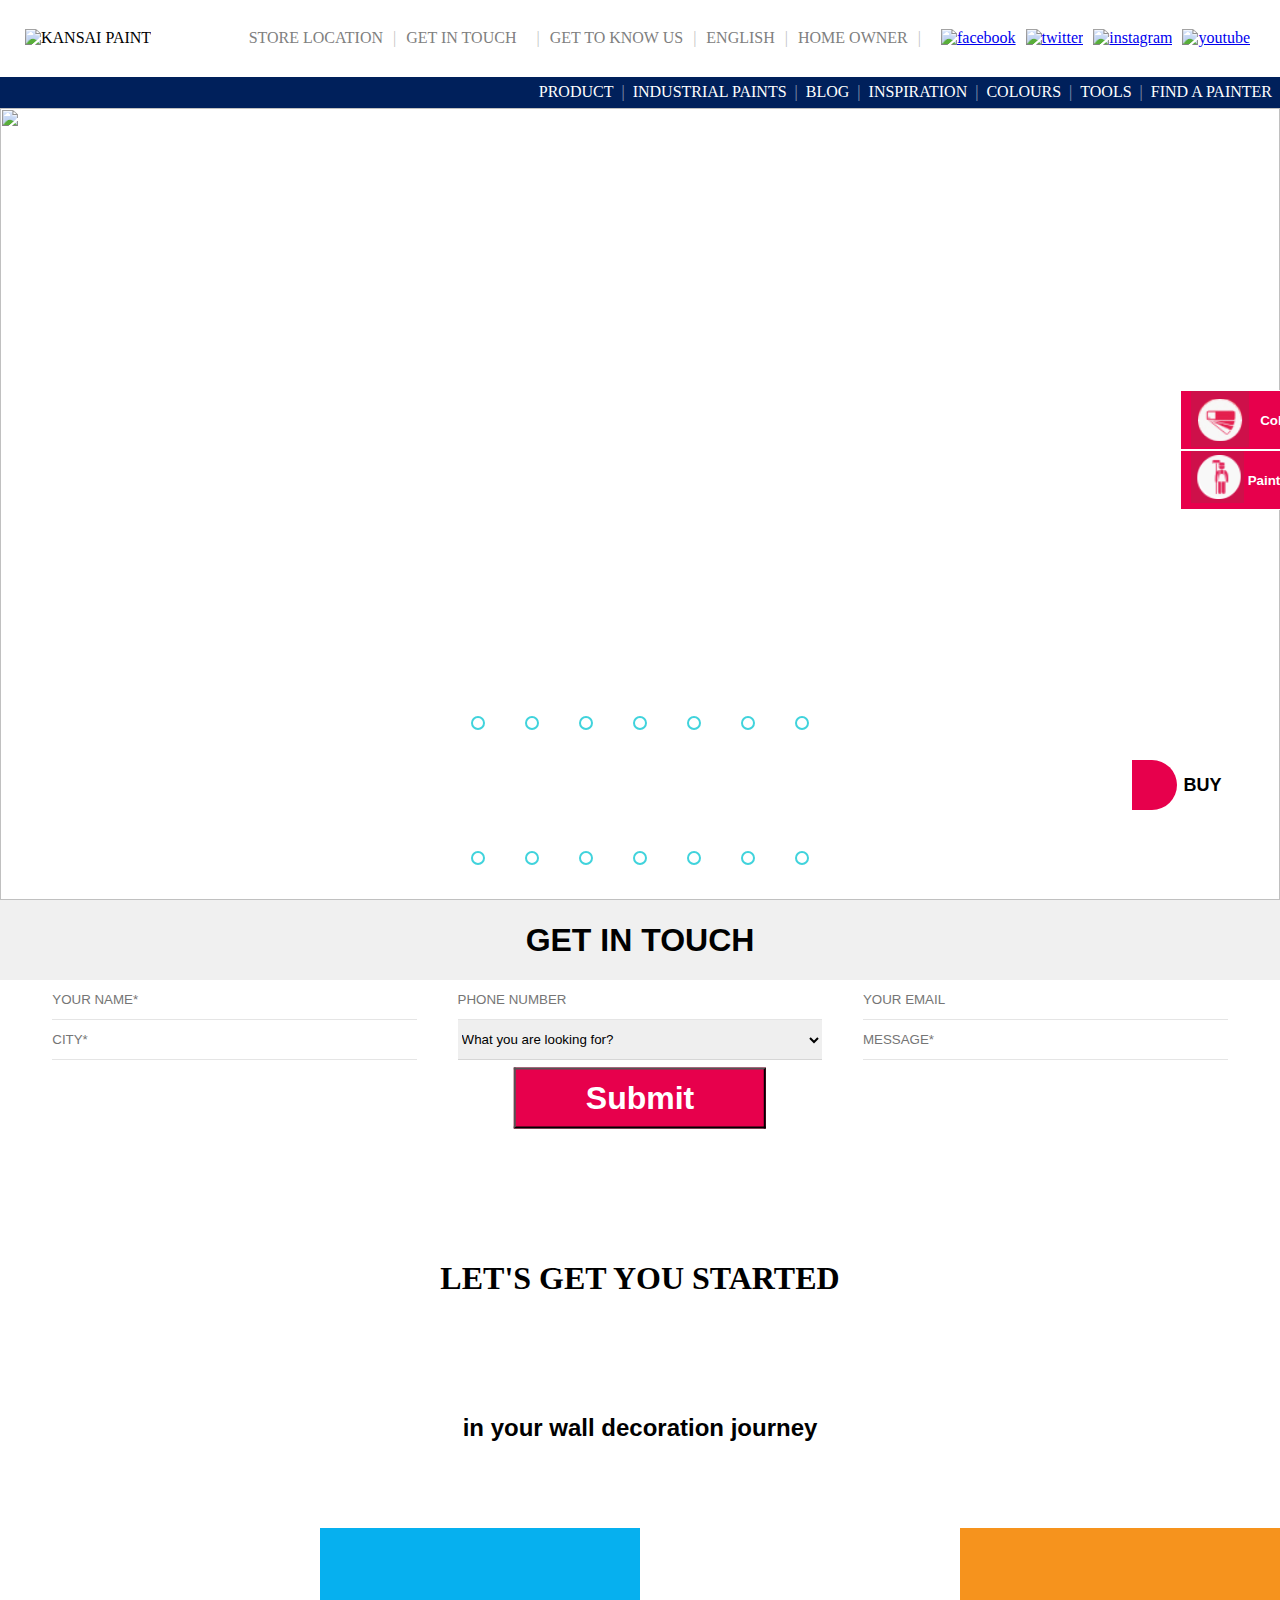
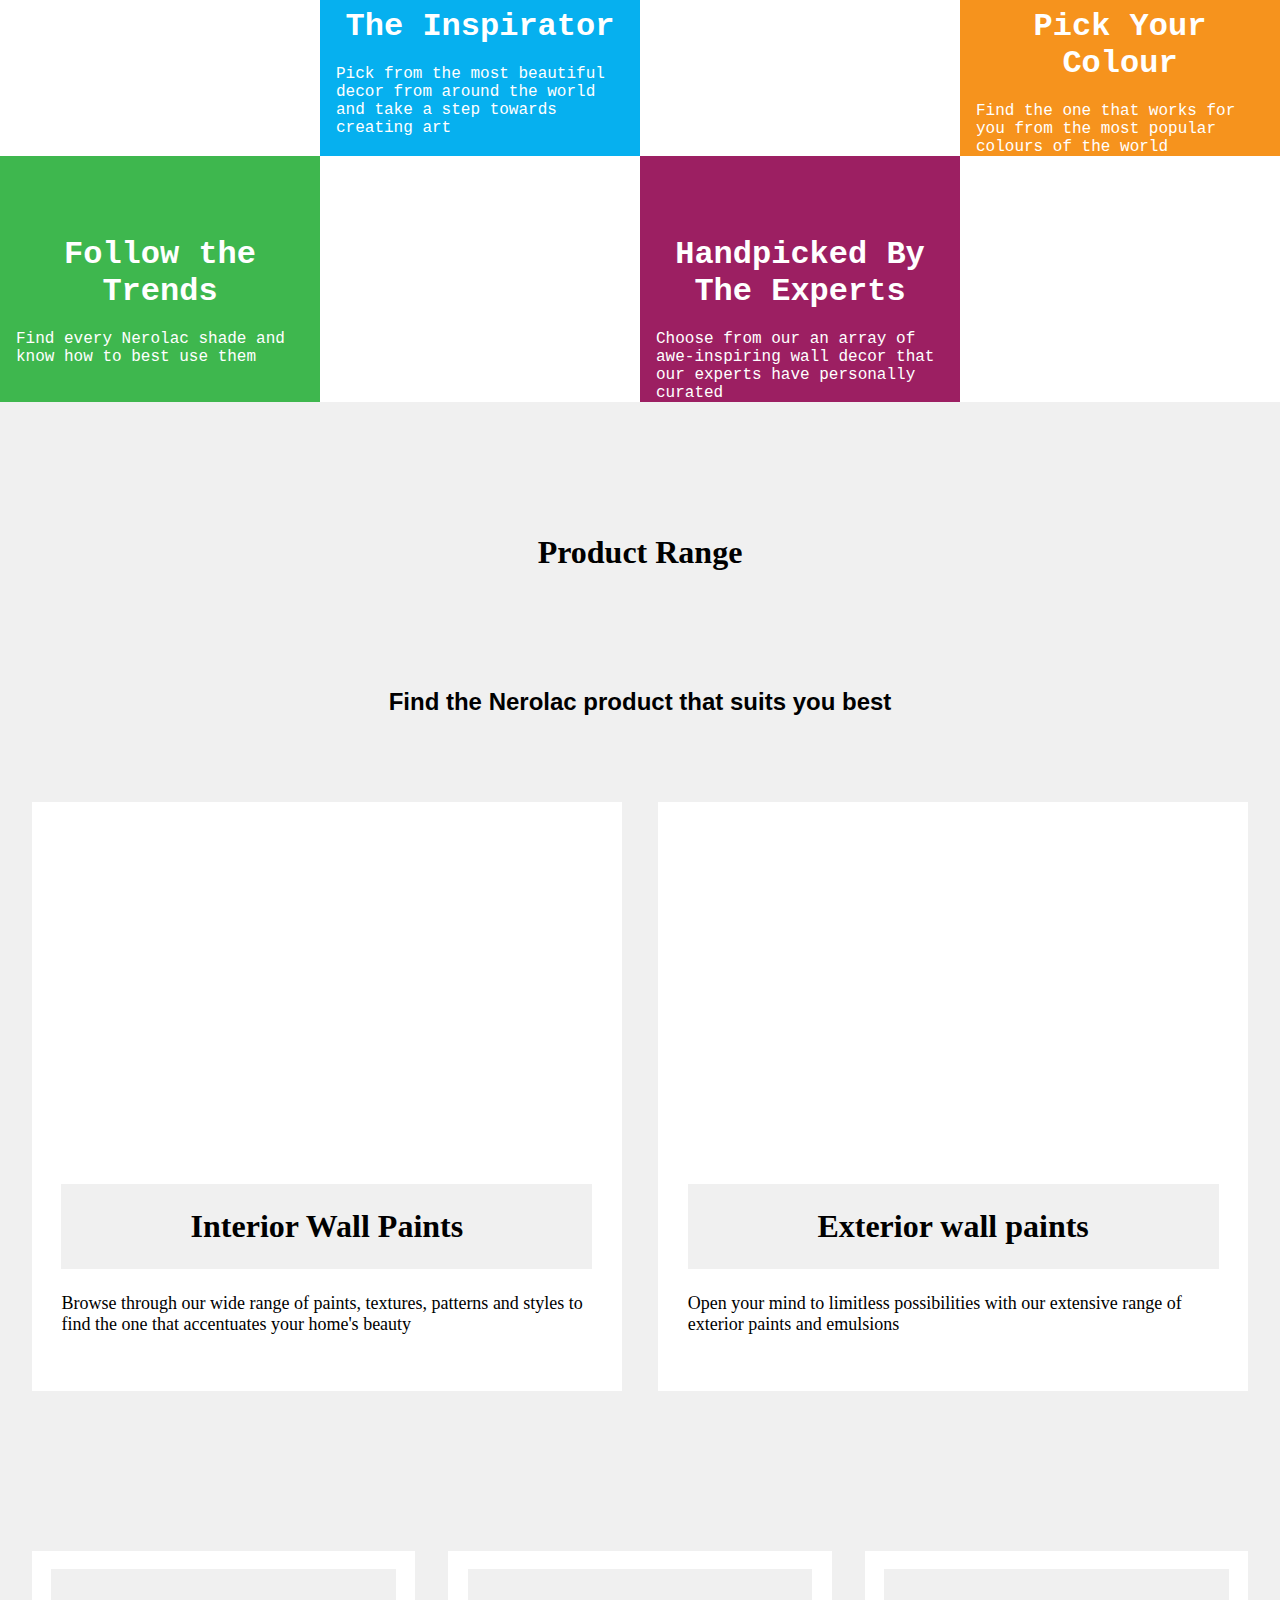
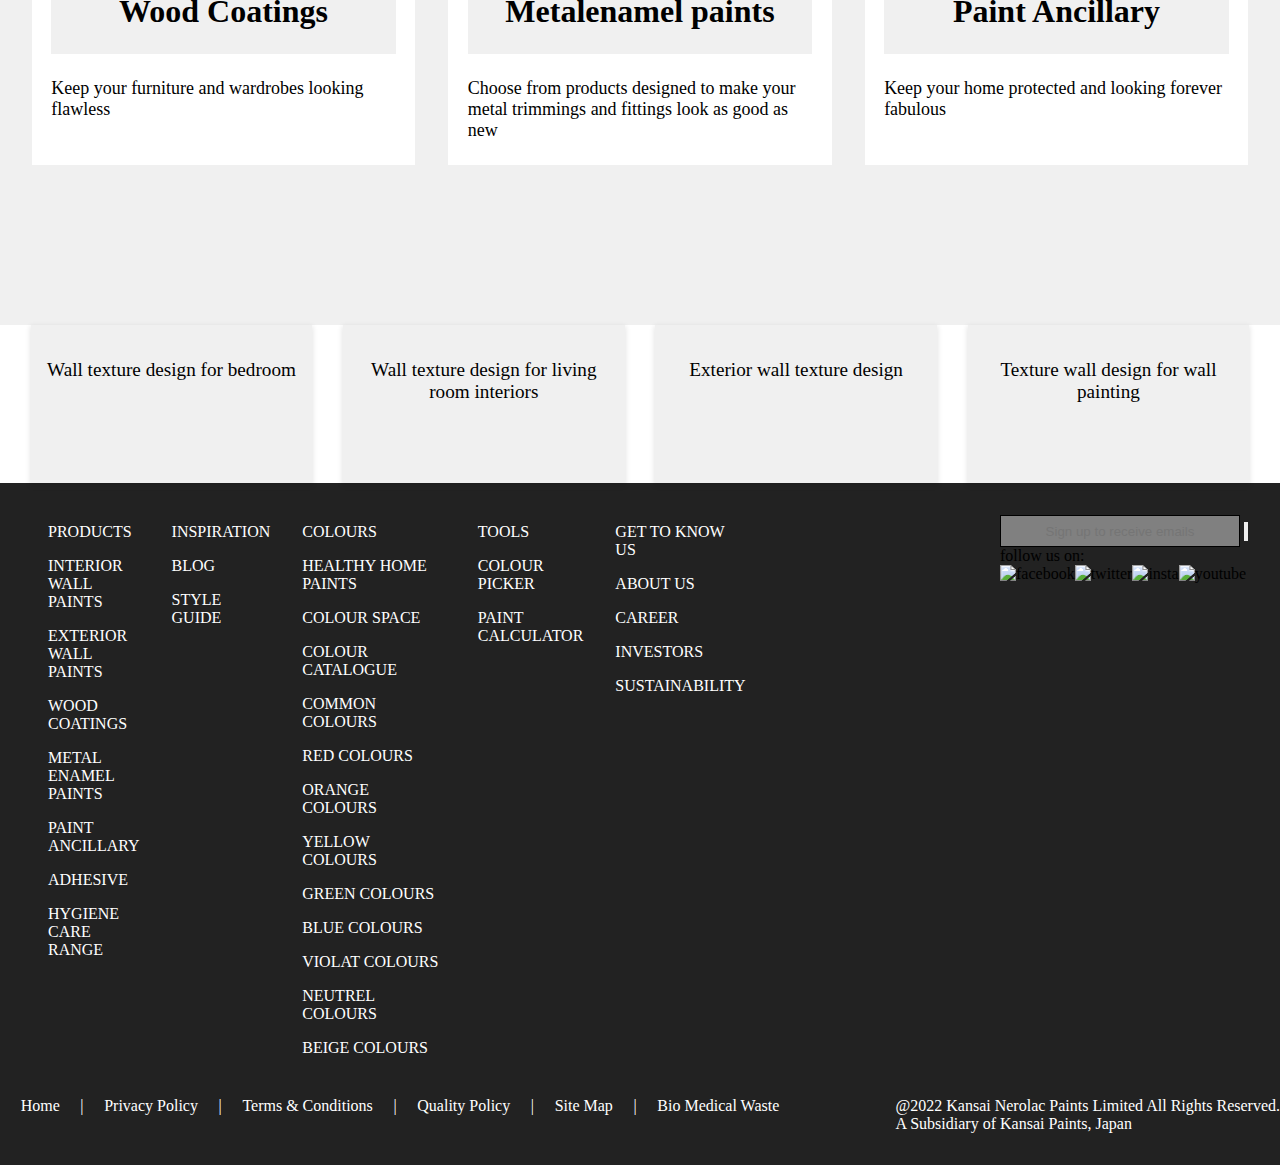
==== index.html @ 90a8f772 "floating btn complete" ====
<!DOCTYPE html>
<html lang="en">

<head>
    <meta charset="UTF-8">
    <meta http-equiv="X-UA-Compatible" content="IE=edge">
    <meta name="viewport" content="width=device-width, initial-scale=1.0">
    <link rel="stylesheet" href="style.css">
    <title>My paints</title>
</head>

<body>
    <header>
        <nav class="navbar-1">
            <div class="logo">
                <ul>
                    <li>
                        <img src="https://www.nerolac.com/sites/default/files/logo-landing_0.png" alt="KANSAI PAINT">
                    </li>
                </ul>
            </div>
            <div>
                <div class="marketing">
                    <ul>
                        <li>
                            <a href="#">STORE LOCATION</a>
                        </li>
                        <li class="divider">|</li>
                        <li>
                            <a href="#">GET IN TOUCH</a>
                        </li>
                    </ul>
                </div>
                <div class="dropdown-about-lang-publicity">
                    <ul>
                        <li class="divider">|</li>
                        <li class="dropdown"><a href="#">GET TO KNOW US</a>
                            <ul class="_hide">
                                <li>ABOUT US</li>
                                <li>CAREER</li>
                                <li>INVESTORS</li>
                                <li>SUSTAINABILITY</li>
                            </ul>
                        </li>
                        <li class="divider">|</li>
                        <li class="dropdown"><a href="#">ENGLISH</a>
                            <ul class="_hide">
                                <li>HINDI</li>
                                <li>URDU</li>
                                <li>ENGLISH</li>
                                <li>ODIA</li>
                            </ul>
                        </li>
                        <li class="divider">|</li>
                        <li><a href="#">HOME OWNER</a></li>
                        <li class="divider">|</li>
                    </ul>
                </div>
                <div class="social-media-links">
                    <ul>
                        <li>
                            <a href="https://www.facebook.com/NerolacPaints.India/"><img src="./images/fb-icon.png"
                                    alt="facebook"></a>
                        </li>
                        <li>
                            <a href="https://twitter.com/Nerolac_Paints"><img src="./images/twitter-icon.png"
                                    alt="twitter"></a>
                        </li>
                        <li>
                            <a href="https://www.instagram.com/nerolacpaints/"><img src="./images/insta-icon.png"
                                    alt="instagram"></a>
                        </li>
                        <li>
                            <a href="https://www.youtube.com/user/NerolacPaints"><img src="./images/yt-icon.png"
                                    alt="youtube"></a>
                        </li>
                    </ul>
                </div>
            </div>
        </nav>
        <nav class="navbar-2">
            <div>PRODUCT
                <ul class="hide">
                    <li>INTERIOR WALL PAINTS</li>
                    <li>EXTERIOR WALL PAINTS</li>
                    <li>WOOD COATINGS</li>
                    <li>METAL ENAMEL PAINTS</li>
                    <li>PAINT ANCILLARY</li>
                    <li>ADHERSIVE</li>
                    <li>HYGIENE CARE RANGE</li>
                    <li>WATERPROOFING</li>

                </ul>
            </div><span class="divider">|</span>
            <div>INDUSTRIAL PAINTS
                <ul class="hide">
                    <li>GENERAL INDUSTRIAL COATINGS</li>
                    <li>HIGH PERFORMANCE COATINGS</li>
                    <li>POWER COATINGS</li>
                    <li>COIL COATINGS</li>
                    <li>AUTOMOTIVE PAINTS</li>
                    <li>AUTO REFINISH PAINTS</li>
                    <li>FLOOR COATINGS</li>
                </ul>
            </div><span class="divider">|</span>
            <div>BLOG</div><span class="divider">|</span>
            <div>INSPIRATION
                <ul class="hide">
                    <li>NEW STYLE GUIDE</li>
                    <li>IDEAS</li>
                </ul>
            </div><span class="divider">|</span>
            <div>COLOURS
                <ul class="hide">
                    <li>COLOUR CATALOGUE</li>
                    <li>COMMON COLOURS</li>
                    <li>HEALTHY HOME PAINTS</li>
                    <li>INVISION</li>
                    <li>COLOUR SPACE</li>
                </ul>
            </div><span class="divider">|</span>
            <div>TOOLS
                <ul class="hide">
                    <li>COLOUR PICKER</li>
                    <li>PAINT CALCULATOR</li>
                    <li>COLOUR CHARTS</li>
                </ul>
            </div><span class="divider">|</span>
            <div>FIND A PAINTER</div>
        </nav>
    </header>
    <section>
        <article>
            <!-- scrolling wallpapers -->
            <!--image slider start-->
            <div class="slider">
                <div class="slides">
                    <!--radio buttons start-->
                    <input type="radio" name="radio-btn" id="radio1">
                    <input type="radio" name="radio-btn" id="radio2">
                    <input type="radio" name="radio-btn" id="radio3">
                    <input type="radio" name="radio-btn" id="radio4">
                    <input type="radio" name="radio-btn" id="radio5">
                    <input type="radio" name="radio-btn" id="radio6">
                    <input type="radio" name="radio-btn" id="radio7">
                    <!--radio buttons end-->
                    <!--slide images start-->
                    <div class="slide first">
                        <img src="https://www.nerolac.com/sites/default/files/spotlight/desktop/Har-din-diwali-desktop.webp"
                            alt="">
                    </div>
                    <div class="slide">
                        <img src="https://www.nerolac.com/sites/default/files/spotlight/desktop/Impression%20Kashmir-Desktop.webp"
                            alt="">
                    </div>
                    <div class="slide">
                        <img src="https://www.nerolac.com/sites/default/files/spotlight/desktop/safe-hassle-free-painting-services-desktop_0.webp"
                            alt="">
                    </div>
                    <div class="slide">
                        <img src="https://www.nerolac.com/sites/default/files/spotlight/desktop/chamak_pe_na_aaye_crack_homepage_desktop.webp"
                            alt="">
                    </div>
                    <div class="slide">
                        <img src="https://www.nerolac.com/sites/default/files/spotlight/desktop/beauty-gold-homepage-web.webp"
                            alt="">
                    </div>
                    <div class="slide">
                        <img src="https://www.nerolac.com/sites/default/files/spotlight/desktop/Home-owner_Banner-2.webp"
                            alt="">
                    </div>
                    <div class="slide">
                        <img src="https://www.nerolac.com/sites/default/files/spotlight/desktop/Home-owner_Banner-1.webp"
                            alt="">
                    </div>

                    <!--slide images end-->
                    <!--automatic navigation start-->
                    <div class="navigation-auto">
                        <div class="auto-btn1"></div>
                        <div class="auto-btn2"></div>
                        <div class="auto-btn3"></div>
                        <div class="auto-btn4"></div>
                        <div class="auto-btn5"></div>
                        <div class="auto-btn6"></div>
                        <div class="auto-btn7"></div>
                    </div>
                    <!--automatic navigation end-->
                </div>
                <!--manual navigation start-->
                <div class="navigation-manual">
                    <label for="radio1" class="manual-btn"></label>
                    <label for="radio2" class="manual-btn"></label>
                    <label for="radio3" class="manual-btn"></label>
                    <label for="radio4" class="manual-btn"></label>
                    <label for="radio5" class="manual-btn"></label>
                    <label for="radio6" class="manual-btn"></label>
                    <label for="radio7" class="manual-btn"></label>
                </div>
                <!--manual navigation end-->
            </div>
            <!--image slider end-->
        </article>
        <article>
            <div class="gith">
                <h1>GET IN TOUCH</h1>
            </div>
            <div class="form w95-center">
                <form action="#">
                    <div>
                        <label for="name"></label>
                        <input class="input" type="text" id="name" placeholder="YOUR NAME*" name="name">
                        <label for="phonenumber"></label>
                        <input class="input" type="number" id="phonenumber" name="phone" placeholder="PHONE NUMBER">
                        <label for="email"></label>
                        <input class="input" type="email" id="email" name="email" placeholder="YOUR EMAIL">
                    </div>
                    <div>
                        <label for="city"></label>
                        <input class="input" type="text" id="city" placeholder="CITY*" name="city">
                        <label for="msgto"></label>
                        <select class="input" name="msgto" id="msgto">
                            <option value="What you are looking for?">What you are looking for?</option>
                            <option value="Buying Paints">Buying Paints</option>
                            <option value="Become a dealer">Become a dealer</option>
                            <option value="Book a paint service">Book a paint service</option>
                            <option value="Any other query">Any other query</option>
                        </select>
                        <label for="msg"></label>
                        <input class="input" type="text" id="msg" placeholder="MESSAGE*" name="msg">
                    </div>
                    <div class="sub-btn"><input type="submit" value="Submit"></div>
                </form>
            </div>
        </article>
        <article>
            <div class="lgys">
                <h1>LET'S GET YOU STARTED</h1>
            </div>
            <div class="lgys">
                <h3>in your wall decoration journey</h3>
            </div>
            <div class="animatedGrid">
                <ul>
                    <li class="card card-left">
                        <div>
                            <h1>The Inspirator</h1>
                            <p>Pick from the most beautiful decor from around the world and take a step towards creating
                                art</p>
                        </div>
                    </li>
                    <li><img src="https://www.nerolac.com/sites/default/files/images/the-inspirator.jpg"
                            alt="table image"></li>
                    <li class="card card-left">
                        <div>
                            <h1>Pick Your Colour</h1>
                            <p>Find the one that works for you from the most popular colours of the world</p>
                        </div>
                    </li>
                    <li><img src="https://www.nerolac.com/sites/default/files/images/color-codes.png"
                            alt="color-pallet"></li>
                    <li><img src="https://www.nerolac.com/sites/default/files/images/Follow-the-Trends.jpg"
                            alt="flower image"></li>
                    <li class="card card-right">
                        <div>
                            <h1>Follow the Trends</h1>
                            <p>Find every Nerolac shade and know how to best use them</p>
                        </div>
                    </li>
                    <li><img src="https://www.nerolac.com/sites/default/files/images/handpicked-by-genius.jpg"
                            alt="drawing room"></li>
                    <li class="card card-right">
                        <div>
                            <h1>Handpicked By The Experts</h1>
                            <p>Choose from our an array of awe-inspiring wall decor that our experts have personally
                                curated</p>
                        </div>
                    </li>
                </ul>
            </div>
        </article>
        <article class="bg-color-grey">
            <div class="lgys">
                <h1>Product Range</h1>
            </div>
            <div class="lgys">
                <h3>Find the Nerolac product that suits you best</h3>
            </div>
            <div class="w95-center">
                <div class="animatedGrid2">
                    <div class="bg-color-grey animatedGrid2-container">

                        <div class="animatedGrid2-sub-section1-inner1">

                            <div class="inner1-img"><img
                                    src="https://www.nerolac.com/sites/default/files/product-range-listing/img-home-interior_products[1]_9.jpg"
                                    alt=""></div>
                            <div class="inner1">
                                <h1>Interior Wall Paints</h1>
                                <p>Browse through our wide range of paints, textures, patterns and styles to find the
                                    one that accentuates your home's beauty</p>
                            </div>
                        </div>
                        <div class="animatedGrid2-sub-section1-inner2">
                            <div class="inner2-img"><img
                                    src="https://www.nerolac.com/sites/default/files/product-range-listing/img-home-exterior-products[1].jpg"
                                    alt=""></div>

                            <div class="inner2">
                                <h1>Exterior wall paints</h1>
                                <p>Open your mind to limitless possibilities with our extensive range of exterior paints
                                    and emulsions</p>
                            </div>

                        </div>

                    </div>

                    <div class="animatedGrid2-sub-section2 card2">
                        <div><img
                                src="https://www.nerolac.com/sites/default/files/product-range-listing/img-home-wood-coatings[1]_9.jpg"
                                alt="">
                            <div class="inner">
                                <h1>Wood Coatings</h1>
                                <p>Keep your furniture and wardrobes looking flawless</p>
                            </div>
                        </div>
                        <div><img
                                src="https://www.nerolac.com/sites/default/files/product-range-listing/img-home-metal-paints[1]_9.jpg"
                                alt="">
                            <div class="inner">
                                <h1>Metalenamel paints</h1>
                                <p>Choose from products designed to make your metal trimmings and fittings look as good
                                    as new</p>
                            </div>
                        </div>
                        <div><img
                                src="https://www.nerolac.com/sites/default/files/product-range-listing/img-home-paint-ancillaries[1]_1.jpg"
                                alt="">
                            <div class="inner">
                                <h1>Paint Ancillary</h1>
                                <p>Keep your home protected and looking forever fabulous</p>
                            </div>
                        </div>
                    </div>
                </div>
            </div>
            <div class="latestBlogs">
                <ul>
                    <li><img src="https://www.nerolac.com/sites/default/files/styles/357x209/public/wall-texture-design-for-bedroom-latest.jpg?itok=puaR3GoS"
                            alt="">
                        <p>Wall texture design for bedroom</p>
                    </li>
                    <li><img src="https://www.nerolac.com/sites/default/files/styles/357x209/public/wall-texture-designs-for-living-room-latest.jpg?itok=dQoD-t6i"
                            alt="">
                        <p>Wall texture design for living room interiors</p>
                    </li>
                    <li><img src="https://www.nerolac.com/sites/default/files/styles/357x209/public/exterior-wall-texture-designs-latest.jpg?itok=RMLTs_ha"
                            alt="">
                        <p>Exterior wall texture design</p>
                    </li>
                    <li><img src="https://www.nerolac.com/sites/default/files/styles/357x209/public/texture-wall-designs-latest.jpg?itok=4CqtM2-R"
                            alt="">
                        <p>Texture wall design for wall painting</p>
                    </li>
                </ul>
            </div>
        </article>
        <article class="floating-btn">
            <div class="center-btn">
                <div class="btn1"><button><span>color</span><span>Palette</span></button></div>
                <div class="btn2"><button><span>painting</span><span>Services</span></button></div>
            </div>
            <div class="buy-btn"><button>buy</button></div>
        </article>
    </section>
    <footer>
        <div class="main w95-center">
            <div class="variousLinks">
                <ul>
                    <li><a href="#">products</a></li>
                    <li><a href="#">interior wall paints</a></li>
                    <li><a href="#">Exterior wall paints</a></li>
                    <li><a href="#">wood coatings</a></li>
                    <li><a href="#">metal enamel paints</a></li>
                    <li><a href="#">paint ancillary</a></li>
                    <li><a href="#">adhesive</a></li>
                    <li><a href="#">hygiene care range</a></li>
                </ul>
                <ul>
                    <li><a href="#">inspiration</a></li>
                    <li><a href="#">blog</a></li>
                    <li><a href="#">style guide</a></li>
                </ul>
                <ul>
                    <li><a href="#">COLOURS</a></li>
                    <li><a href="#">healthy home paints</a></li>
                    <li><a href="#">colour space</a></li>
                    <li><a href="#">colour catalogue</a></li>
                    <li><a href="#">common colours</a></li>
                    <li><a href="#">red colours</a></li>
                    <li><a href="#">orange colours</a></li>
                    <li><a href="#">yellow colours</a></li>
                    <li><a href="#">green colours</a></li>
                    <li><a href="#">blue colours</a></li>
                    <li><a href="#">violat colours</a></li>
                    <li><a href="#">neutrel colours</a></li>
                    <li><a href="#">beige colours</a></li>
                </ul>
                <ul>
                    <li><a href="#">tools</a></li>
                    <li><a href="#">colour picker</a></li>
                    <li><a href="#">paint calculator</a></li>
                </ul>
                <ul>
                    <li><a href="#">get to know us</a></li>
                    <li><a href="#">about us</a></li>
                    <li><a href="#">career</a></li>
                    <li><a href="#">investors</a></li>
                    <li><a href="#">sustainability</a></li>
                </ul>
            </div>
            <div class="signupAndSocial">
                <div class="signup">
                    <form action="#">
                        <label for="email"></label>
                        <input type="email" id="email" name="sign-up-email" placeholder="Sign up to receive emails">
                        <input type="button" name="submit">
                    </form>
                </div>
                <div class="social">
                    <p>follow us on:</p>
                    <img src="" alt="facebook"><img src="" alt="twitter"><img src="" alt="insta"><img src=""
                        alt="youtube">
                </div>
            </div>
        </div>
        <div class="more-links">
            <ul>
                <li><a href="#">home</a></li>
                <li>|</li>
                <li><a href="#">privacy policy</a></li>
                <li>|</li>
                <li><a href="#">terms & conditions</a></li>
                <li>|</li>
                <li><a href="#">quality policy</a></li>
                <li>|</li>
                <li><a href="#">site map</a></li>
                <li>|</li>
                <li><a href="#">bio medical waste</a></li>
            </ul>
            <ul>
                <li>
                    <p>@2022 Kansai Nerolac Paints Limited All Rights Reserved.
                    </p>
                </li>
                <li>
                    <p>A Subsidiary of Kansai Paints, Japan
                    </p>
                </li>
            </ul>
        </div>
    </footer>
    <script src="script.js"></script>
</body>

</html>
---- style.css ----
:root {
  --color-nb2: #e7004c;
  --color-white: #fff;
  --color-nb2-bg: #00205b;
  --color-nb1-text: gray;
}

* {
  margin: 0;
  padding: 0;
  box-sizing: border-box;
}

/* first navbar css */

.navbar-1 {
  display: flex;
  justify-content: space-between;
  justify-items: center;
  padding: 15px 20px;
  height: 8.5vh;
  /* height: 60px; */
  background-color: var(--color-white)
}

.navbar-1 .logo {
  align-self: center;
}

.marketing ul,
.dropdown-about-lang-publicity>ul,
.social-media-links>ul {
  display: flex;
  justify-content: center;
  align-items: center;
  padding: 0 5px;
}

.navbar-1 ul li {
  list-style: none;
  padding: 0 5px;
}

.navbar-1>div:nth-child(2) {
  display: flex;
  justify-content: center;
  align-items: center;
}

.navbar-1 .dropdown-about-lang-publicity a,
.navbar-1 .marketing a {
  text-decoration: none;
  color: var(--color-nb1-text);
  opacity: 50%S;
  transition: color 0.2s;
  font-weight: 500;
}

.navbar-1 .dropdown-about-lang-publicity a:hover,
.navbar-1 .marketing a:hover {
  color: var(--color-nb2-bg);
}

.dropdown-about-lang-publicity .dropdown {
  position: relative;
}

.dropdown-about-lang-publicity ._hide {
  display: none;
  position: absolute;
  background-color: var(--color-white);
  z-index: 1;
}

.dropdown-about-lang-publicity ._hide li {
  padding: 5px;
  border-top: 1px solid rgba(0, 0, 0, 0.1);

}

.dropdown-about-lang-publicity .dropdown:hover ._hide {
  display: block;
}

.navbar-1 .divider {
  opacity: 25%;
}

.social-media-links img {
  width: 25px;
}

/* second navbar css */

.navbar-2 {
  display: flex;
  justify-content: end;
  align-items: center;
  height: 3.5vh;
  background-color: var(--color-nb2-bg)
}

.navbar-2 div {
  position: relative;
  color: var(--color-white);
  padding: 3px 8px;
  background-color: var(--color-nb-bg);
  transition: background-color 0.8s;
}

.navbar-2 .hide li {
  list-style: none;
  padding: 3px;
  border-top: 1px solid rgba(255, 255, 255, 0.5);

}

.hide {
  display: none;
  position: absolute;
  left: 0;
  min-width: max-content;
  width: auto;
  padding: 0 5px;
  margin-top: 3px;
  background-color: var(--color-nb2);
}

.navbar-2 div:hover .hide {
  display: block;
}

.navbar-2 div:hover {
  background-color: var(--color-nb2);

}

.navbar-2 .divider {
  opacity: 50%;
  color: var(--color-white);
  align-self: center;
}

/*  */
/* scrolling wallpapers */
/*  */
.slider {
  /* width: 800px;
    height: 500px; */
  /* border-radius: 10px; */
  width: 100%;
  /* full width*/
  height: 88vh;
  overflow: hidden;
  /* outline: 2px solid red; */
}

.slides {
  width: 800%;
  /* if 4 images then give 500% if 8 images then give 900% etc*/
  height: 500px;
  display: flex;
}

.slides input {
  display: none;
}

.slide {
  width: 12.5%;
  /*#radio1:checked ~ .first <-- this increases by width value each time */
  transition: 2s;
}

.slide img {
  /* width: 800px;
    height: 500px; */
  height: 88vh;
  width: 100%;
  object-fit: cover;
}

/*css for manual slide navigation*/

.navigation-manual {
  position: absolute;
  /* width: 800px; */
  width: 100%;
  /* margin-top: -40px; */
  margin-top: 12vh;
  display: flex;
  justify-content: center;
  /* outline: 2px solid red; */
}

.manual-btn {
  border: 2px solid #40D3DC;
  padding: 5px;
  border-radius: 10px;
  cursor: pointer;
  transition: 1s;
}

.manual-btn:not(:last-child) {
  margin-right: 40px;
}

/* .manual-btn:hover{
    background: #40D3DC;
  } */

#radio1:checked~.first {
  margin-left: 0;
}

#radio2:checked~.first {
  margin-left: -12.5%;
}

#radio3:checked~.first {
  margin-left: -25%;
}

#radio4:checked~.first {
  margin-left: -37.5%;
}

#radio5:checked~.first {
  margin-left: -50%;
}

#radio6:checked~.first {
  margin-left: -62.5%;
}

#radio7:checked~.first {
  margin-left: -75%;
}

/*css for automatic navigation*/

.navigation-auto {
  position: absolute;
  display: flex;
  /* width: 800px; */
  width: 100%;
  justify-content: center;
  /* margin-top: 460px; */
  margin-top: 82.5vh;
}

.navigation-auto div {
  border: 2px solid #40D3DC;
  padding: 5px;
  border-radius: 10px;
  transition: 1s;
}

.navigation-auto div:not(:last-child) {
  margin-right: 40px;
}

#radio1:checked~.navigation-auto .auto-btn1 {
  background: var(--color-nb2);
}

#radio2:checked~.navigation-auto .auto-btn2 {
  background: var(--color-nb2);
}

#radio3:checked~.navigation-auto .auto-btn3 {
  background: var(--color-nb2);
}

#radio4:checked~.navigation-auto .auto-btn4 {
  background: var(--color-nb2);
}

#radio5:checked~.navigation-auto .auto-btn5 {
  background: var(--color-nb2);
}

#radio6:checked~.navigation-auto .auto-btn6 {
  background: var(--color-nb2);
}

#radio7:checked~.navigation-auto .auto-btn7 {
  background: var(--color-nb2);
}

/* article 2 */
.gith {
  height: 80px;
  position: relative;
  background-color: #f0f0f0;
}

.gith h1 {
  font-size: xx-large;
  font-family: 'Trebuchet MS', 'Lucida Sans Unicode', 'Lucida Grande', 'Lucida Sans', Arial, sans-serif;
  position: absolute;
  left: 50%;
  top: 50%;
  transform: translate(-50%, -50%);
}

.w95-center {
  width: 95%;
  margin: auto;
}

.form div {
  display: flex;
  align-items: center;
}

.form div .input {
  width: 30%;
  height: 40px;
  border: none;
  margin: auto;
  outline: none;
  border-bottom: 1px solid rgba(0, 0, 0, 0.1);
}

.sub-btn {
  position: relative;
  height: 60px;
  margin-top: 8px;
}

.sub-btn input {
  position: absolute;
  top: 50%;
  left: 50%;
  transform: translate(-50%, -50%);
  padding: 10px 70px;
  font-size: xx-large;
  font-weight: 800;
  background-color: var(--color-nb2);
  color: var(--color-white);
}

/* article 3 */
.lgys {
  position: relative;
  height: 200px;
}

.lgys h1 {
  position: absolute;
  left: 50%;
  top: 50%;
  transform: translate(-50%, -50%);
  font-weight: 800;
  font-size: xx-large;
  margin-top: 50px;
}

.lgys h3 {
  position: absolute;
  left: 50%;
  top: 50%;
  transform: translate(-50%, -50%);
  font-size: x-large;
  font-family: 'Trebuchet MS', 'Lucida Sans Unicode', 'Lucida Grande', 'Lucida Sans', Arial, sans-serif;
}

/* grid */

.animatedGrid {
  max-width: 100vw;


}

.animatedGrid ul {
  display: grid;
  grid-template-columns: repeat(4, 1fr);
}

.animatedGrid ul li {
  list-style: none;
}

.animatedGrid ul li img {
  width: 100%;
  height: 100%;
  object-fit: cover;
}

.animatedGrid ul li:nth-child(1) div {
  background-color: #06b0ef;
  height: 100%;
}

.animatedGrid ul li:nth-child(3) div {
  background-color: #f6931d;
  height: 100%;

}

.animatedGrid ul li:nth-child(6) div {
  height: 100%;
  background-color: #3eb74e;
}

.animatedGrid ul li:nth-child(8) div {
  height: 100%;
  background-color: #9c1f62;
}

/* animatedGrid */
.animatedGrid h1 {
  font-family: 'Courier New', Courier, monospace;
  color: white;
  text-align: center;
  padding-top: 80px;
  font-size: xx-large;
}

.animatedGrid h1,
.animatedGrid p {
  width: 90%;
  margin: auto;
}

.animatedGrid p {
  font-family: 'Courier New', Courier, monospace;
  color: white;
  padding-top: 20px;
}

.animatedGrid .card-left {
  transform: translate(100%);
  transition: transform 1s ease-in-out;
}

.animatedGrid .card-right {
  transform: translate(-100%);
  transition: transform 1s ease-in-out;
}

.animatedGrid .show {
  transform: translate(0, 0);
}

.animatedGrid .card {
  z-index: 1S;

}

/* animated grid 2 */
.bg-color-grey {
  background-color: #f0f0f0;
}

.animatedGrid2 .inner1-img,
.animatedGrid2 .inner2-img {
  height: 350px;
  overflow: hidden;
  margin: 0 auto;
  object-fit: fill;
}

.animatedGrid2 .inner1-img img,
.animatedGrid2 .inner2-img img {
  height: 100%;
  transform: scale(1.1);

  transition: all 0.5s ease-in-out 0.2s;
}

.animatedGrid2 .inner1-img:hover img,
.animatedGrid2 .inner2-img:hover img {
  transform: scale(1);
}

.animatedGrid2-container {
  display: flex;
  justify-content: space-between;
}

.animatedGrid2-container>div {
  width: 48.5%;
  height: auto;
  /* overflow: hidden; */
  background-color: var(--color-white);
}

.animatedGrid2 .inner1,
.animatedGrid2 .inner2 {
  width: 90%;
  margin: 2rem auto;
}

.animatedGrid2 .inner1 h1,
.animatedGrid2 .inner2 h1,
.animatedGrid2-sub-section2 div .inner h1 {
  background-color: #f0f0f0;
  font-size: xx-large;
  text-align: center;
  padding: 1.5rem 0;
}

.animatedGrid2 .inner1 p,
.animatedGrid2 .inner2 p,
.animatedGrid2-sub-section2 div .inner p {
  font-family: Cambria, Cochin, Georgia, Times, 'Times New Roman', serif;
  font-size: large;
  padding: 1.5rem 0;

}

.animatedGrid2 .animatedGrid2-sub-section2 {
  display: flex;
  justify-content: space-between;
  margin: 10rem 0;
  transition: margin 0.5s;
}

.animatedGrid2 .animatedGrid2-sub-section2.show {
  margin: 2rem 0;
}

.animatedGrid2 .animatedGrid2-sub-section2 div {
  width: 31.5%;
  background-color: white;
}

.animatedGrid2 .animatedGrid2-sub-section2 div img {
  width: 100%;
  margin: 0 auto;

}

.animatedGrid2 .animatedGrid2-sub-section2 div .inner {
  width: 90%;
  margin: 0 auto;
}

.latestBlogs {
  background-color: white;
}

.latestBlogs ul {
  display: flex;
  justify-content: space-evenly;
}

.latestBlogs ul li {
  /* margin-top: 1.5rem;; */
  list-style: none;
  background-color: #f0f0f0;
  box-shadow: 0 2px 5px 1px rgba(0, 0, 0, 0.1);
  width: 22%;
  cursor: pointer;
}

.latestBlogs ul li img {
  width: 100%;
}

.latestBlogs ul li p {
  text-align: center;
  padding: 1rem;
  font-size: larger;
  padding-bottom: 5rem;
}

/* footer design*/

footer {
  background-color: #222222;
}

footer .main {
  display: flex;
  justify-content: space-between;
  padding-top: 2rem;
}

footer .main .variousLinks {
  display: flex;
  justify-content: space-between;
  width: 60%;
}

footer .main li {
  list-style: none;
  padding: 0.5rem 1rem;
  display: inline-block;
}

footer .main li:hover a {
  color: #d1c7c7
}

footer .main a {
  color: white;
  text-decoration: none;
  text-transform: uppercase;
  font-size: medium;
  font-weight: 500;
}

.signupAndSocial #email {
  width: 15rem;
  height: 2rem;
  text-align: center;
  background-color: grey;
  border: 1px solid black;
  outline: none;
}

.more-links {
  display: flex;
  ;
  justify-content: space-between;
  padding: 2rem 0;
}

.more-links ul:nth-child(1) {
  display: flex;
  justify-content: space-evenly;
  width: 800px;
}

.more-links ul li {
  list-style: none;
  color: white;
}

.more-links a {
  color: white;
  text-decoration: none;
  text-transform: capitalize;
}

.floating-btn {
  position: relative;
  z-index: 2;
}

.floating-btn .center-btn {
  position: fixed;
  top: 50%;
  right: 0;
  transform: translate(0, -50%);
}

.floating-btn .center-btn .btn1 button::before {
  content: url(./images/color-pallet-icon.png);
  display: inline-block;
  position: absolute;
  left: 10px;
  top:0;
  margin: auto 0;
  height: 100%;
  object-fit: cover;
}

.floating-btn .center-btn .btn2 button::before {
  content: url(./images/paint-service-icon.png);
  display: inline-block;
  position: absolute;
  left: 10px;
  top:0;
  margin: auto 0;
  height: 100%;
  object-fit: cover;
}

.center-btn span:nth-child(2) {
  text-transform: uppercase;
  padding-left: 5px;
  font-weight: 700;
}

.center-btn span:nth-child(1) {
  text-transform: capitalize;
  padding-left: 60px;
  font-weight: 700;
}

.floating-btn .btn1 button,
.floating-btn .btn2 button {
  /* padding: 0.5rem 4rem; */
  width: 200px;
  height: 60px;
  background-color: #e7004c;
  transform: translate(50%);
  transition: transform 0.3s;
  color: white;
  border: 1px solid white;
  text-align: center;
}

.floating-btn .btn1:hover button,
.floating-btn .btn2:hover button {
  transform: translate(0);
}

.floating-btn .buy-btn {
  position: fixed;
  bottom: 10%;
  right: 3%;
}

.floating-btn .buy-btn::before {
  content: "";
  height: 100%;
  width: 45px;
  position: absolute;
  left: 0;
  top: 0;
  background: url("https://www.nerolac.com/sites/all/themes/bootstrap/images/call-sprite.gif") no-repeat 10px 15px;
  background-size: 20px;
  border-radius: 0 30px 30px 0;
  background-color: #e7004c;
}

.buy-btn {
  width: 110px;
  height: 50px;
  background-color: white;
  position: relative;
  cursor: pointer;
}

.buy-btn button {
  color: black;
  text-transform: uppercase;
  position: absolute;
  right: 20px;
  top: 50%;
  transform: translate(0, -50%);
  background-color: white;
  font-size: large;
  font-weight: 600;
  border: none;
  cursor: pointer;

}
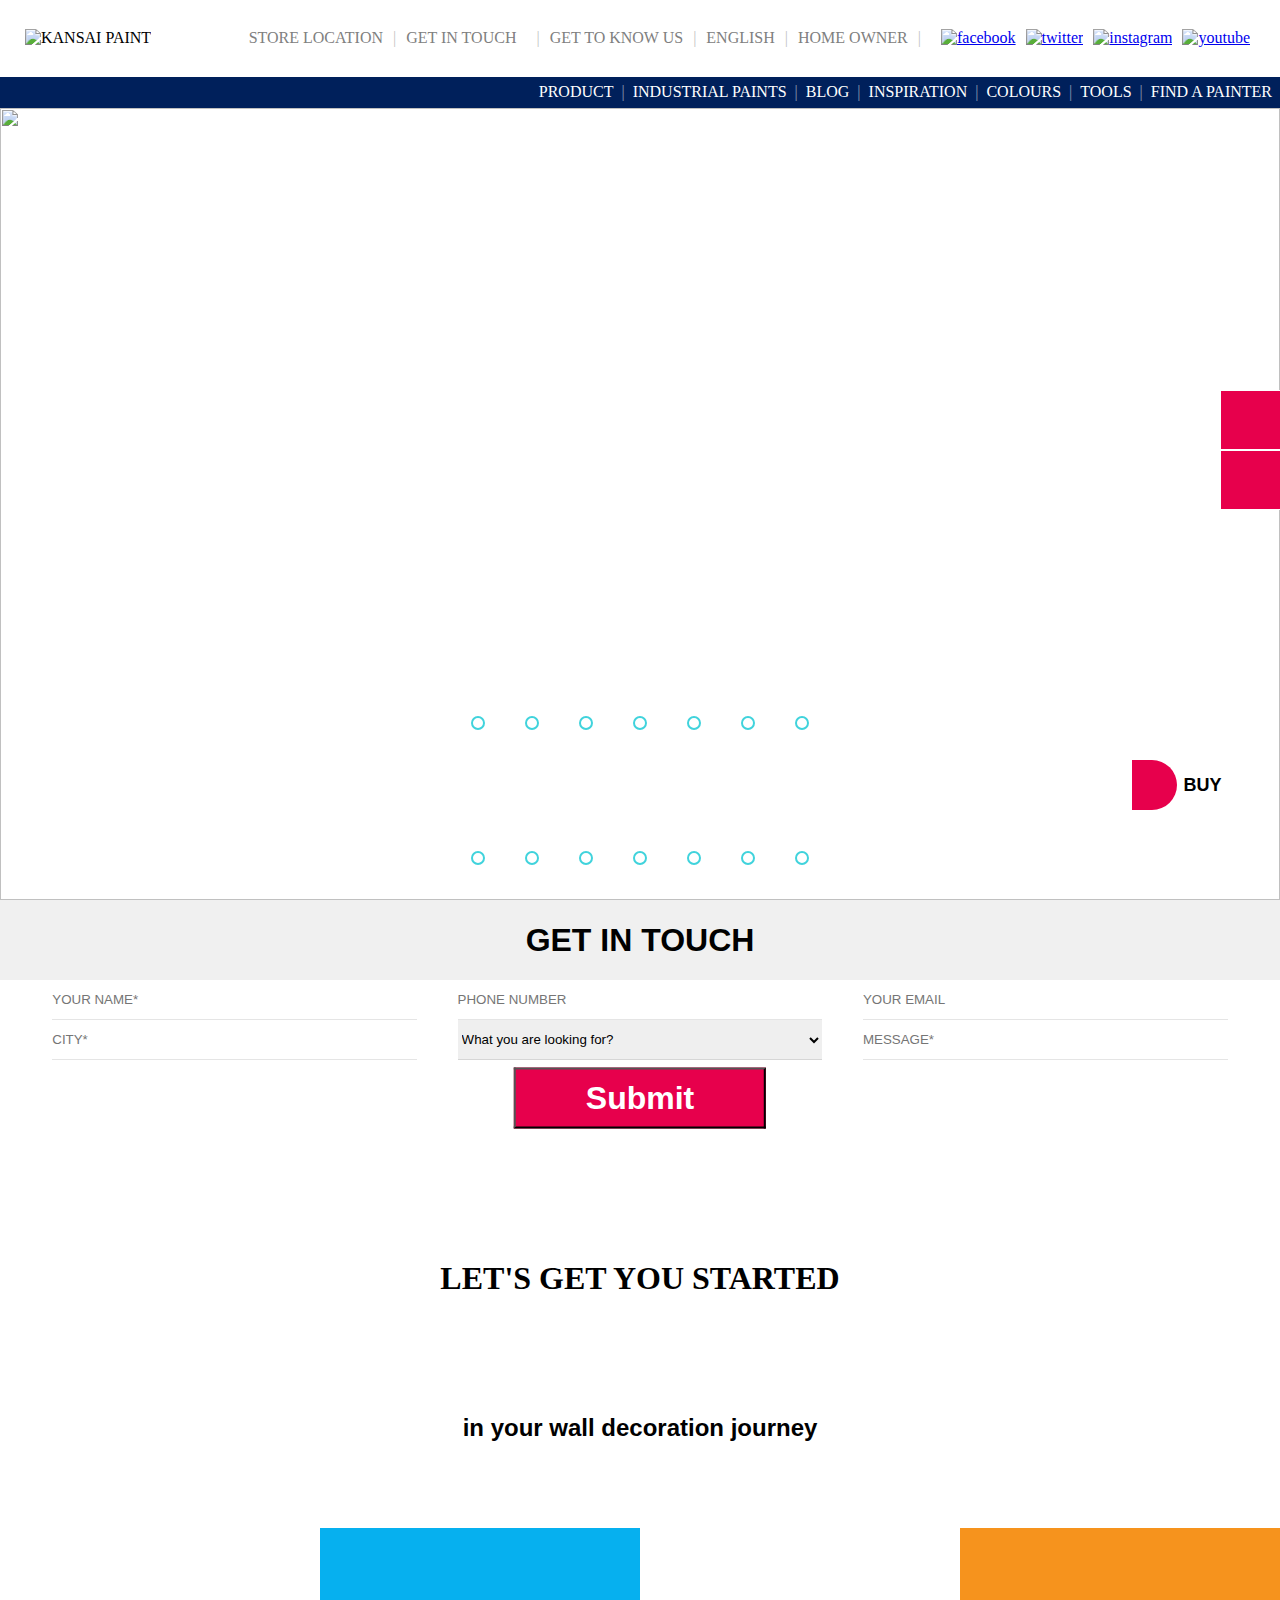
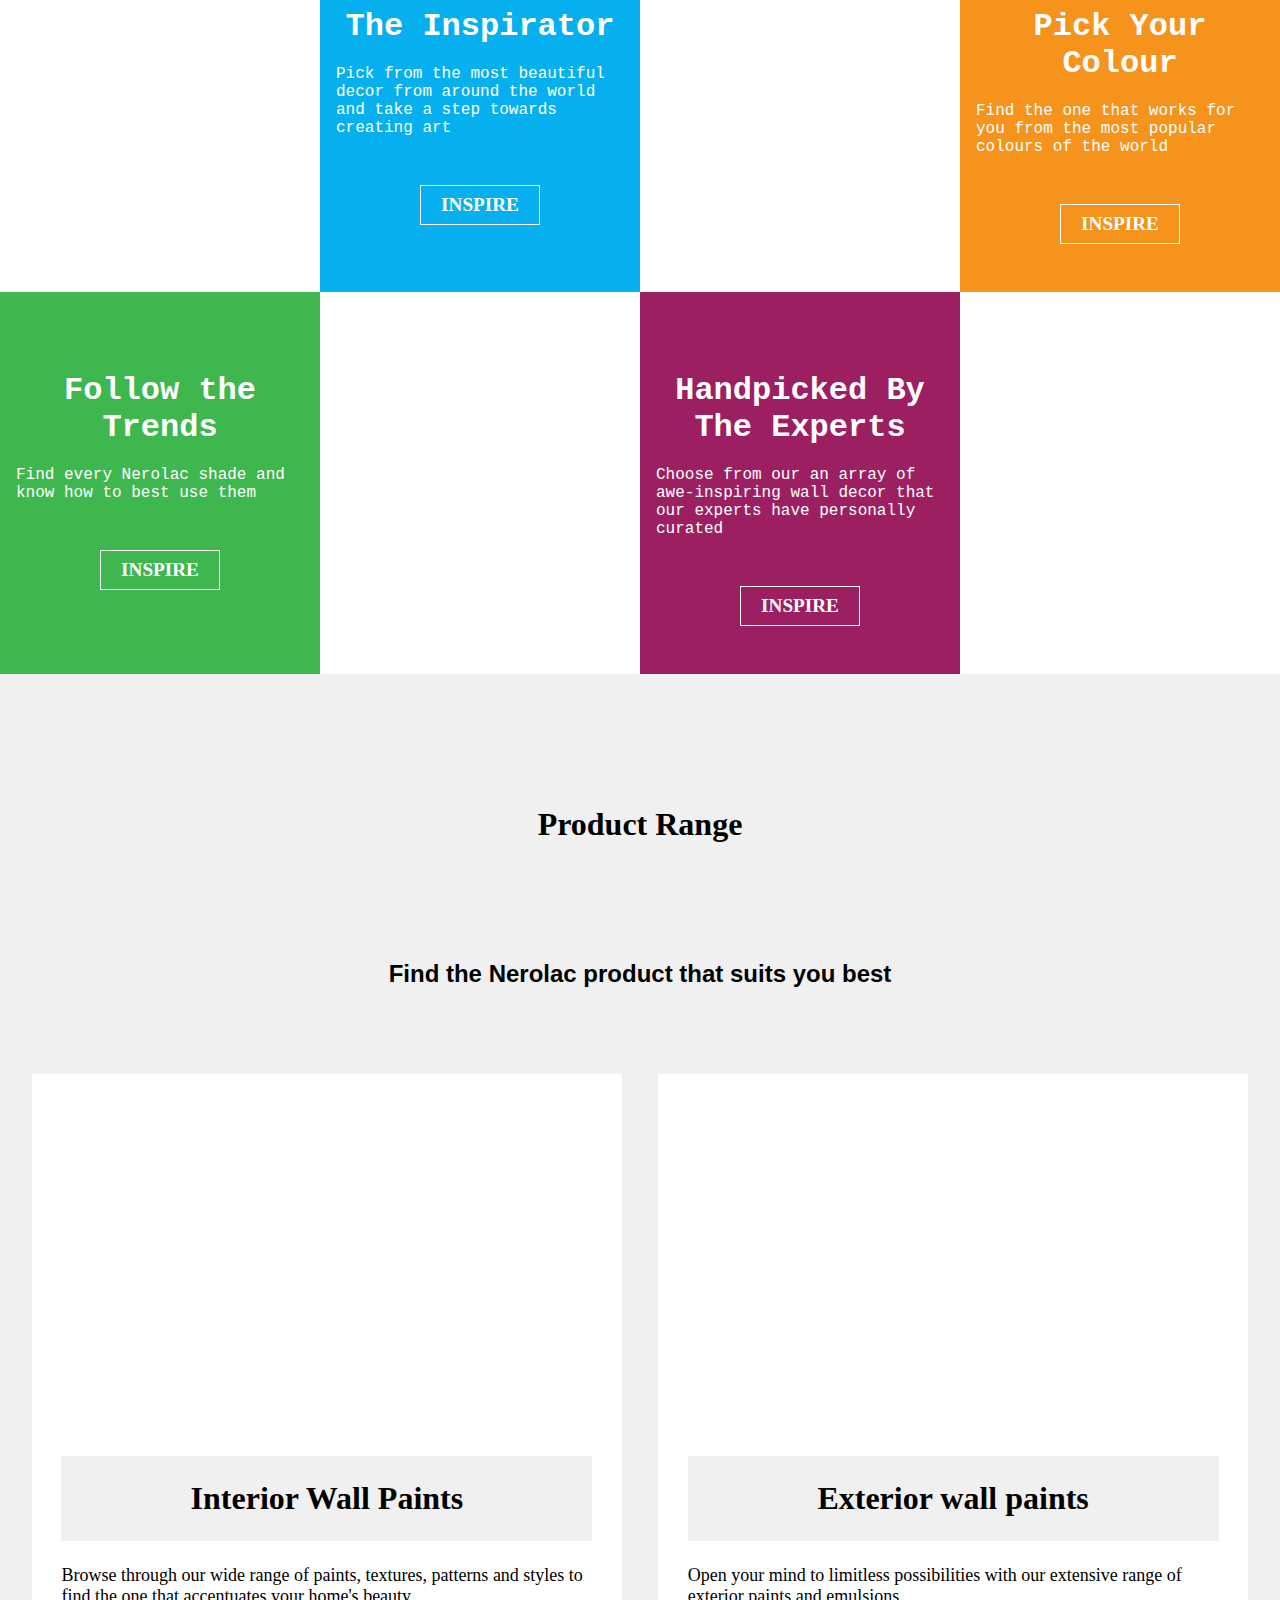
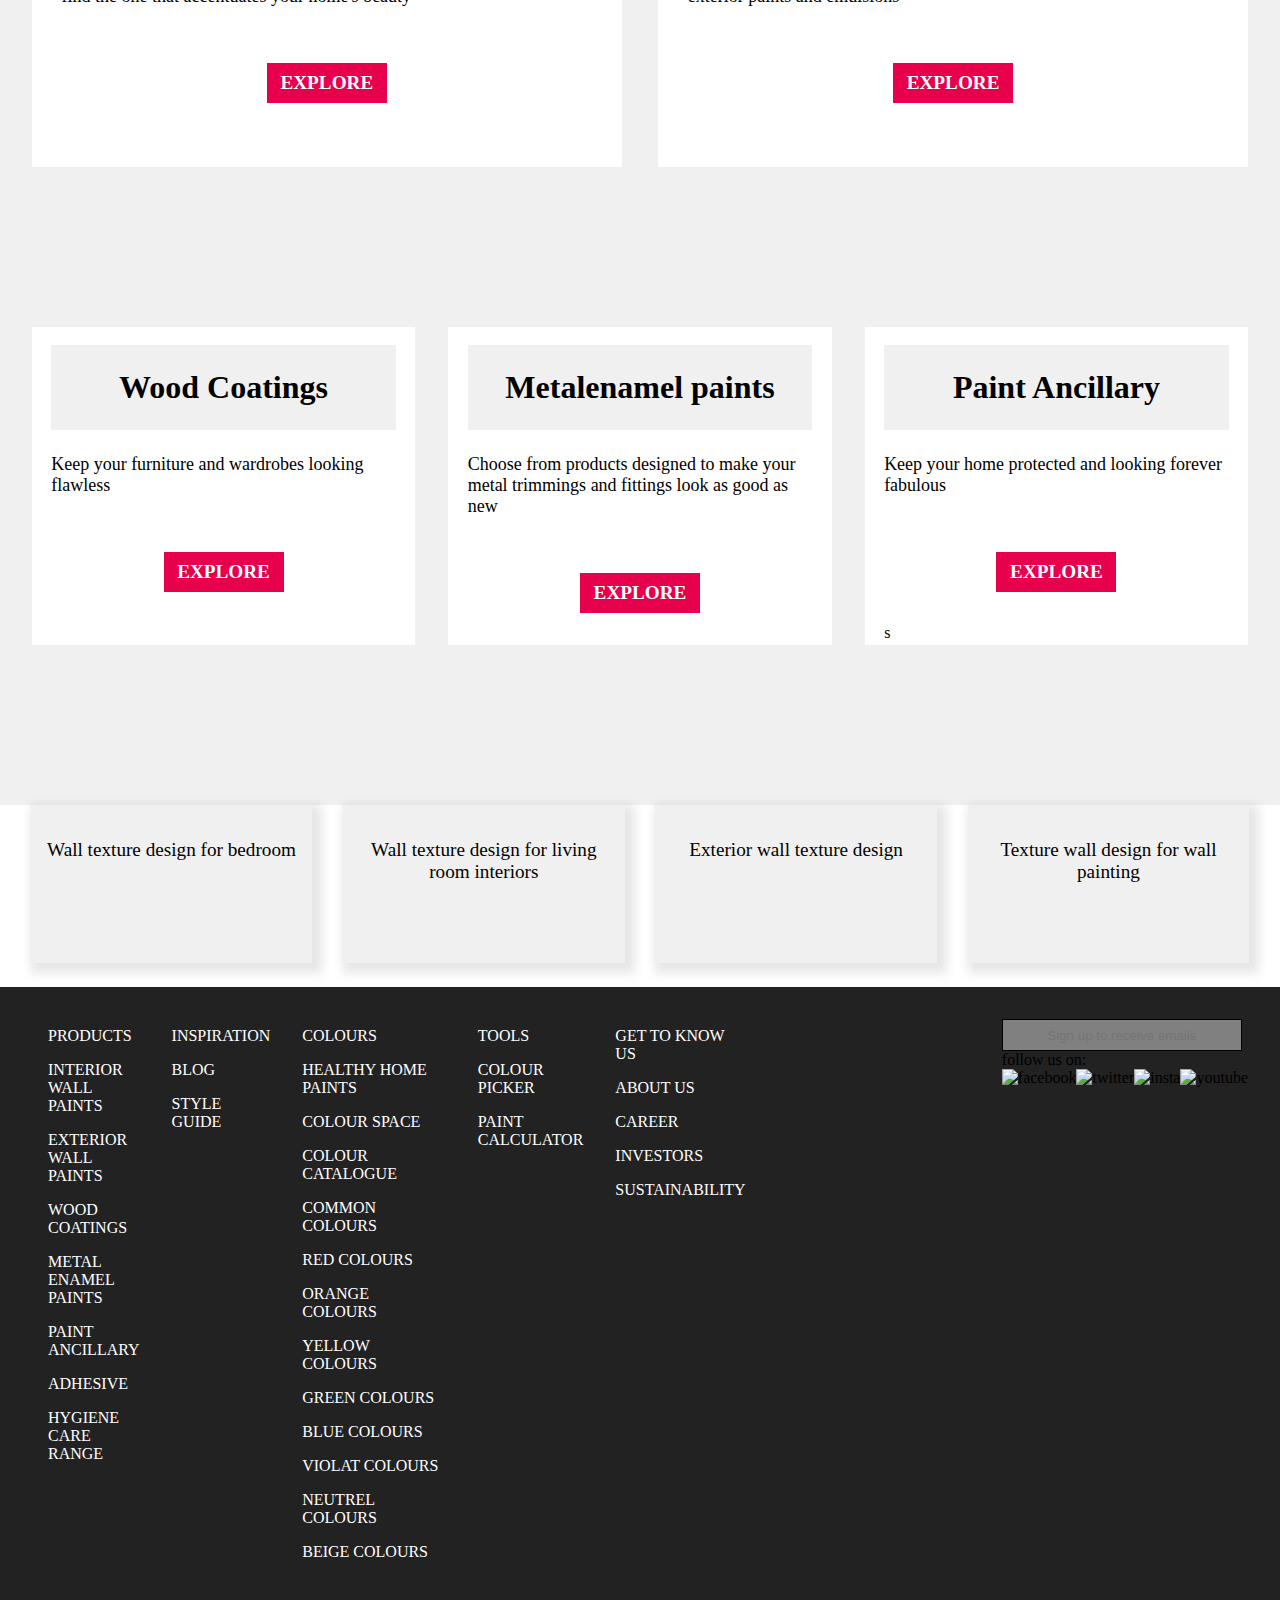
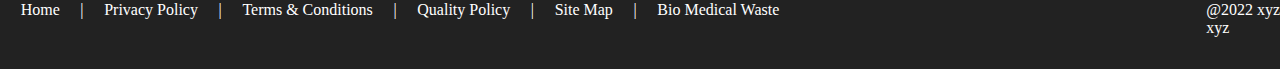
==== commit e80016a5: "animated btn complete. Only carousel" ====
--- a/index.html
+++ b/index.html
@@ -6,6 +6,7 @@
     <meta http-equiv="X-UA-Compatible" content="IE=edge">
     <meta name="viewport" content="width=device-width, initial-scale=1.0">
     <link rel="stylesheet" href="style.css">
+    <script defer src="script.js"></script>
     <title>My paints</title>
 </head>
 
@@ -247,6 +248,7 @@
                             <h1>The Inspirator</h1>
                             <p>Pick from the most beautiful decor from around the world and take a step towards creating
                                 art</p>
+                                <div class="animated-btn" style="width: 120px; height: 40px;border:1px solid #fff;margin: 3rem auto;background-color: #06b0ef;"><a href="#"><span class="symbol color1">INSPIRE</span></a></div>
                         </div>
                     </li>
                     <li><img src="https://www.nerolac.com/sites/default/files/images/the-inspirator.jpg"
@@ -255,6 +257,7 @@
                         <div>
                             <h1>Pick Your Colour</h1>
                             <p>Find the one that works for you from the most popular colours of the world</p>
+                            <div class="animated-btn" style="width: 120px; height: 40px;border:1px solid #fff;margin: 3rem auto;background-color: #f6931d;"><a href="#"><span class="symbol color2">INSPIRE</span></a></div>
                         </div>
                     </li>
                     <li><img src="https://www.nerolac.com/sites/default/files/images/color-codes.png"
@@ -265,6 +268,7 @@
                         <div>
                             <h1>Follow the Trends</h1>
                             <p>Find every Nerolac shade and know how to best use them</p>
+                            <div class="animated-btn" style="width: 120px; height: 40px;border:1px solid #fff;margin: 3rem auto;background-color: #3eb74e;"><a href="#"><span class="symbol color3">INSPIRE</span></a></div>
                         </div>
                     </li>
                     <li><img src="https://www.nerolac.com/sites/default/files/images/handpicked-by-genius.jpg"
@@ -274,6 +278,8 @@
                             <h1>Handpicked By The Experts</h1>
                             <p>Choose from our an array of awe-inspiring wall decor that our experts have personally
                                 curated</p>
+                                <div class="animated-btn" style="width: 120px; height: 40px;border:1px solid #fff;margin: 3rem auto;background-color: #9c1f62;"><a href="#"><span class="symbol color4">INSPIRE</span></a></div>
+
                         </div>
                     </li>
                 </ul>
@@ -299,6 +305,7 @@
                                 <h1>Interior Wall Paints</h1>
                                 <p>Browse through our wide range of paints, textures, patterns and styles to find the
                                     one that accentuates your home's beauty</p>
+                                <div class="animated-btn" style="width: 120px; height: 40px;border:1px solid #e7004c;margin: 2rem auto;margin-bottom: 4rem"><a href="#"><span class="symbol">EXPLORE</span></a></div>
                             </div>
                         </div>
                         <div class="animatedGrid2-sub-section1-inner2">
@@ -310,6 +317,8 @@
                                 <h1>Exterior wall paints</h1>
                                 <p>Open your mind to limitless possibilities with our extensive range of exterior paints
                                     and emulsions</p>
+                                <div class="animated-btn" style="width: 120px; height: 40px;border:1px solid #e7004c;margin: 2rem auto;margin-bottom: 4rem"><a href="#"><span class="symbol">EXPLORE</span></a></div>
+
                             </div>
 
                         </div>
@@ -323,6 +332,8 @@
                             <div class="inner">
                                 <h1>Wood Coatings</h1>
                                 <p>Keep your furniture and wardrobes looking flawless</p>
+                                <div class="animated-btn" style="width: 120px; height: 40px;border:1px solid #e7004c;margin: 2rem auto;background-color: #e7004c;"><a href="#"><span class="symbol">EXPLORE</span></a></div>
+
                             </div>
                         </div>
                         <div><img
@@ -332,6 +343,8 @@
                                 <h1>Metalenamel paints</h1>
                                 <p>Choose from products designed to make your metal trimmings and fittings look as good
                                     as new</p>
+                                <div class="animated-btn" style="width: 120px; height: 40px;border:1px solid #e7004c;margin: 2rem auto;background-color: #e7004c;"><a href="#"><span class="symbol">EXPLORE</span></a></div>
+
                             </div>
                         </div>
                         <div><img
@@ -340,6 +353,8 @@
                             <div class="inner">
                                 <h1>Paint Ancillary</h1>
                                 <p>Keep your home protected and looking forever fabulous</p>
+                                <div class="animated-btn" style="width: 120px; height: 40px;border:1px solid #e7004c;margin: 2rem auto;background-color: #e7004c;"><a href="#"><span class="symbol">EXPLORE</span></a></div>
+s
                             </div>
                         </div>
                     </div>
@@ -425,7 +440,7 @@
                     <form action="#">
                         <label for="email"></label>
                         <input type="email" id="email" name="sign-up-email" placeholder="Sign up to receive emails">
-                        <input type="button" name="submit">
+                        <div class="animated-btn"><a href="#"><span class="symbol">></span></a></div>
                     </form>
                 </div>
                 <div class="social">
@@ -451,17 +466,17 @@
             </ul>
             <ul>
                 <li>
-                    <p>@2022 Kansai Nerolac Paints Limited All Rights Reserved.
+                    <p>@2022 xyz
                     </p>
                 </li>
                 <li>
-                    <p>A Subsidiary of Kansai Paints, Japan
+                    <p>xyz
                     </p>
                 </li>
             </ul>
         </div>
     </footer>
-    <script src="script.js"></script>
+    <!-- <script src="script.js"></script> -->
 </body>
 
 </html>--- a/style.css
+++ b/style.css
@@ -549,10 +549,10 @@
 }
 
 .latestBlogs ul li {
-  /* margin-top: 1.5rem;; */
+  margin-bottom: 1.5rem;;
   list-style: none;
   background-color: #f0f0f0;
-  box-shadow: 0 2px 5px 1px rgba(0, 0, 0, 0.1);
+  box-shadow: 5px 5px 10px 5px rgba(0, 0, 0, 0.1);
   width: 22%;
   cursor: pointer;
 }
@@ -650,22 +650,24 @@
 }
 
 .floating-btn .center-btn .btn1 button::before {
-  content: url(./images/color-pallet-icon.png);
+  content: url(https://www.nerolac.com/sites/default/files/pallet.png);
   display: inline-block;
   position: absolute;
   left: 10px;
-  top:0;
+  top: 50%;
+  transform: translate(0, -30%);
   margin: auto 0;
   height: 100%;
   object-fit: cover;
 }
 
 .floating-btn .center-btn .btn2 button::before {
-  content: url(./images/paint-service-icon.png);
+  content: url(https://www.nerolac.com/sites/default/files/masterpainters.png);
   display: inline-block;
   position: absolute;
   left: 10px;
-  top:0;
+  top: 50%;
+  transform: translate(0, -30%);
   margin: auto 0;
   height: 100%;
   object-fit: cover;
@@ -685,15 +687,15 @@
 
 .floating-btn .btn1 button,
 .floating-btn .btn2 button {
-  /* padding: 0.5rem 4rem; */
   width: 200px;
   height: 60px;
   background-color: #e7004c;
-  transform: translate(50%);
+  transform: translate(70%);
   transition: transform 0.3s;
   color: white;
   border: 1px solid white;
   text-align: center;
+  cursor: pointer;
 }
 
 .floating-btn .btn1:hover button,
@@ -740,5 +742,75 @@
   font-weight: 600;
   border: none;
   cursor: pointer;
-
+}
+
+/** button animations **/
+.animated-btn {
+  /* width: 40px;
+  height:40px; */
+  background-color: #e7004c;
+  position: relative;
+  overflow: hidden;
+}
+
+.animated-btn a::before, .animated-btn a::after {
+  content: "";
+  position: absolute;
+  width: 100%;
+  height: 100%;
+  background-color: #fff;
+  opacity: 0.5;
+}
+
+.animated-btn a::before {
+  top: -100%;
+  transition: top 0.3s;
+  opacity: 1;
+}
+
+.animated-btn a:hover::before{
+  transition-delay: 0.3s;
+}
+
+.animated-btn a::after {
+  top: 100%;
+  transition: top 0.3s;
+}
+
+.animated-btn .symbol {
+  width:100%;
+  height:100%;
+  display: flex;
+  justify-content: center;
+  align-items: center;
+  z-index: 2;
+  position: absolute;
+  color: #fff;
+  transition: color 0.6s;
+  font-weight: 800;
+  font-size: larger;
+}
+
+.animated-btn a:hover::before,.animated-btn a:hover::after {
+  top:0;
+}
+
+.animated-btn a:hover .symbol {
+  color:#e7004c;
+}
+
+.animated-btn a:hover .color1 {
+  color:#06b0ef;
+}
+
+.animated-btn a:hover .color2 {
+  color:#f6931d;
+}
+
+.animated-btn a:hover .color3 {
+  color:#3eb74e;
+}
+
+.animated-btn a:hover .color4 {
+  color:#9c1f62;
 }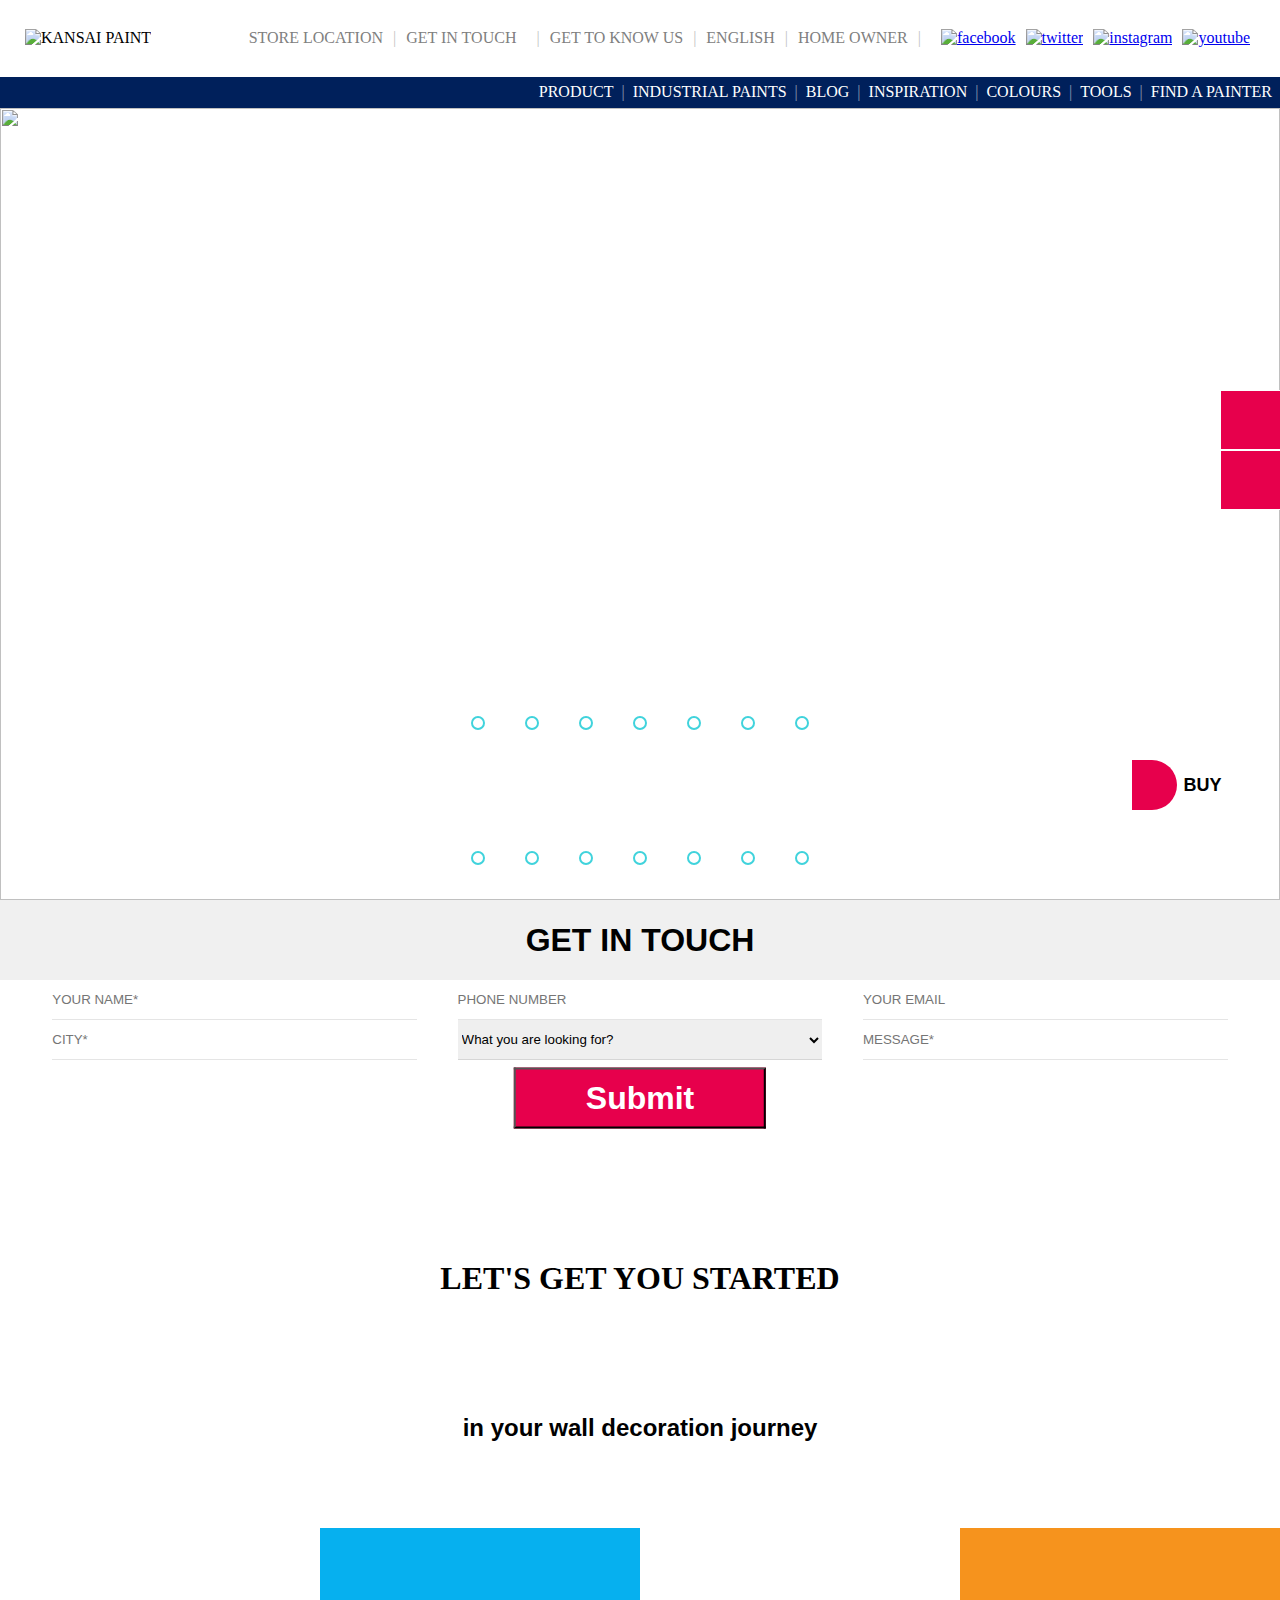
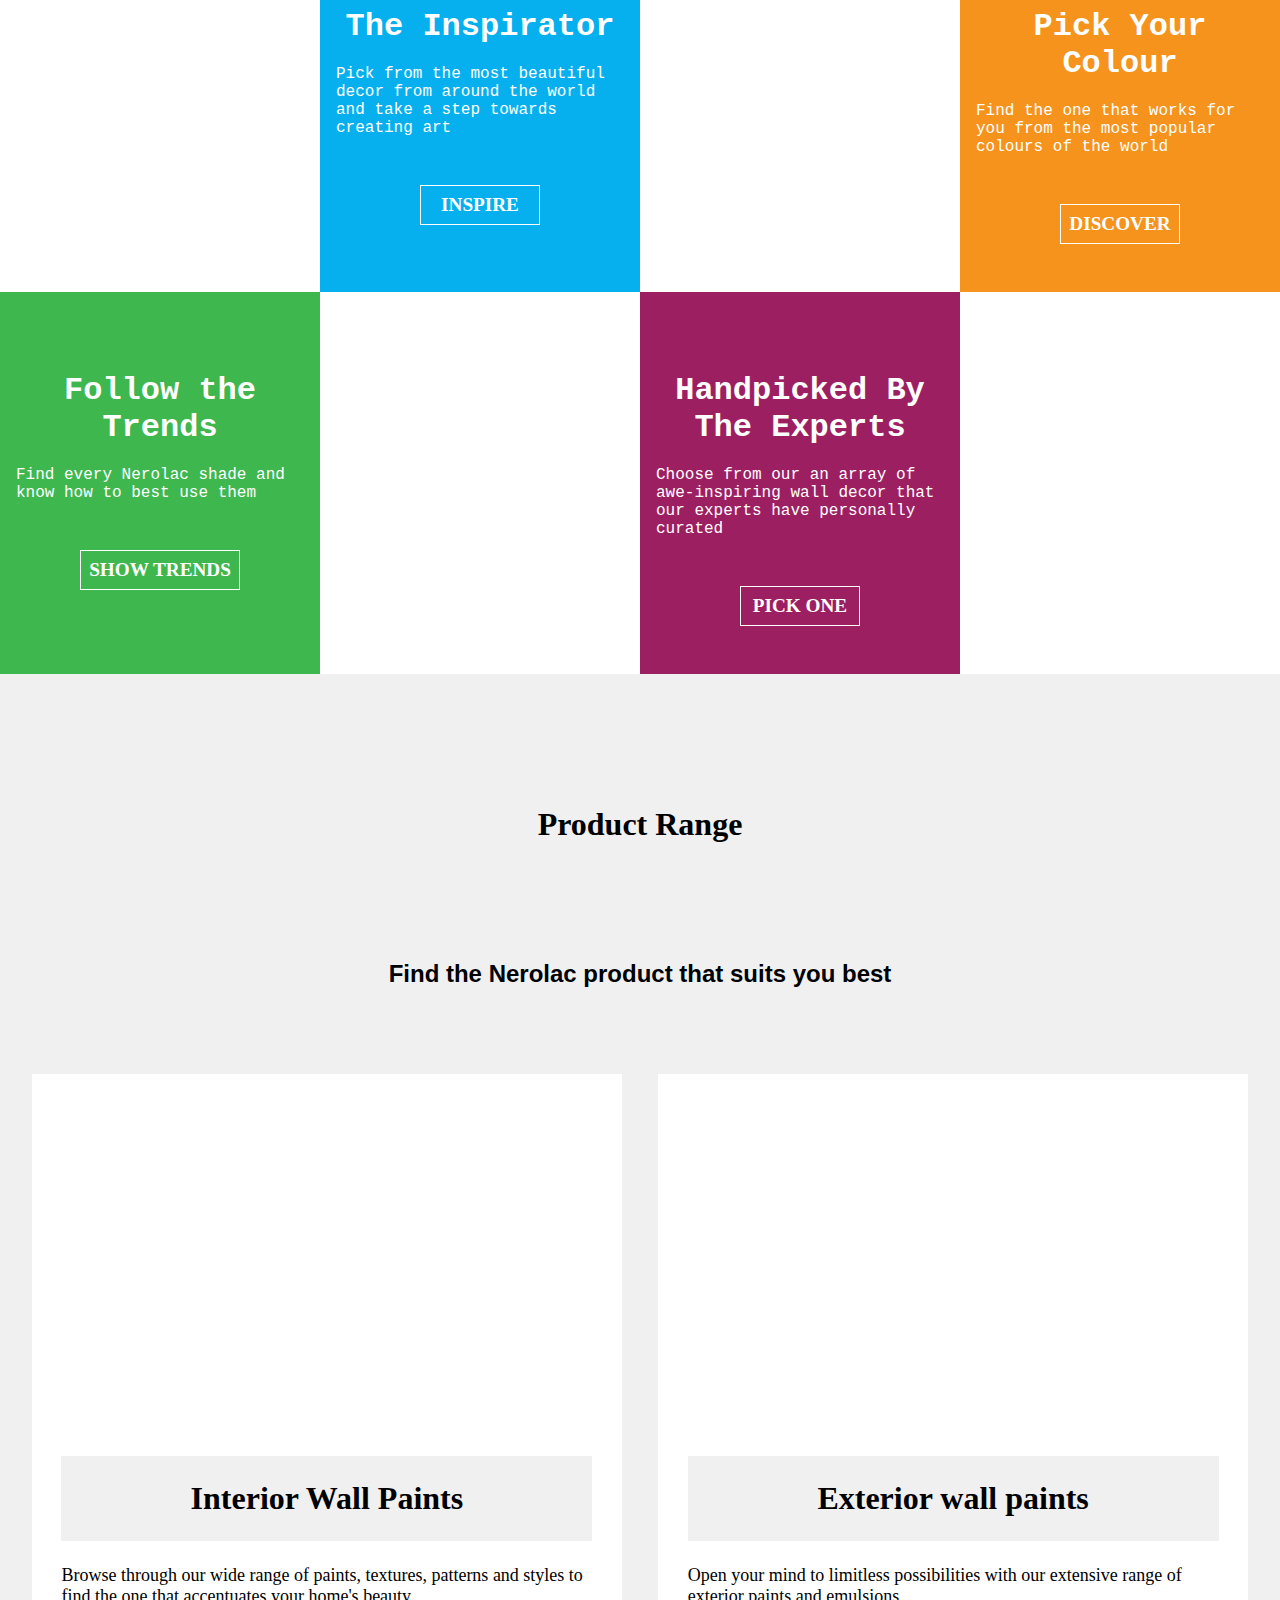
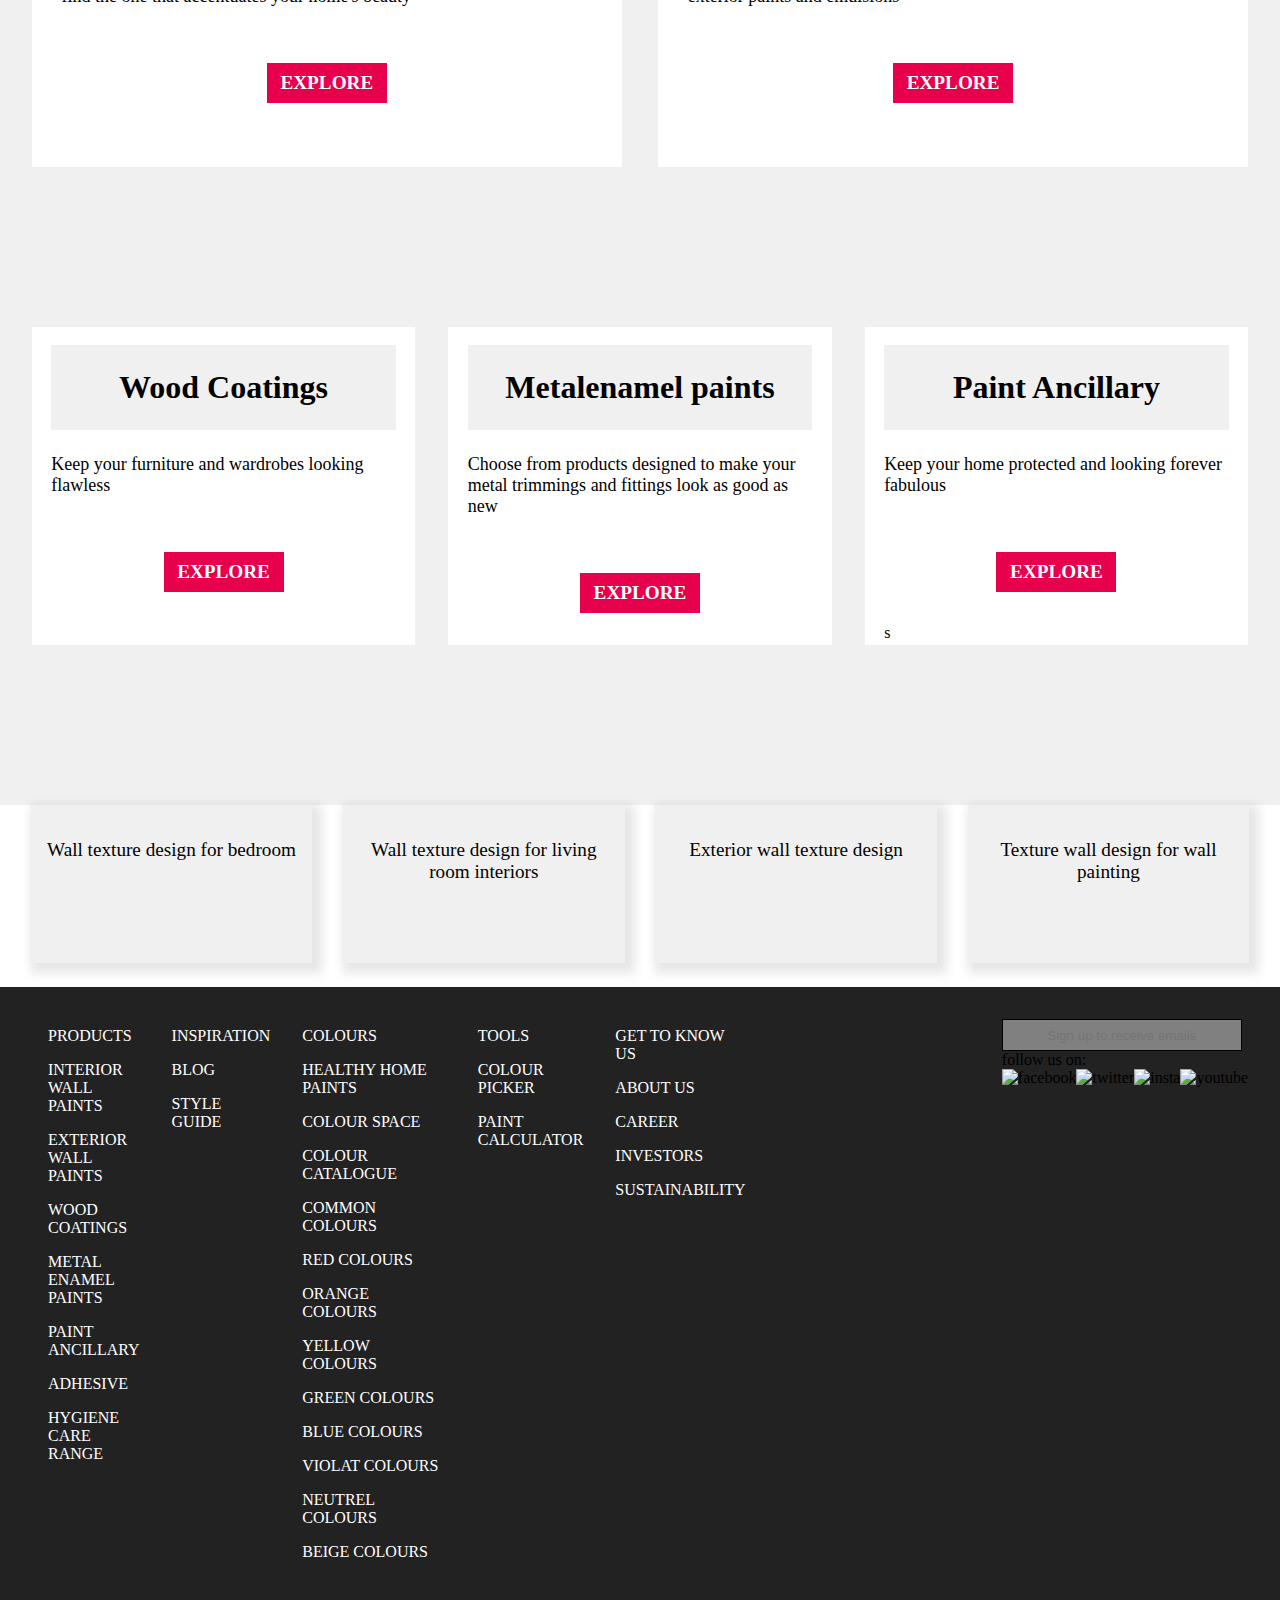
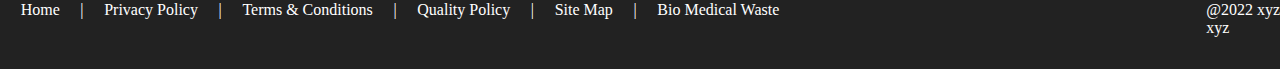
==== commit 2d686293: "animated btn-minor bug fix" ====
--- a/index.html
+++ b/index.html
@@ -257,7 +257,7 @@
                         <div>
                             <h1>Pick Your Colour</h1>
                             <p>Find the one that works for you from the most popular colours of the world</p>
-                            <div class="animated-btn" style="width: 120px; height: 40px;border:1px solid #fff;margin: 3rem auto;background-color: #f6931d;"><a href="#"><span class="symbol color2">INSPIRE</span></a></div>
+                            <div class="animated-btn" style="width: 120px; height: 40px;border:1px solid #fff;margin: 3rem auto;background-color: #f6931d;"><a href="#"><span class="symbol color2">DISCOVER</span></a></div>
                         </div>
                     </li>
                     <li><img src="https://www.nerolac.com/sites/default/files/images/color-codes.png"
@@ -268,7 +268,7 @@
                         <div>
                             <h1>Follow the Trends</h1>
                             <p>Find every Nerolac shade and know how to best use them</p>
-                            <div class="animated-btn" style="width: 120px; height: 40px;border:1px solid #fff;margin: 3rem auto;background-color: #3eb74e;"><a href="#"><span class="symbol color3">INSPIRE</span></a></div>
+                            <div class="animated-btn" style="width: 160px; height: 40px;border:1px solid #fff;margin: 3rem auto;background-color: #3eb74e;"><a href="#"><span class="symbol color3">SHOW TRENDS</span></a></div>
                         </div>
                     </li>
                     <li><img src="https://www.nerolac.com/sites/default/files/images/handpicked-by-genius.jpg"
@@ -278,7 +278,7 @@
                             <h1>Handpicked By The Experts</h1>
                             <p>Choose from our an array of awe-inspiring wall decor that our experts have personally
                                 curated</p>
-                                <div class="animated-btn" style="width: 120px; height: 40px;border:1px solid #fff;margin: 3rem auto;background-color: #9c1f62;"><a href="#"><span class="symbol color4">INSPIRE</span></a></div>
+                                <div class="animated-btn" style="width: 120px; height: 40px;border:1px solid #fff;margin: 3rem auto;background-color: #9c1f62;"><a href="#"><span class="symbol color4">PICK ONE</span></a></div>
 
                         </div>
                     </li>
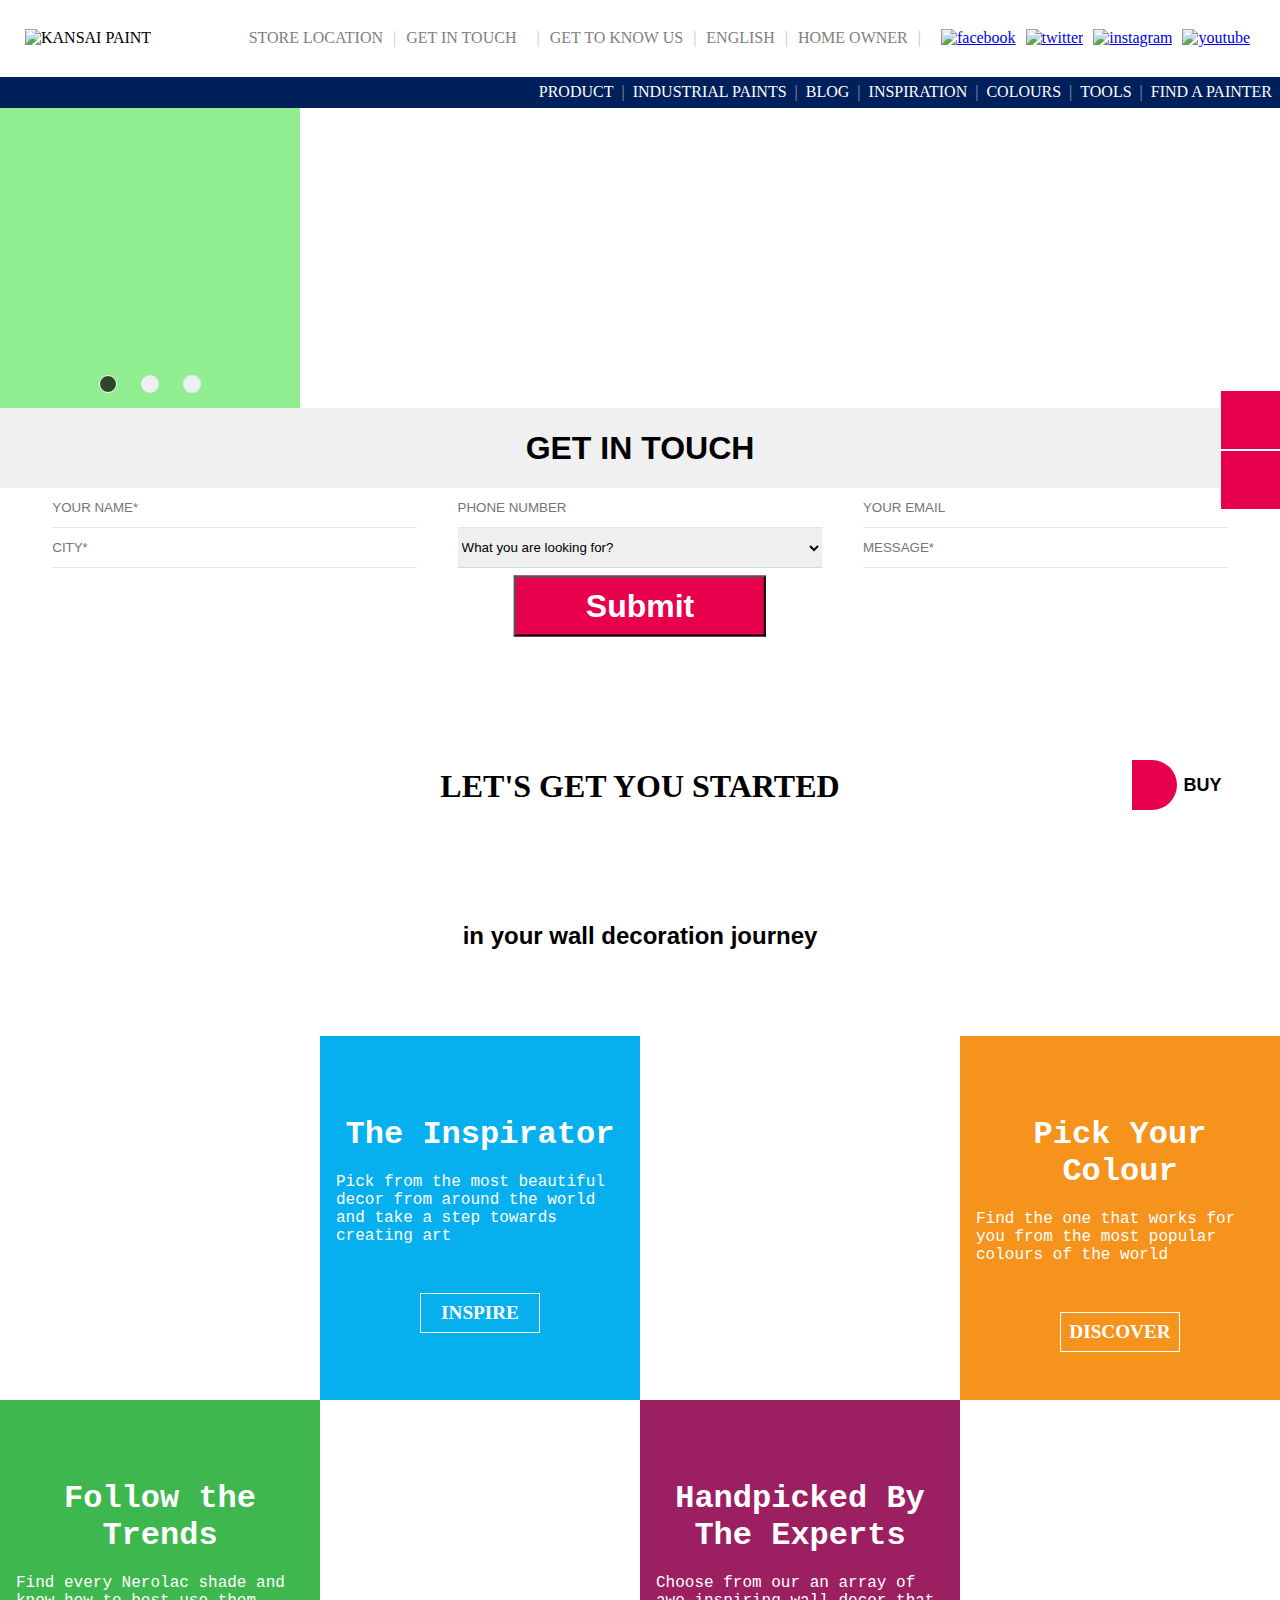
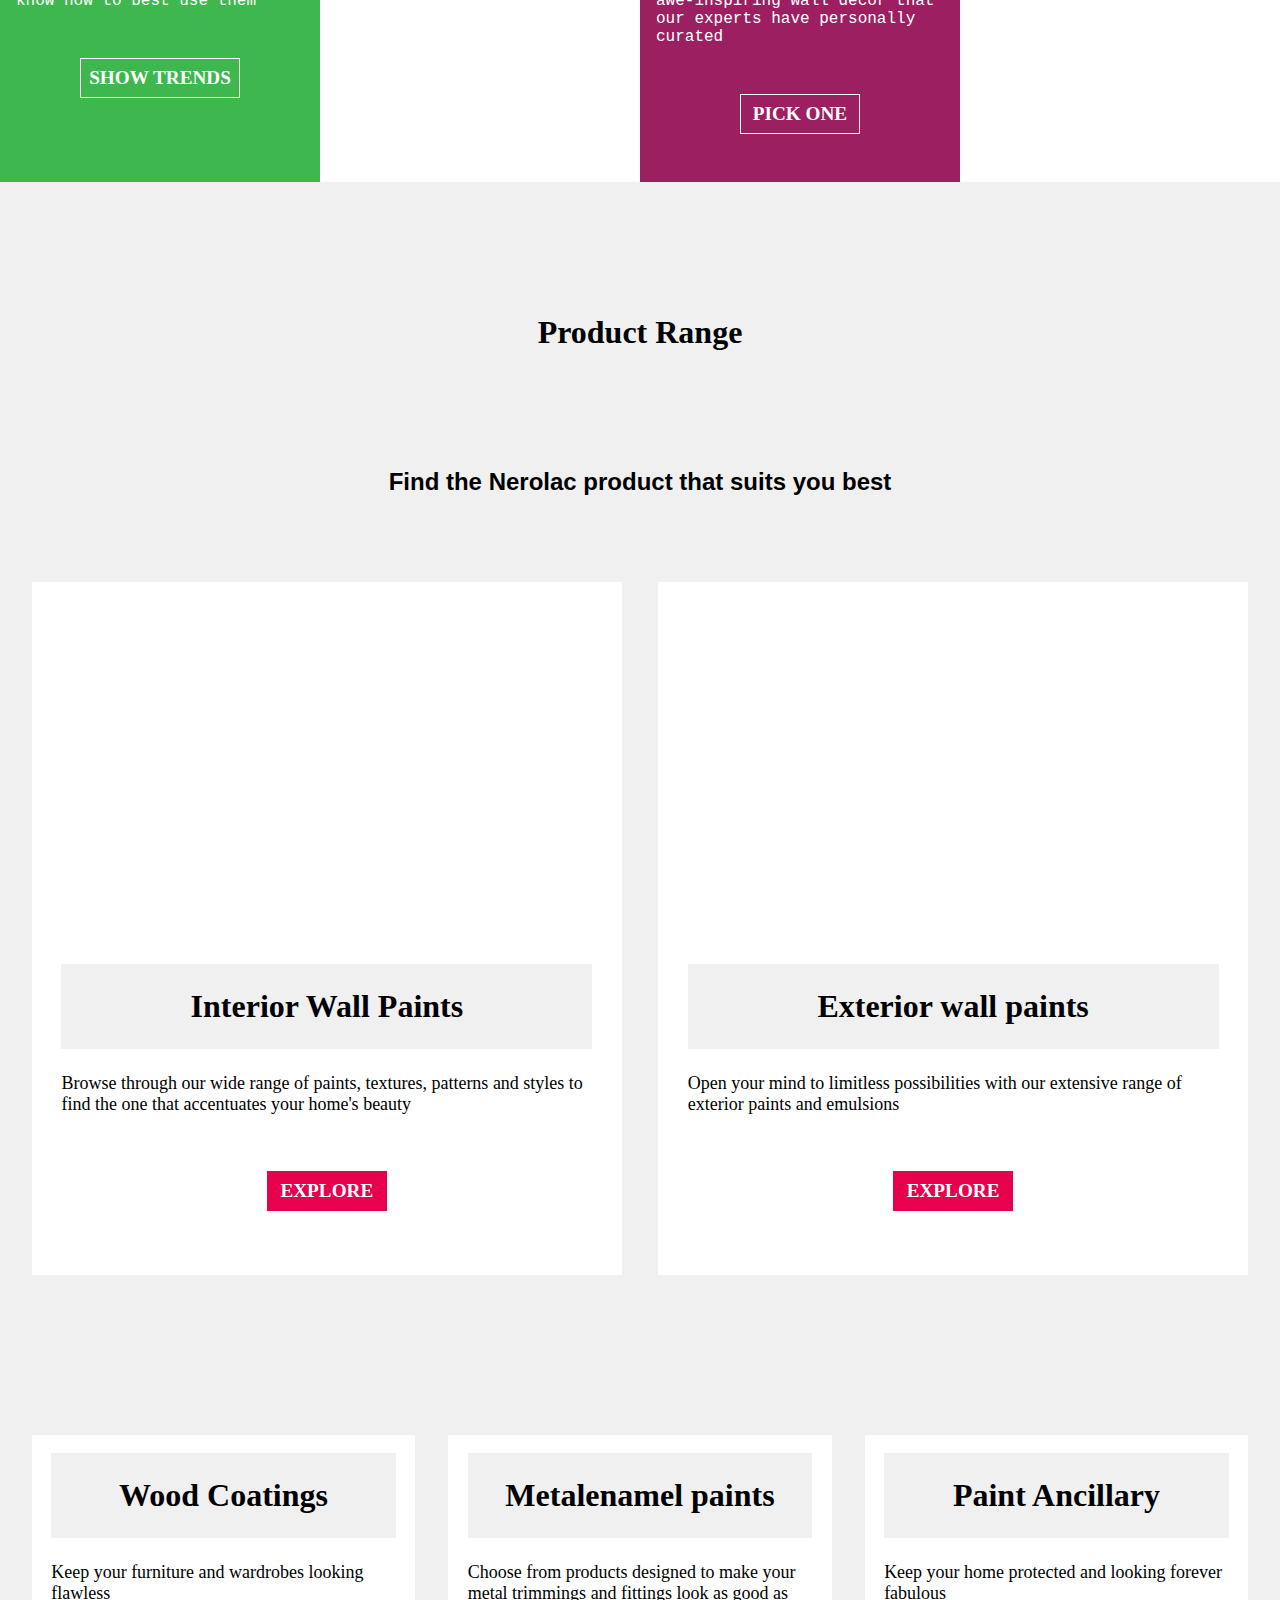
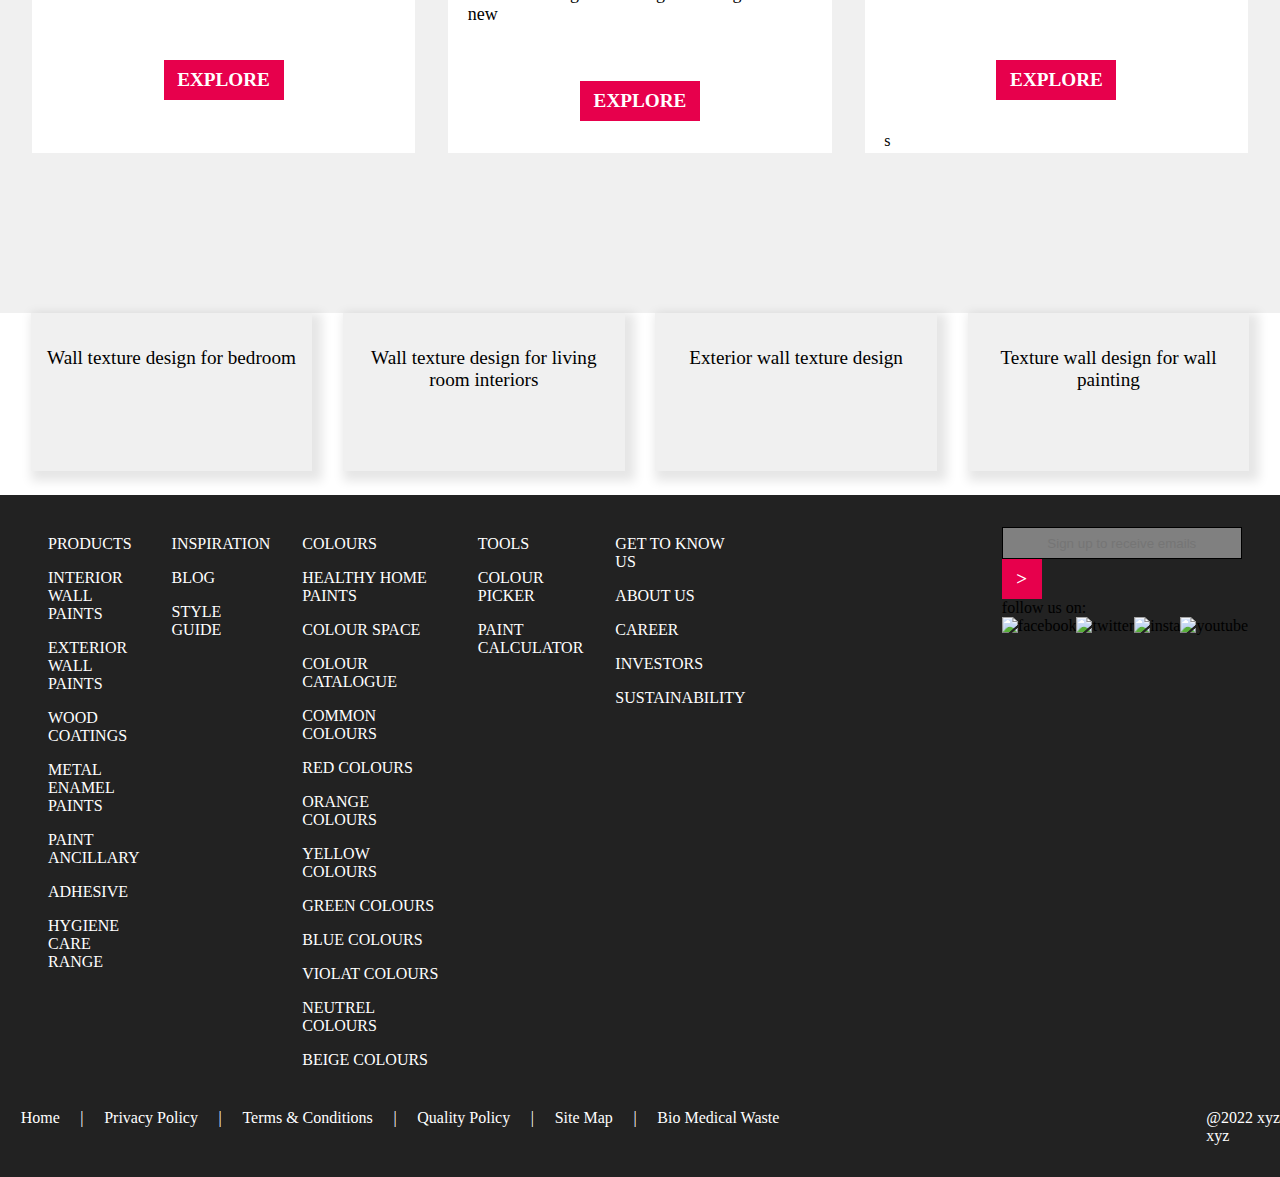
==== commit 396ab812: "carousel in progress" ====
--- a/index.html
+++ b/index.html
@@ -132,75 +132,22 @@
     </header>
     <section>
         <article>
-            <!-- scrolling wallpapers -->
-            <!--image slider start-->
-            <div class="slider">
-                <div class="slides">
-                    <!--radio buttons start-->
-                    <input type="radio" name="radio-btn" id="radio1">
-                    <input type="radio" name="radio-btn" id="radio2">
-                    <input type="radio" name="radio-btn" id="radio3">
-                    <input type="radio" name="radio-btn" id="radio4">
-                    <input type="radio" name="radio-btn" id="radio5">
-                    <input type="radio" name="radio-btn" id="radio6">
-                    <input type="radio" name="radio-btn" id="radio7">
-                    <!--radio buttons end-->
-                    <!--slide images start-->
-                    <div class="slide first">
-                        <img src="https://www.nerolac.com/sites/default/files/spotlight/desktop/Har-din-diwali-desktop.webp"
-                            alt="">
-                    </div>
-                    <div class="slide">
-                        <img src="https://www.nerolac.com/sites/default/files/spotlight/desktop/Impression%20Kashmir-Desktop.webp"
-                            alt="">
-                    </div>
-                    <div class="slide">
-                        <img src="https://www.nerolac.com/sites/default/files/spotlight/desktop/safe-hassle-free-painting-services-desktop_0.webp"
-                            alt="">
-                    </div>
-                    <div class="slide">
-                        <img src="https://www.nerolac.com/sites/default/files/spotlight/desktop/chamak_pe_na_aaye_crack_homepage_desktop.webp"
-                            alt="">
-                    </div>
-                    <div class="slide">
-                        <img src="https://www.nerolac.com/sites/default/files/spotlight/desktop/beauty-gold-homepage-web.webp"
-                            alt="">
-                    </div>
-                    <div class="slide">
-                        <img src="https://www.nerolac.com/sites/default/files/spotlight/desktop/Home-owner_Banner-2.webp"
-                            alt="">
-                    </div>
-                    <div class="slide">
-                        <img src="https://www.nerolac.com/sites/default/files/spotlight/desktop/Home-owner_Banner-1.webp"
-                            alt="">
-                    </div>
-
-                    <!--slide images end-->
-                    <!--automatic navigation start-->
-                    <div class="navigation-auto">
-                        <div class="auto-btn1"></div>
-                        <div class="auto-btn2"></div>
-                        <div class="auto-btn3"></div>
-                        <div class="auto-btn4"></div>
-                        <div class="auto-btn5"></div>
-                        <div class="auto-btn6"></div>
-                        <div class="auto-btn7"></div>
-                    </div>
-                    <!--automatic navigation end-->
-                </div>
-                <!--manual navigation start-->
-                <div class="navigation-manual">
-                    <label for="radio1" class="manual-btn"></label>
-                    <label for="radio2" class="manual-btn"></label>
-                    <label for="radio3" class="manual-btn"></label>
-                    <label for="radio4" class="manual-btn"></label>
-                    <label for="radio5" class="manual-btn"></label>
-                    <label for="radio6" class="manual-btn"></label>
-                    <label for="radio7" class="manual-btn"></label>
-                </div>
-                <!--manual navigation end-->
-            </div>
-            <!--image slider end-->
+            <!--carousel start-->
+            <div class="carousel">
+                <div class="carousel__track-container">
+                  <ul class="carousel__track">
+                    <li class="carousel__slide"><img class="carousel-img" src="https://picsum.photos/300/300?grayscale&random=1" alt=""></li>
+                    <li class="carousel__slide current-slide"><img class="carousel-img"  src="https://picsum.photos/300/300?grayscale&random=2" alt=""></li>
+                    <li class="carousel__slide"><img class="carousel-img"  src="https://picsum.photos/300/300?grayscale&random=3" alt=""></li>
+                  </ul>
+                </div>
+                <div class="carousel__nav">
+                  <button class="carousel__indicator current-slide"></button>
+                  <button class="carousel__indicator"></button>
+                  <button class="carousel__indicator"></button>
+                </div>
+              </div>
+            <!--carousel end-->
         </article>
         <article>
             <div class="gith">
@@ -440,7 +387,7 @@
                     <form action="#">
                         <label for="email"></label>
                         <input type="email" id="email" name="sign-up-email" placeholder="Sign up to receive emails">
-                        <div class="animated-btn"><a href="#"><span class="symbol">></span></a></div>
+                        <div class="animated-btn" style="width: 40px; height: 40px"><a href="#"><span class="symbol">></span></a></div>
                     </form>
                 </div>
                 <div class="social">
--- a/style.css
+++ b/style.css
@@ -142,151 +142,56 @@
 }
 
 /*  */
-/* scrolling wallpapers */
+/* carousel start */
 /*  */
-.slider {
-  /* width: 800px;
-    height: 500px; */
-  /* border-radius: 10px; */
-  width: 100%;
-  /* full width*/
-  height: 88vh;
+.carousel {
+  position: relative;
+  width: 300px;
+  height: 300px;
+/*   margin: 0 auto; */
   overflow: hidden;
-  /* outline: 2px solid red; */
-}
-
-.slides {
-  width: 800%;
-  /* if 4 images then give 500% if 8 images then give 900% etc*/
-  height: 500px;
-  display: flex;
-}
-
-.slides input {
-  display: none;
-}
-
-.slide {
-  width: 12.5%;
-  /*#radio1:checked ~ .first <-- this increases by width value each time */
-  transition: 2s;
-}
-
-.slide img {
-  /* width: 800px;
-    height: 500px; */
-  height: 88vh;
-  width: 100%;
-  object-fit: cover;
-}
-
-/*css for manual slide navigation*/
-
-.navigation-manual {
-  position: absolute;
-  /* width: 800px; */
-  width: 100%;
-  /* margin-top: -40px; */
-  margin-top: 12vh;
+}
+
+.carousel__track-container {
+  position: relative;
+  background: lightgreen;
+  height: 100%;
+  
+}
+
+.carousel__track {
+  padding: 0;
+  margin: 0;
+  list-style: none;
+  transition: transform 0.5s ease-out;
+}
+
+.carousel__slide {
+  position: absolute;
+}
+
+.carousel__nav {
   display: flex;
   justify-content: center;
-  /* outline: 2px solid red; */
-}
-
-.manual-btn {
-  border: 2px solid #40D3DC;
-  padding: 5px;
-  border-radius: 10px;
-  cursor: pointer;
-  transition: 1s;
-}
-
-.manual-btn:not(:last-child) {
-  margin-right: 40px;
-}
-
-/* .manual-btn:hover{
-    background: #40D3DC;
-  } */
-
-#radio1:checked~.first {
-  margin-left: 0;
-}
-
-#radio2:checked~.first {
-  margin-left: -12.5%;
-}
-
-#radio3:checked~.first {
-  margin-left: -25%;
-}
-
-#radio4:checked~.first {
-  margin-left: -37.5%;
-}
-
-#radio5:checked~.first {
-  margin-left: -50%;
-}
-
-#radio6:checked~.first {
-  margin-left: -62.5%;
-}
-
-#radio7:checked~.first {
-  margin-left: -75%;
-}
-
-/*css for automatic navigation*/
-
-.navigation-auto {
-  position: absolute;
-  display: flex;
-  /* width: 800px; */
-  width: 100%;
-  justify-content: center;
-  /* margin-top: 460px; */
-  margin-top: 82.5vh;
-}
-
-.navigation-auto div {
-  border: 2px solid #40D3DC;
-  padding: 5px;
-  border-radius: 10px;
-  transition: 1s;
-}
-
-.navigation-auto div:not(:last-child) {
-  margin-right: 40px;
-}
-
-#radio1:checked~.navigation-auto .auto-btn1 {
-  background: var(--color-nb2);
-}
-
-#radio2:checked~.navigation-auto .auto-btn2 {
-  background: var(--color-nb2);
-}
-
-#radio3:checked~.navigation-auto .auto-btn3 {
-  background: var(--color-nb2);
-}
-
-#radio4:checked~.navigation-auto .auto-btn4 {
-  background: var(--color-nb2);
-}
-
-#radio5:checked~.navigation-auto .auto-btn5 {
-  background: var(--color-nb2);
-}
-
-#radio6:checked~.navigation-auto .auto-btn6 {
-  background: var(--color-nb2);
-}
-
-#radio7:checked~.navigation-auto .auto-btn7 {
-  background: var(--color-nb2);
-}
+  position: absolute;
+  bottom: 5%;
+  left: 50%;
+  transform: translateX(-50%);
+}
+
+.carousel__indicator {
+  border: none;
+  border-radius: 50%;
+  width: 18px;
+  height: 18px;
+  margin: 0 12px;
+}
+
+.carousel__indicator.current-slide {
+  background-color: rgba(0, 0, 0, 0.7);
+  border: 1px solid white;
+}
+/* carousel end */
 
 /* article 2 */
 .gith {
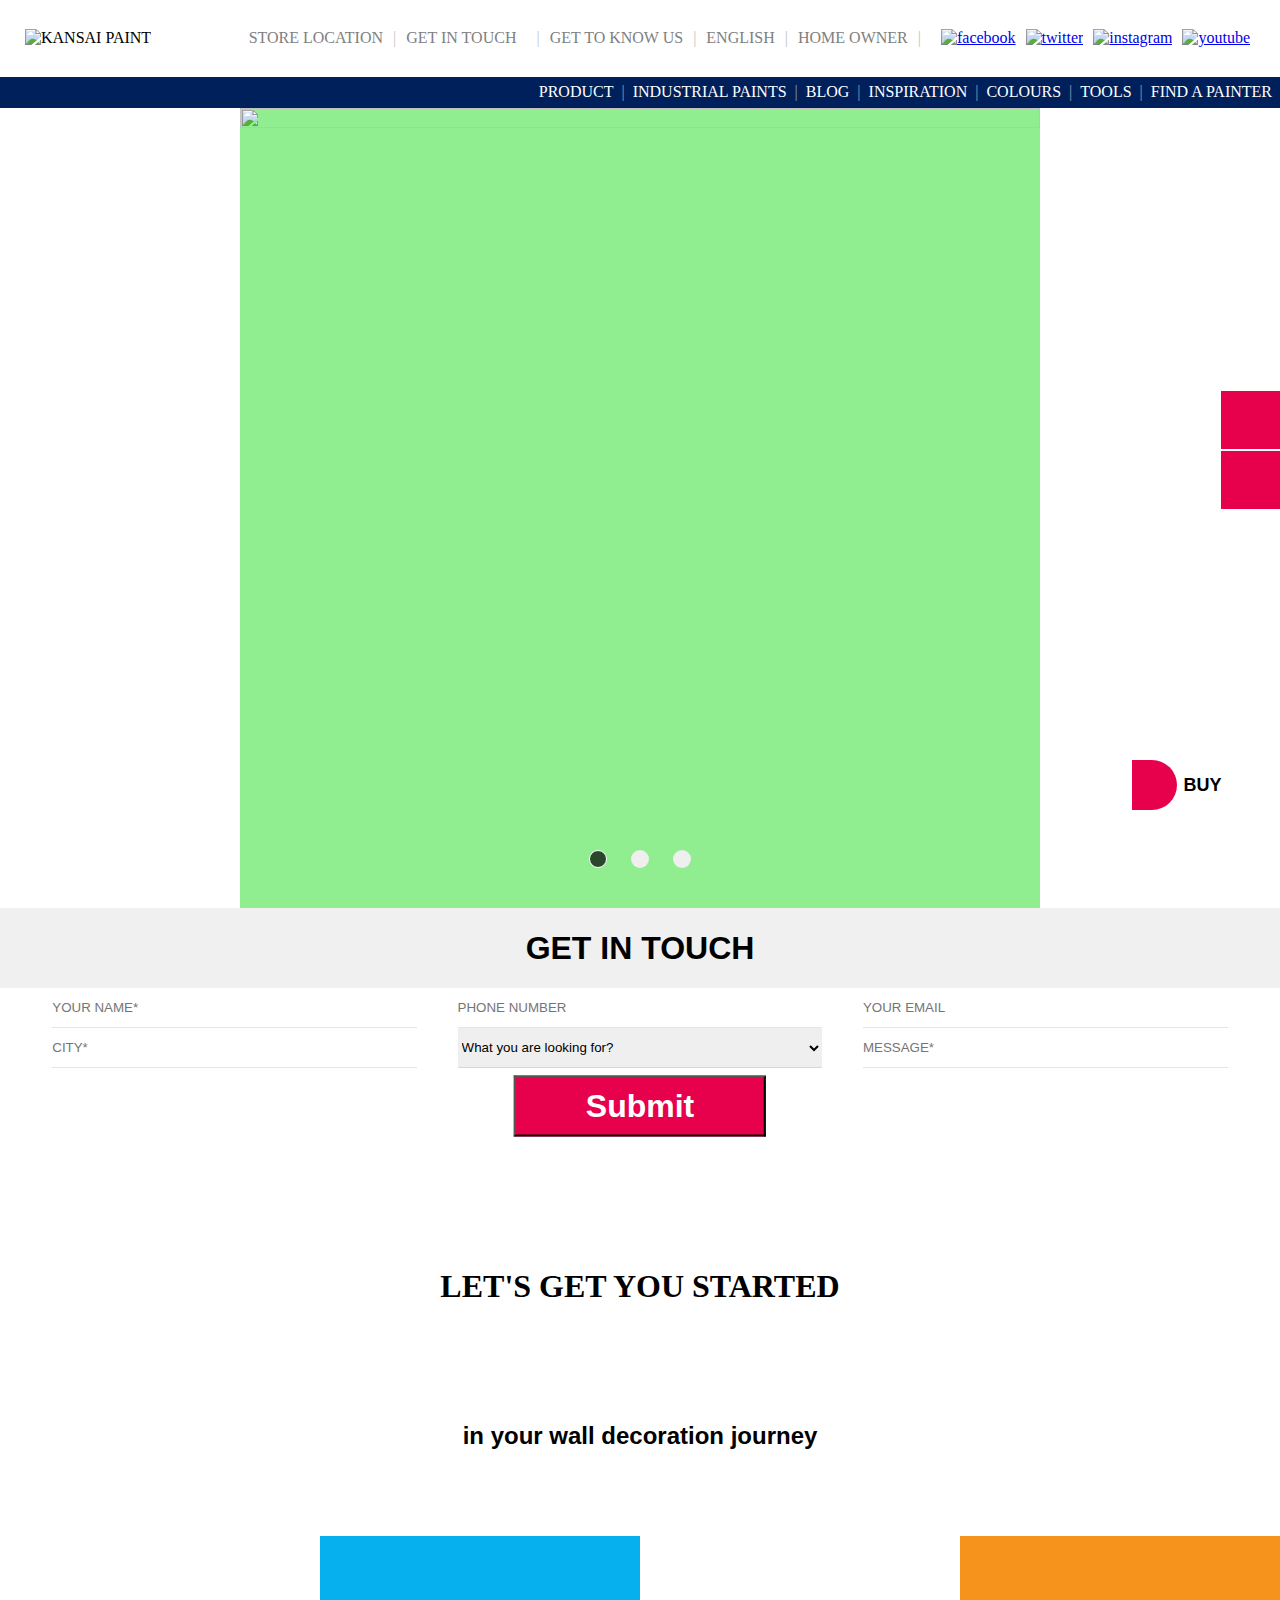
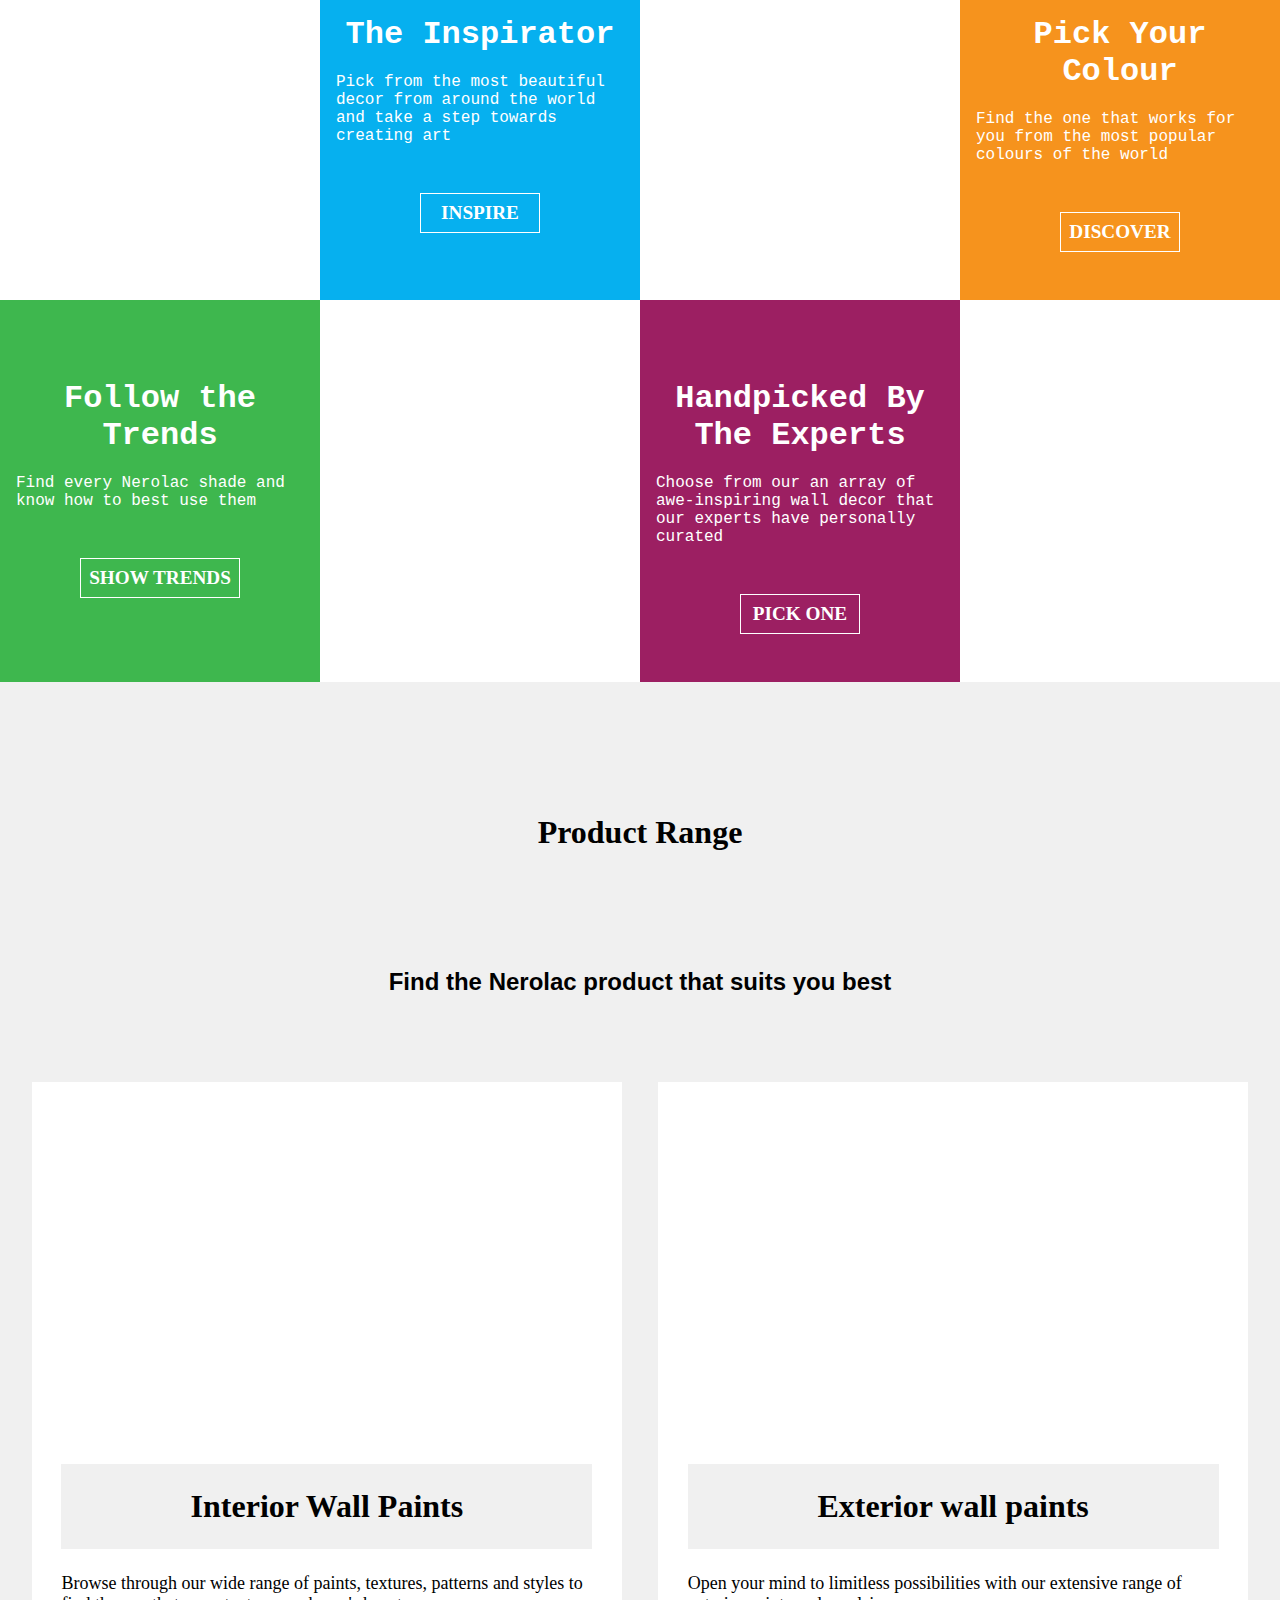
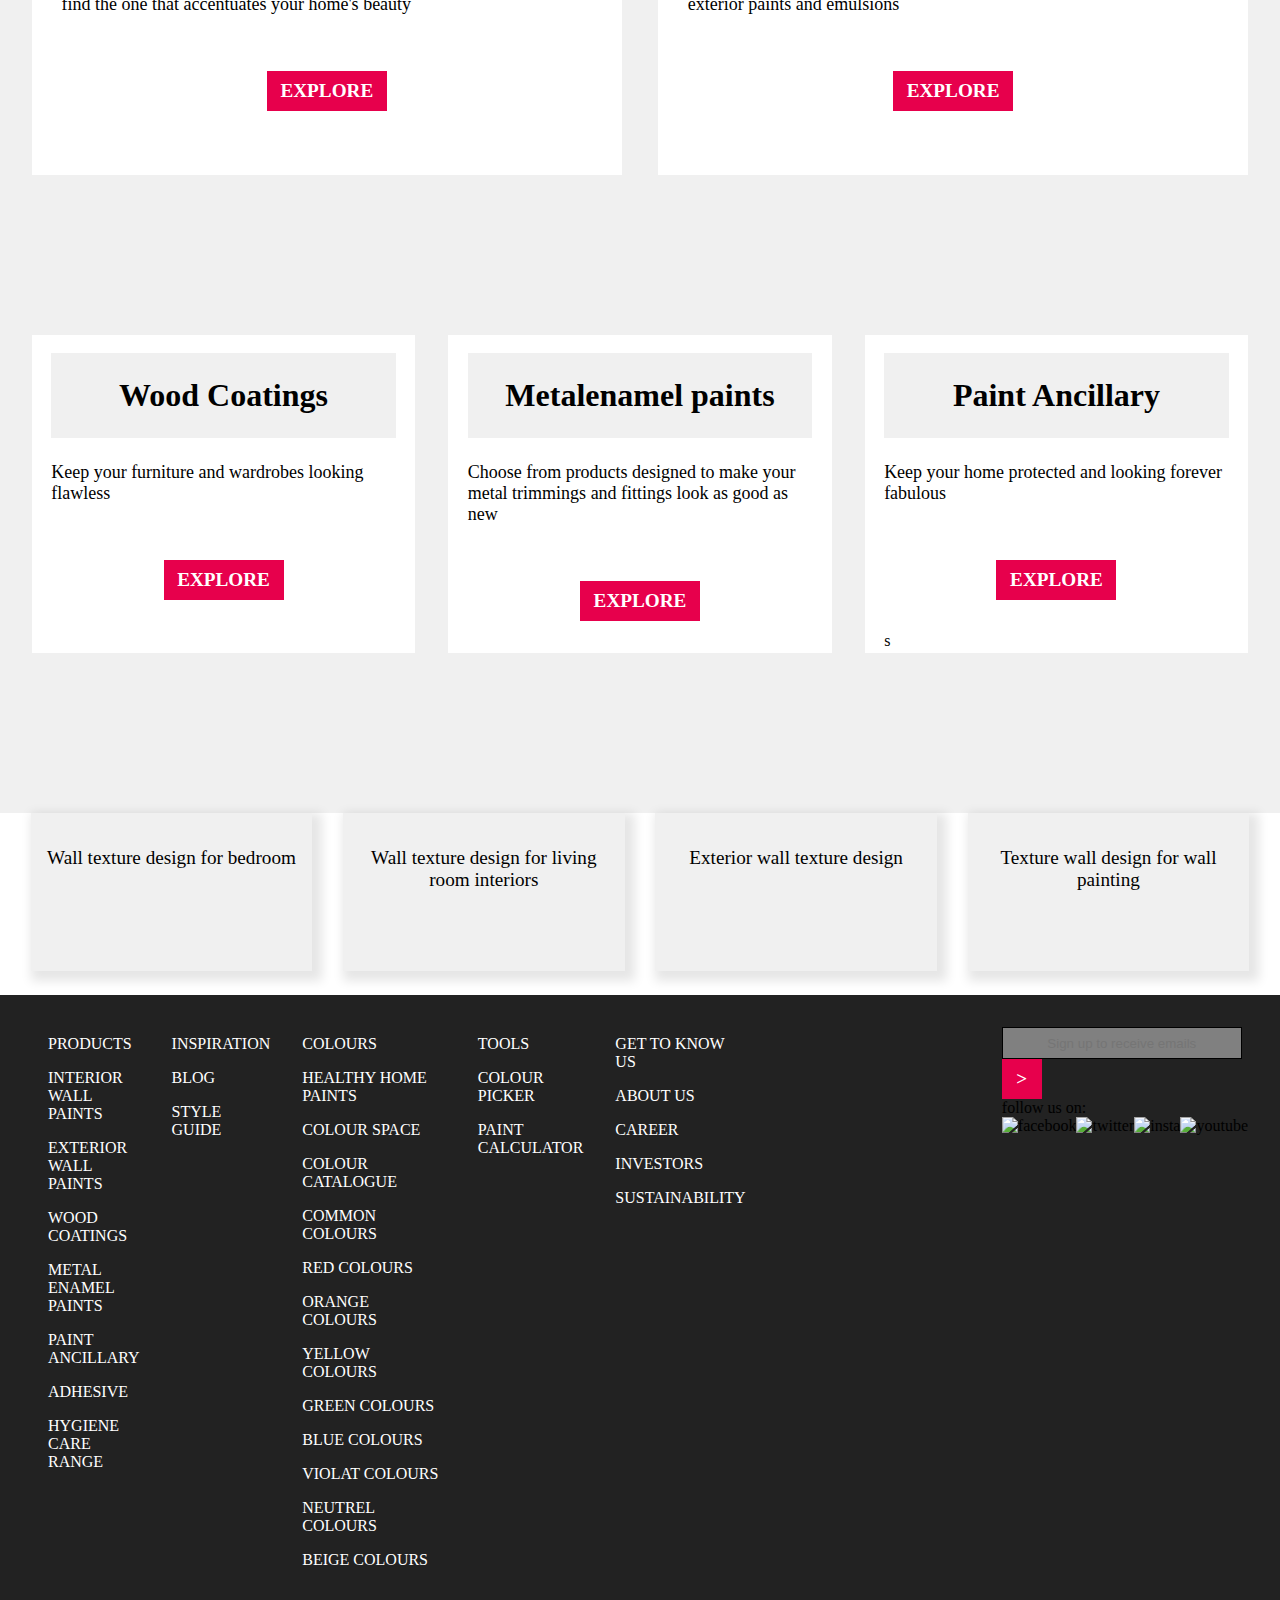
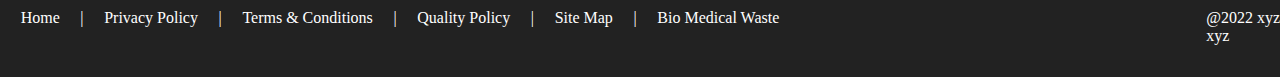
==== commit 555e4c7a: "carousel complete" ====
--- a/index.html
+++ b/index.html
@@ -133,15 +133,15 @@
     <section>
         <article>
             <!--carousel start-->
-            <div class="carousel">
+            <div id="carousel" style="width:800px; height:800px">
                 <div class="carousel__track-container">
-                  <ul class="carousel__track">
-                    <li class="carousel__slide"><img class="carousel-img" src="https://picsum.photos/300/300?grayscale&random=1" alt=""></li>
-                    <li class="carousel__slide current-slide"><img class="carousel-img"  src="https://picsum.photos/300/300?grayscale&random=2" alt=""></li>
-                    <li class="carousel__slide"><img class="carousel-img"  src="https://picsum.photos/300/300?grayscale&random=3" alt=""></li>
+                  <ul id="carousel__track">
+                    <li class="carousel__slide"><img class="carousel-img" src="https://picsum.photos/800/800?grayscale&random=1" alt=""></li>
+                    <li class="carousel__slide"><img class="carousel-img"  src="https://picsum.photos/800/800?grayscale&random=2" alt=""></li>
+                    <li class="carousel__slide"><img class="carousel-img"  src="https://picsum.photos/800/800?grayscale&random=3" alt=""></li>
                   </ul>
                 </div>
-                <div class="carousel__nav">
+                <div id="carousel__nav">
                   <button class="carousel__indicator current-slide"></button>
                   <button class="carousel__indicator"></button>
                   <button class="carousel__indicator"></button>
--- a/style.css
+++ b/style.css
@@ -144,33 +144,39 @@
 /*  */
 /* carousel start */
 /*  */
-.carousel {
-  position: relative;
-  width: 300px;
-  height: 300px;
-/*   margin: 0 auto; */
-  overflow: hidden;
-}
-
-.carousel__track-container {
+#carousel {
+  position: relative;
+  /* width: 400px; */
+  /* height: 400px; */
+  margin: 0 auto;
+}
+
+#carousel .carousel__track-container {
   position: relative;
   background: lightgreen;
   height: 100%;
-  
-}
-
-.carousel__track {
+  overflow: hidden; 
+}
+
+#carousel__track {
   padding: 0;
   margin: 0;
   list-style: none;
   transition: transform 0.5s ease-out;
 }
 
-.carousel__slide {
-  position: absolute;
-}
-
-.carousel__nav {
+#carousel .carousel__slide {
+  position: absolute;
+  width: 100%; 
+}
+
+#carousel .carousel-img {
+  width: 100%;
+  height: 100%;
+  object-fit: cover;
+}
+
+#carousel__nav {
   display: flex;
   justify-content: center;
   position: absolute;
@@ -179,7 +185,7 @@
   transform: translateX(-50%);
 }
 
-.carousel__indicator {
+#carousel .carousel__indicator {
   border: none;
   border-radius: 50%;
   width: 18px;
@@ -187,7 +193,7 @@
   margin: 0 12px;
 }
 
-.carousel__indicator.current-slide {
+#carousel .carousel__indicator.current-slide {
   background-color: rgba(0, 0, 0, 0.7);
   border: 1px solid white;
 }
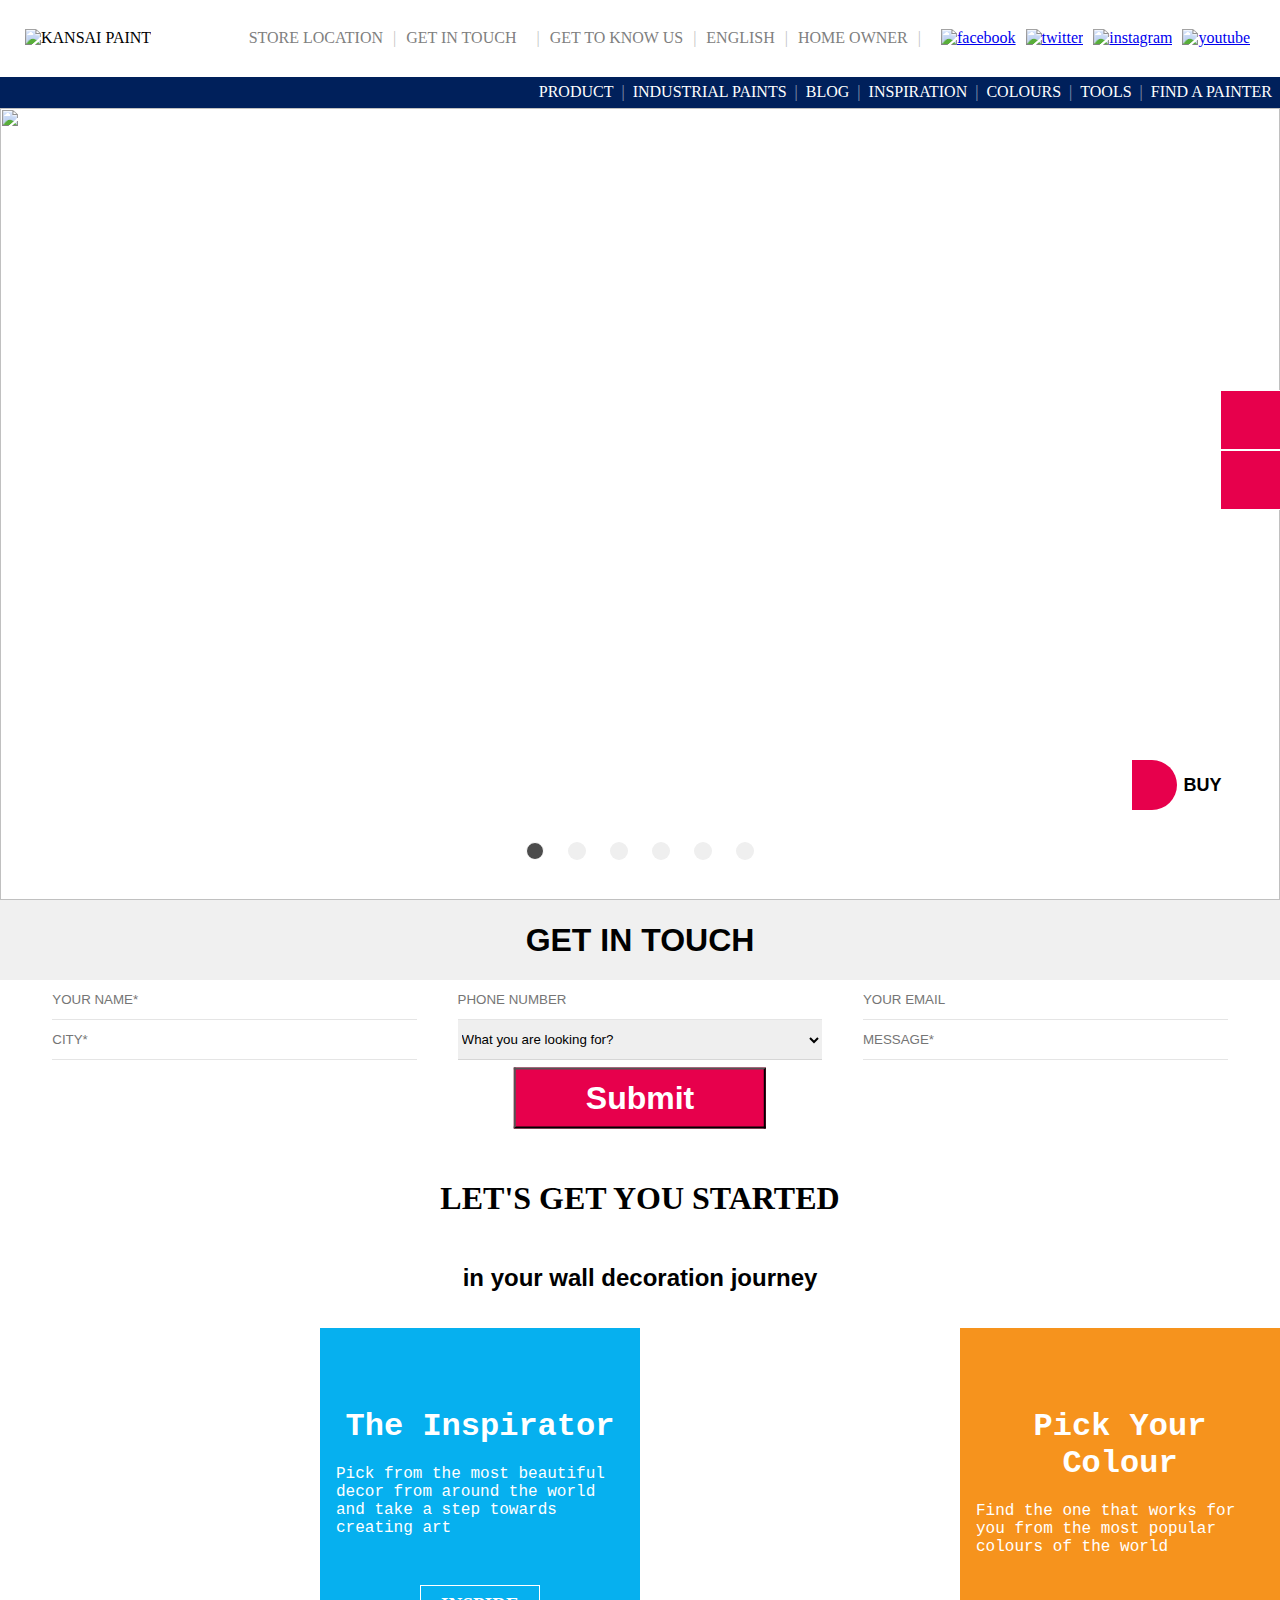
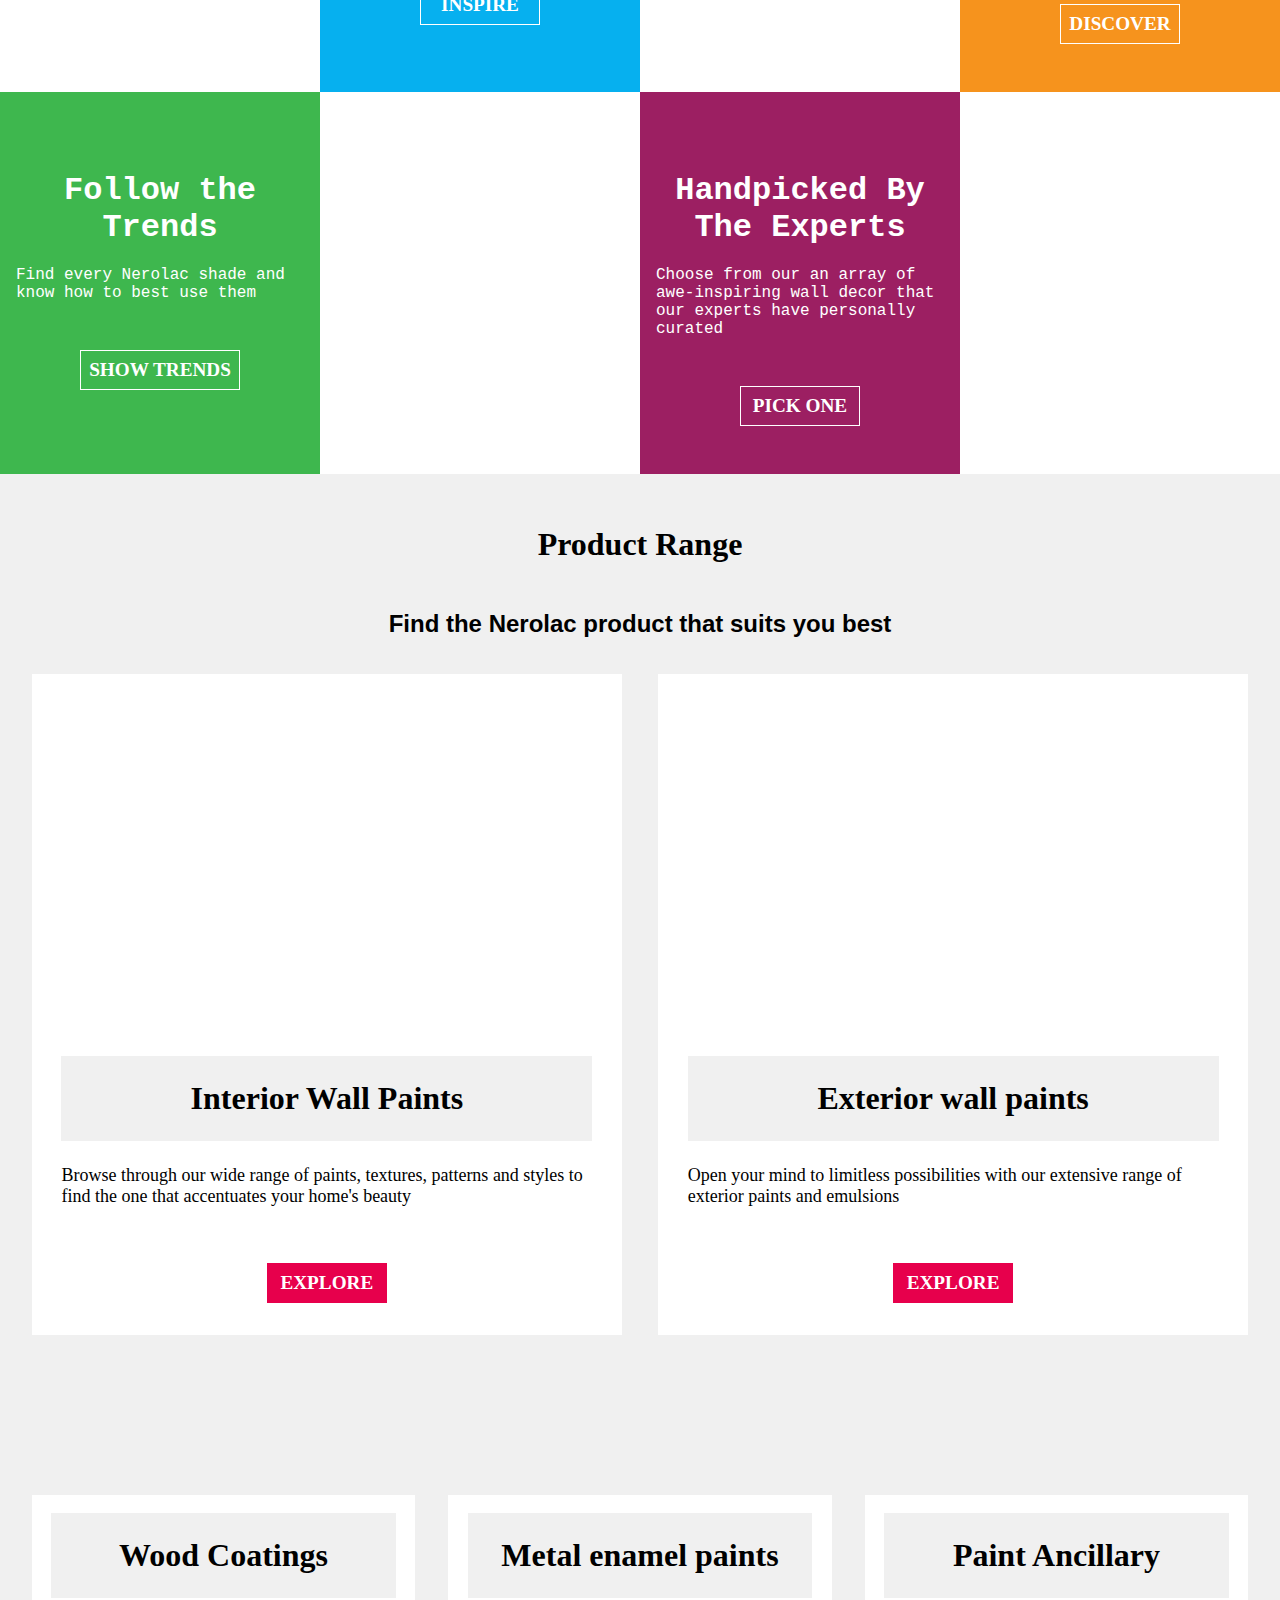
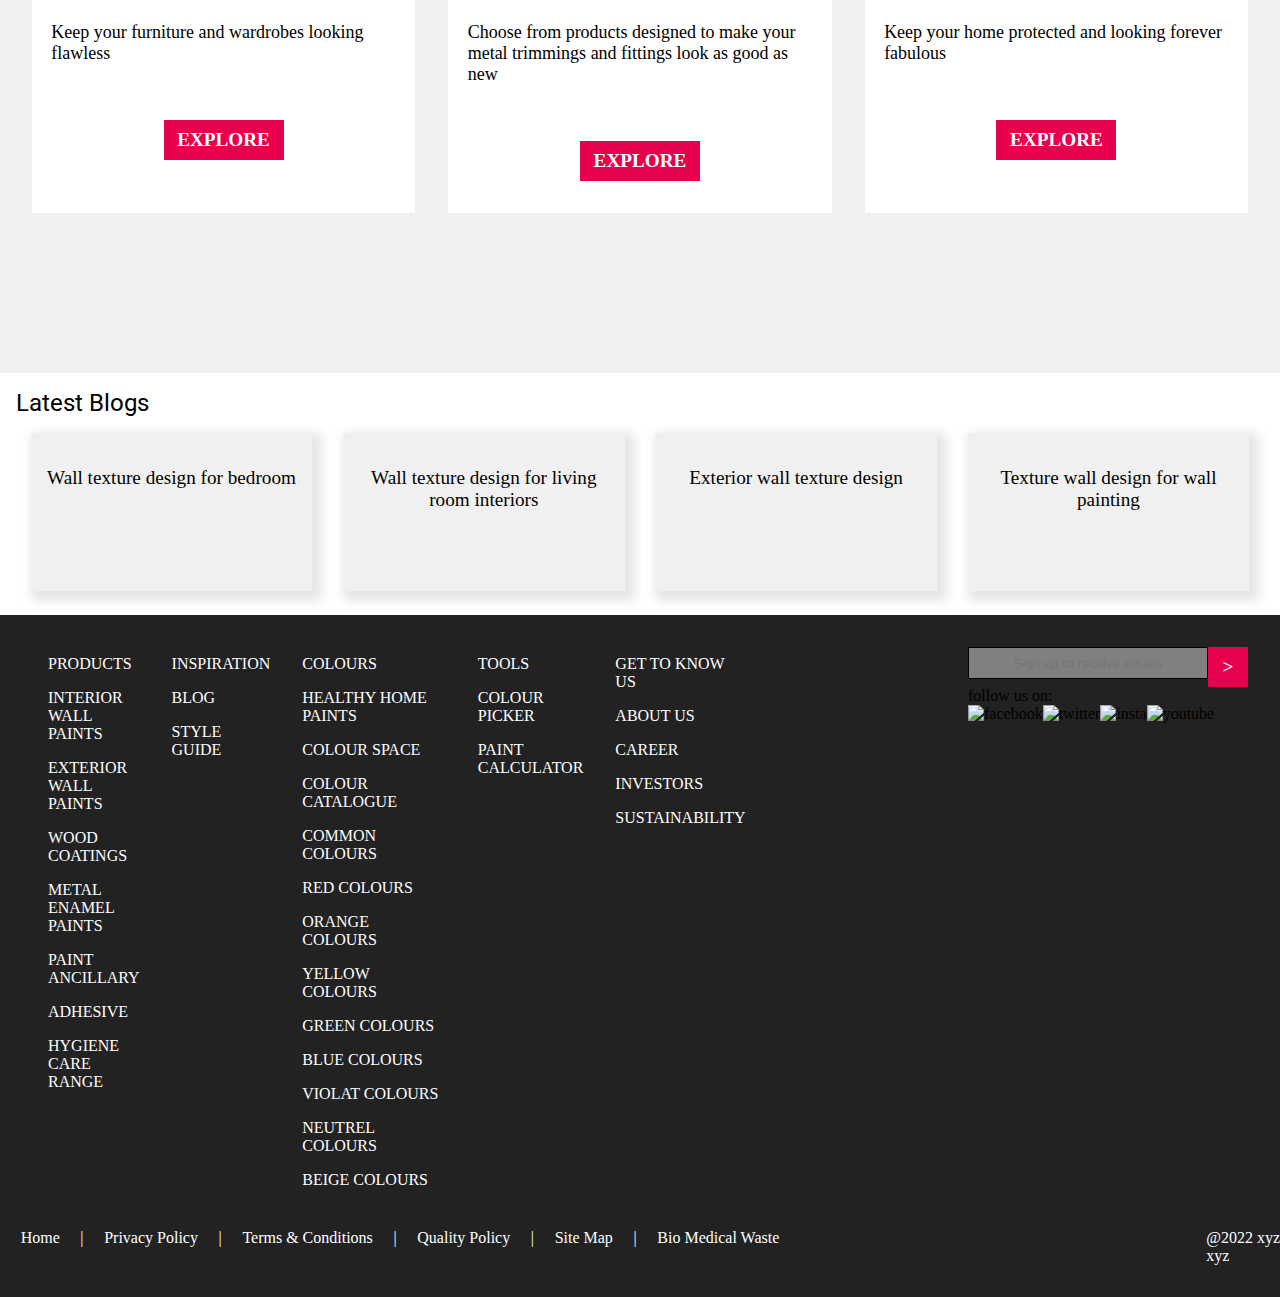
==== commit 38e84361: "responsive design done" ====
--- a/index.html
+++ b/index.html
@@ -6,6 +6,7 @@
     <meta http-equiv="X-UA-Compatible" content="IE=edge">
     <meta name="viewport" content="width=device-width, initial-scale=1.0">
     <link rel="stylesheet" href="style.css">
+    <link href='https://fonts.googleapis.com/css?family=Roboto' rel='stylesheet'>
     <script defer src="script.js"></script>
     <title>My paints</title>
 </head>
@@ -133,20 +134,32 @@
     <section>
         <article>
             <!--carousel start-->
-            <div id="carousel" style="width:800px; height:800px">
+            <div id="carousel">
                 <div class="carousel__track-container">
-                  <ul id="carousel__track">
-                    <li class="carousel__slide"><img class="carousel-img" src="https://picsum.photos/800/800?grayscale&random=1" alt=""></li>
-                    <li class="carousel__slide"><img class="carousel-img"  src="https://picsum.photos/800/800?grayscale&random=2" alt=""></li>
-                    <li class="carousel__slide"><img class="carousel-img"  src="https://picsum.photos/800/800?grayscale&random=3" alt=""></li>
-                  </ul>
+                    <ul id="carousel__track">
+                        <li class="carousel__slide"><img class="carousel-img"
+                                src="https://picsum.photos/900/900?grayscale&random=1" alt=""></li>
+                        <li class="carousel__slide"><img class="carousel-img"
+                                src="https://picsum.photos/900/900?grayscale&random=2" alt=""></li>
+                        <li class="carousel__slide"><img class="carousel-img"
+                                src="https://picsum.photos/900/900?grayscale&random=3" alt=""></li>
+                        <li class="carousel__slide"><img class="carousel-img"
+                                src="https://picsum.photos/900/900?grayscale&random=4" alt=""></li>
+                        <li class="carousel__slide"><img class="carousel-img"
+                                src="https://picsum.photos/900/900?grayscale&random=5" alt=""></li>
+                        <li class="carousel__slide"><img class="carousel-img"
+                                src="https://picsum.photos/900/900?grayscale&random=6" alt=""></li>
+                    </ul>
                 </div>
                 <div id="carousel__nav">
-                  <button class="carousel__indicator current-slide"></button>
-                  <button class="carousel__indicator"></button>
-                  <button class="carousel__indicator"></button>
-                </div>
-              </div>
+                    <button class="carousel__indicator current-slide"></button>
+                    <button class="carousel__indicator"></button>
+                    <button class="carousel__indicator"></button>
+                    <button class="carousel__indicator"></button>
+                    <button class="carousel__indicator"></button>
+                    <button class="carousel__indicator"></button>
+                </div>
+            </div>
             <!--carousel end-->
         </article>
         <article>
@@ -195,7 +208,10 @@
                             <h1>The Inspirator</h1>
                             <p>Pick from the most beautiful decor from around the world and take a step towards creating
                                 art</p>
-                                <div class="animated-btn" style="width: 120px; height: 40px;border:1px solid #fff;margin: 3rem auto;background-color: #06b0ef;"><a href="#"><span class="symbol color1">INSPIRE</span></a></div>
+                            <div class="animated-btn"
+                                style="width: 120px; height: 40px;border:1px solid #fff;margin: 3rem auto;background-color: #06b0ef;">
+                                <a href="#"><span class="symbol color1">INSPIRE</span></a>
+                            </div>
                         </div>
                     </li>
                     <li><img src="https://www.nerolac.com/sites/default/files/images/the-inspirator.jpg"
@@ -204,7 +220,10 @@
                         <div>
                             <h1>Pick Your Colour</h1>
                             <p>Find the one that works for you from the most popular colours of the world</p>
-                            <div class="animated-btn" style="width: 120px; height: 40px;border:1px solid #fff;margin: 3rem auto;background-color: #f6931d;"><a href="#"><span class="symbol color2">DISCOVER</span></a></div>
+                            <div class="animated-btn"
+                                style="width: 120px; height: 40px;border:1px solid #fff;margin: 3rem auto;background-color: #f6931d;">
+                                <a href="#"><span class="symbol color2">DISCOVER</span></a>
+                            </div>
                         </div>
                     </li>
                     <li><img src="https://www.nerolac.com/sites/default/files/images/color-codes.png"
@@ -215,7 +234,10 @@
                         <div>
                             <h1>Follow the Trends</h1>
                             <p>Find every Nerolac shade and know how to best use them</p>
-                            <div class="animated-btn" style="width: 160px; height: 40px;border:1px solid #fff;margin: 3rem auto;background-color: #3eb74e;"><a href="#"><span class="symbol color3">SHOW TRENDS</span></a></div>
+                            <div class="animated-btn"
+                                style="width: 160px; height: 40px;border:1px solid #fff;margin: 3rem auto;background-color: #3eb74e;">
+                                <a href="#"><span class="symbol color3">SHOW TRENDS</span></a>
+                            </div>
                         </div>
                     </li>
                     <li><img src="https://www.nerolac.com/sites/default/files/images/handpicked-by-genius.jpg"
@@ -225,7 +247,10 @@
                             <h1>Handpicked By The Experts</h1>
                             <p>Choose from our an array of awe-inspiring wall decor that our experts have personally
                                 curated</p>
-                                <div class="animated-btn" style="width: 120px; height: 40px;border:1px solid #fff;margin: 3rem auto;background-color: #9c1f62;"><a href="#"><span class="symbol color4">PICK ONE</span></a></div>
+                            <div class="animated-btn"
+                                style="width: 120px; height: 40px;border:1px solid #fff;margin: 3rem auto;background-color: #9c1f62;">
+                                <a href="#"><span class="symbol color4">PICK ONE</span></a>
+                            </div>
 
                         </div>
                     </li>
@@ -252,7 +277,10 @@
                                 <h1>Interior Wall Paints</h1>
                                 <p>Browse through our wide range of paints, textures, patterns and styles to find the
                                     one that accentuates your home's beauty</p>
-                                <div class="animated-btn" style="width: 120px; height: 40px;border:1px solid #e7004c;margin: 2rem auto;margin-bottom: 4rem"><a href="#"><span class="symbol">EXPLORE</span></a></div>
+                                <div class="animated-btn"
+                                    style="width: 120px; height: 40px;border:1px solid #e7004c;margin: 2rem auto">
+                                    <a href="#"><span class="symbol">EXPLORE</span></a>
+                                </div>
                             </div>
                         </div>
                         <div class="animatedGrid2-sub-section1-inner2">
@@ -264,7 +292,10 @@
                                 <h1>Exterior wall paints</h1>
                                 <p>Open your mind to limitless possibilities with our extensive range of exterior paints
                                     and emulsions</p>
-                                <div class="animated-btn" style="width: 120px; height: 40px;border:1px solid #e7004c;margin: 2rem auto;margin-bottom: 4rem"><a href="#"><span class="symbol">EXPLORE</span></a></div>
+                                <div class="animated-btn"
+                                    style="width: 120px; height: 40px;border:1px solid #e7004c;margin: 2rem auto">
+                                    <a href="#"><span class="symbol">EXPLORE</span></a>
+                                </div>
 
                             </div>
 
@@ -279,7 +310,10 @@
                             <div class="inner">
                                 <h1>Wood Coatings</h1>
                                 <p>Keep your furniture and wardrobes looking flawless</p>
-                                <div class="animated-btn" style="width: 120px; height: 40px;border:1px solid #e7004c;margin: 2rem auto;background-color: #e7004c;"><a href="#"><span class="symbol">EXPLORE</span></a></div>
+                                <div class="animated-btn"
+                                    style="width: 120px; height: 40px;border:1px solid #e7004c;margin: 2rem auto;background-color: #e7004c;">
+                                    <a href="#"><span class="symbol">EXPLORE</span></a>
+                                </div>
 
                             </div>
                         </div>
@@ -287,10 +321,13 @@
                                 src="https://www.nerolac.com/sites/default/files/product-range-listing/img-home-metal-paints[1]_9.jpg"
                                 alt="">
                             <div class="inner">
-                                <h1>Metalenamel paints</h1>
+                                <h1>Metal enamel paints</h1>
                                 <p>Choose from products designed to make your metal trimmings and fittings look as good
                                     as new</p>
-                                <div class="animated-btn" style="width: 120px; height: 40px;border:1px solid #e7004c;margin: 2rem auto;background-color: #e7004c;"><a href="#"><span class="symbol">EXPLORE</span></a></div>
+                                <div class="animated-btn"
+                                    style="width: 120px; height: 40px;border:1px solid #e7004c;margin: 2rem auto;background-color: #e7004c;">
+                                    <a href="#"><span class="symbol">EXPLORE</span></a>
+                                </div>
 
                             </div>
                         </div>
@@ -300,14 +337,17 @@
                             <div class="inner">
                                 <h1>Paint Ancillary</h1>
                                 <p>Keep your home protected and looking forever fabulous</p>
-                                <div class="animated-btn" style="width: 120px; height: 40px;border:1px solid #e7004c;margin: 2rem auto;background-color: #e7004c;"><a href="#"><span class="symbol">EXPLORE</span></a></div>
-s
+                                <div class="animated-btn"
+                                    style="width: 120px; height: 40px;border:1px solid #e7004c;margin: 2rem auto;background-color: #e7004c;">
+                                    <a href="#"><span class="symbol">EXPLORE</span></a>
+                                </div>
+                                
                             </div>
                         </div>
                     </div>
                 </div>
             </div>
-            <div class="latestBlogs">
+            <div class="latestBlogs card2">
                 <ul>
                     <li><img src="https://www.nerolac.com/sites/default/files/styles/357x209/public/wall-texture-design-for-bedroom-latest.jpg?itok=puaR3GoS"
                             alt="">
@@ -387,7 +427,8 @@
                     <form action="#">
                         <label for="email"></label>
                         <input type="email" id="email" name="sign-up-email" placeholder="Sign up to receive emails">
-                        <div class="animated-btn" style="width: 40px; height: 40px"><a href="#"><span class="symbol">></span></a></div>
+                        <div class="animated-btn" style="width: 40px; height: 40px;top:0"><a href="#"><span
+                                    class="symbol">></span></a></div>
                     </form>
                 </div>
                 <div class="social">
--- a/style.css
+++ b/style.css
@@ -148,17 +148,19 @@
   position: relative;
   /* width: 400px; */
   /* height: 400px; */
+  width: 100%;
+  height: 88vh;
   margin: 0 auto;
 }
 
 #carousel .carousel__track-container {
   position: relative;
-  background: lightgreen;
-  height: 100%;
-  overflow: hidden; 
+  height: 100%;
+  overflow: hidden;
 }
 
 #carousel__track {
+  height: 100%;
   padding: 0;
   margin: 0;
   list-style: none;
@@ -166,8 +168,9 @@
 }
 
 #carousel .carousel__slide {
-  position: absolute;
-  width: 100%; 
+  height: 100%;
+  position: absolute;
+  width: 100%;
 }
 
 #carousel .carousel-img {
@@ -197,6 +200,7 @@
   background-color: rgba(0, 0, 0, 0.7);
   border: 1px solid white;
 }
+
 /* carousel end */
 
 /* article 2 */
@@ -255,7 +259,7 @@
 /* article 3 */
 .lgys {
   position: relative;
-  height: 200px;
+  height: 100px;
 }
 
 .lgys h1 {
@@ -265,7 +269,7 @@
   transform: translate(-50%, -50%);
   font-weight: 800;
   font-size: xx-large;
-  margin-top: 50px;
+  margin-top: 20px;
 }
 
 .lgys h3 {
@@ -357,7 +361,7 @@
 }
 
 .animatedGrid .card {
-  z-index: 1S;
+  z-index: 1;
 
 }
 
@@ -454,13 +458,22 @@
   background-color: white;
 }
 
+.latestBlogs::before {
+  content:'Latest Blogs';
+  display: block;
+  padding: 1rem;
+  font-size: x-large;
+  font-family: 'Roboto';
+}
+
 .latestBlogs ul {
   display: flex;
   justify-content: space-evenly;
 }
 
 .latestBlogs ul li {
-  margin-bottom: 1.5rem;;
+  margin-bottom: 1.5rem;
+  ;
   list-style: none;
   background-color: #f0f0f0;
   box-shadow: 5px 5px 10px 5px rgba(0, 0, 0, 0.1);
@@ -513,6 +526,10 @@
   text-transform: uppercase;
   font-size: medium;
   font-weight: 500;
+}
+
+.signupAndSocial form {
+  display: flex;
 }
 
 .signupAndSocial #email {
@@ -526,7 +543,6 @@
 
 .more-links {
   display: flex;
-  ;
   justify-content: space-between;
   padding: 2rem 0;
 }
@@ -664,7 +680,8 @@
   overflow: hidden;
 }
 
-.animated-btn a::before, .animated-btn a::after {
+.animated-btn a::before,
+.animated-btn a::after {
   content: "";
   position: absolute;
   width: 100%;
@@ -679,7 +696,7 @@
   opacity: 1;
 }
 
-.animated-btn a:hover::before{
+.animated-btn a:hover::before {
   transition-delay: 0.3s;
 }
 
@@ -689,8 +706,8 @@
 }
 
 .animated-btn .symbol {
-  width:100%;
-  height:100%;
+  width: 100%;
+  height: 100%;
   display: flex;
   justify-content: center;
   align-items: center;
@@ -702,26 +719,159 @@
   font-size: larger;
 }
 
-.animated-btn a:hover::before,.animated-btn a:hover::after {
-  top:0;
+.animated-btn a:hover::before,
+.animated-btn a:hover::after {
+  top: 0;
 }
 
 .animated-btn a:hover .symbol {
-  color:#e7004c;
+  color: #e7004c;
 }
 
 .animated-btn a:hover .color1 {
-  color:#06b0ef;
+  color: #06b0ef;
 }
 
 .animated-btn a:hover .color2 {
-  color:#f6931d;
+  color: #f6931d;
 }
 
 .animated-btn a:hover .color3 {
-  color:#3eb74e;
+  color: #3eb74e;
 }
 
 .animated-btn a:hover .color4 {
-  color:#9c1f62;
+  color: #9c1f62;
+}
+
+/* responsive design */
+
+@media all and (orientation: portrait) {
+  #carousel {
+    height: 50vh;
+  }
+
+  .gith h1{
+    font-size: x-large;
+  }
+  
+  .sub-btn input {
+    position: absolute;
+    top: 50%;
+    left: 50%;
+    transform: translate(-50%, -50%);
+    padding: 10px 40px;
+    font-size: small;
+    font-weight: 800;
+    background-color: var(--color-nb2);
+    color: var(--color-white);
+  }
+
+  .lgys {
+    position: relative;
+    height: 48px;
+  }
+
+  .lgys h1 {
+    position: absolute;
+    left: 50%;
+    top: 50%;
+    transform: translate(-50%, -50%);
+    font-weight: 800;
+    font-size: large;
+    margin-top: 0px;
+    text-align: center;
+    letter-spacing: 2px;
+    font-family: 'Roboto';
+  }
+
+  .lgys h3 {
+    position: absolute;
+    left: 50%;
+    top: 50%;
+    transform: translate(-50%, -50%);
+    font-size: medium;
+    font-family: 'Trebuchet MS', 'Lucida Sans Unicode', 'Lucida Grande', 'Lucida Sans', Arial, sans-serif;
+    text-align: center;
+    font-family: 'Roboto';
+    font-weight: 400;
+  }
+
+  .animatedGrid ul {
+    display: grid;
+    grid-template-columns: 1fr;
+  }
+
+  .animatedGrid2-container {
+    display: block;
+    /* justify-content: space-between; */
+  }
+
+  .animatedGrid2 .inner1 h1, .animatedGrid2 .inner2 h1, .animatedGrid2-sub-section2 div .inner h1 {
+    background-color: #f0f0f0;
+    font-size: large;
+    text-align: center;
+    padding: 1.5rem 0;
+    font-family: 'Roboto';
+    letter-spacing: 2px;
+  }
+
+  .animatedGrid2 .inner1 h1, .animatedGrid2 .inner2 h1, .animatedGrid2-sub-section2 div .inner h1 {
+    background-color: #f0f0f0;
+    font-size: large;
+    text-align: center;
+    padding: 1.5rem 0;
+    font-family: 'Roboto';
+    letter-spacing: 2px;
+  }
+
+  .animatedGrid2-container > div {
+    height: auto;
+    width: auto;
+    background-color: var(--color-white);
+  }
+
+  .animated-btn {
+    background-color: #e7004c;
+    position: relative;
+    overflow: hidden;
+    bottom: 1rem;
+  }
+
+  .animatedGrid2 .animatedGrid2-sub-section2 {
+    display: block;
+    margin: 10rem 0;
+    transition: margin 0.5s;
+  }
+
+  .animatedGrid2 .animatedGrid2-sub-section2 div {
+    width: 100%;
+    background-color: white;
+  }
+
+  .latestBlogs ul {
+    display: block;
+    /* justify-content: space-evenly; */
+  }
+
+  .latestBlogs ul li {
+    margin-bottom: 1.5rem;
+    list-style: none;
+    background-color: #f0f0f0;
+    box-shadow: 5px 5px 10px 5px rgba(0, 0, 0, 0.1);
+    width: 100%;
+    cursor: pointer;
+  }
+
+  footer .main {
+    display: block;
+    /* justify-content: space-between; */
+    padding-top: 2rem;
+  }
+
+  footer .main .variousLinks {
+    display: block;
+    /* justify-content: space-between; */
+    width: 60%;
+  }
 }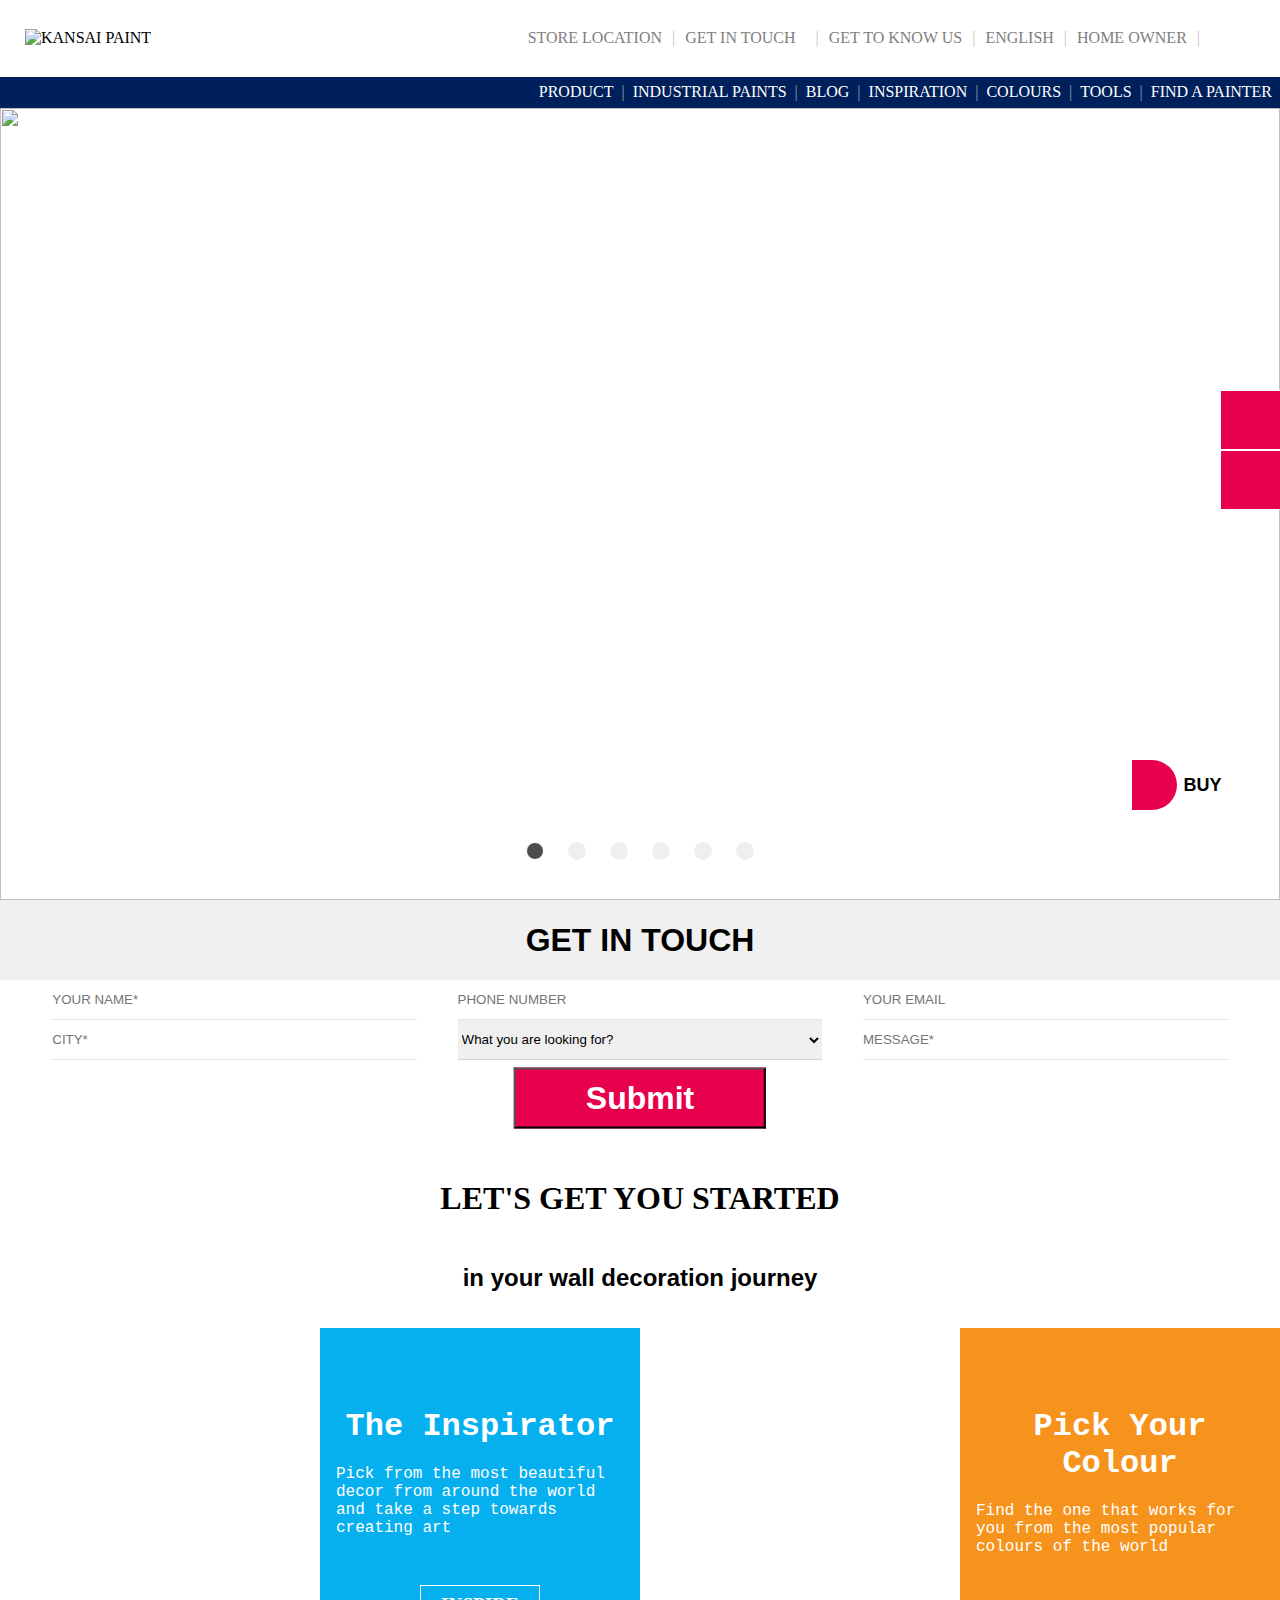
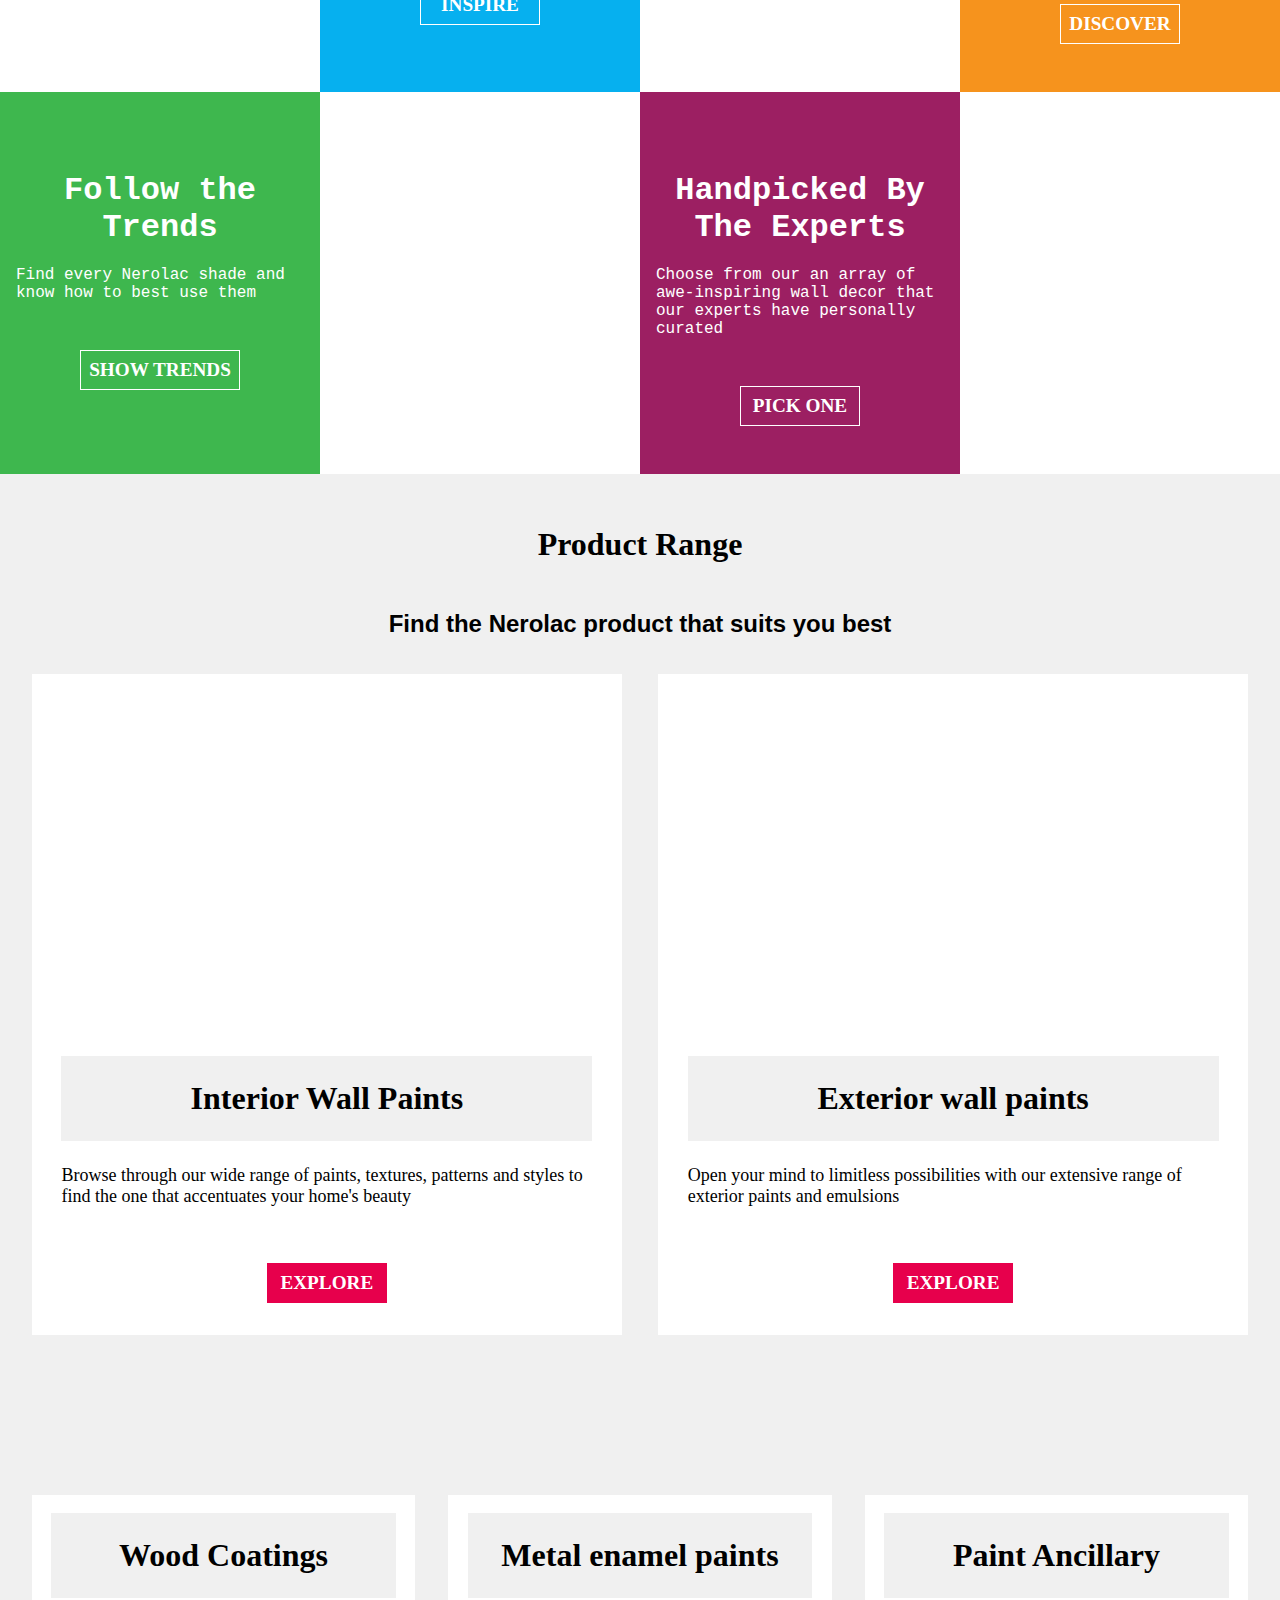
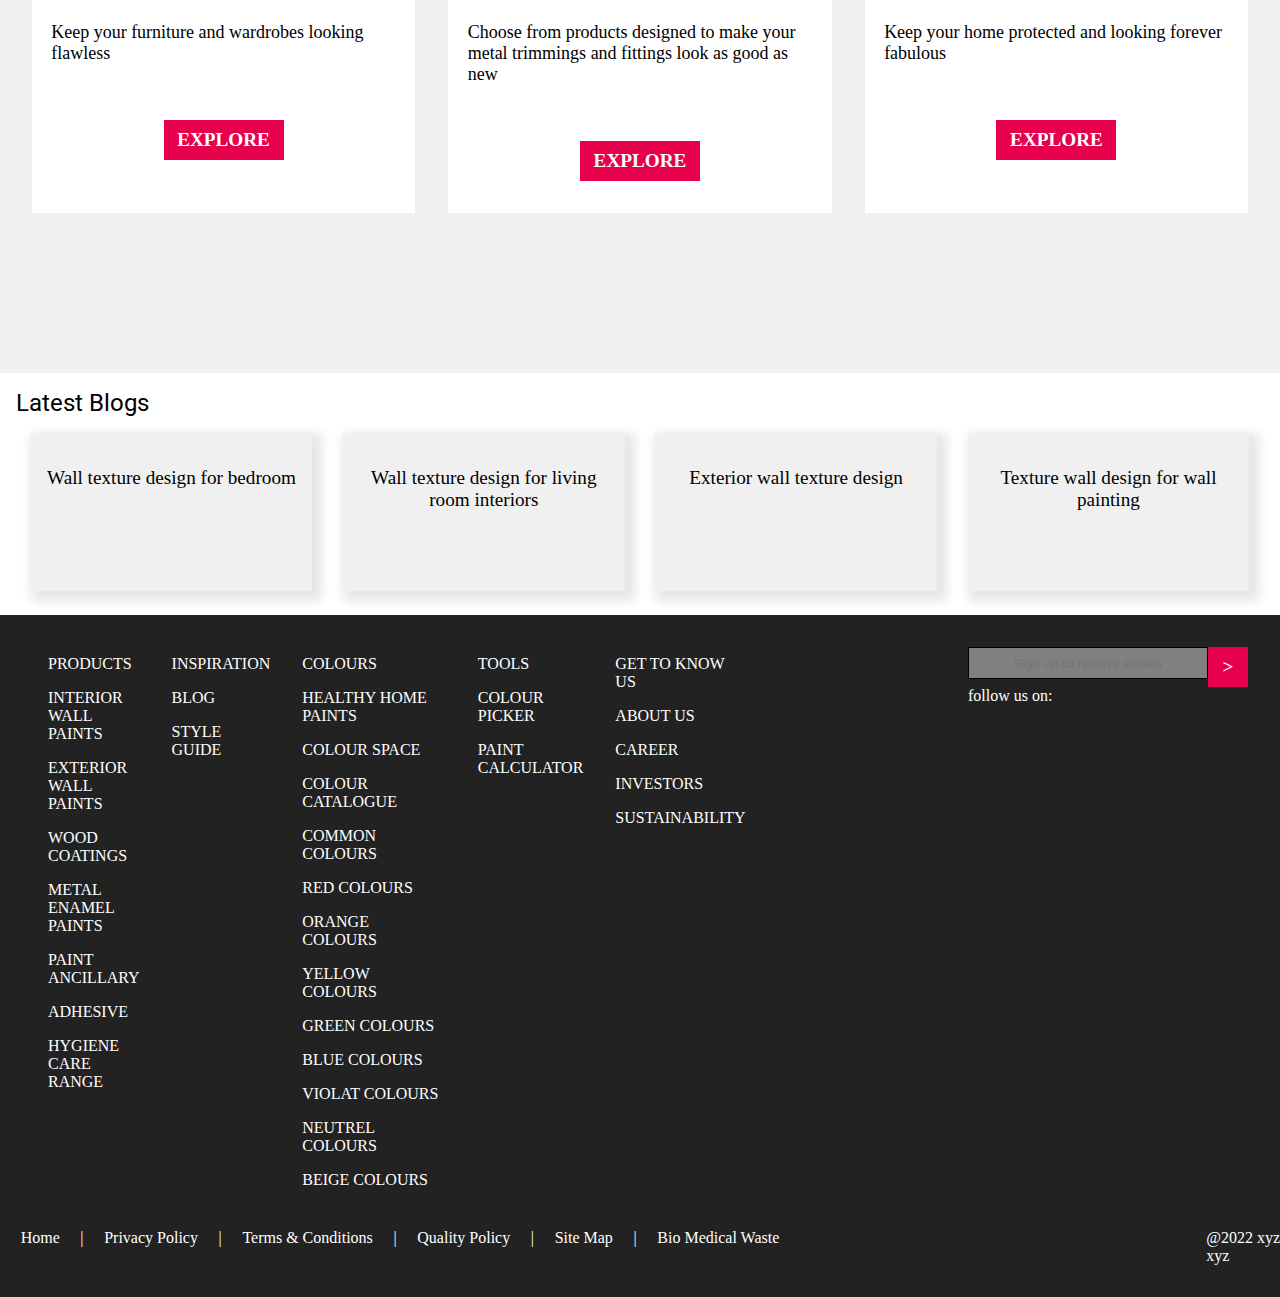
==== commit 21bd66f1: "almost complate" ====
--- a/index.html
+++ b/index.html
@@ -8,6 +8,7 @@
     <link rel="stylesheet" href="style.css">
     <link href='https://fonts.googleapis.com/css?family=Roboto' rel='stylesheet'>
     <script defer src="script.js"></script>
+    <script src="https://kit.fontawesome.com/77012cdc7a.js" crossorigin="anonymous"></script>
     <title>My paints</title>
 </head>
 
@@ -61,20 +62,16 @@
                 <div class="social-media-links">
                     <ul>
                         <li>
-                            <a href="https://www.facebook.com/NerolacPaints.India/"><img src="./images/fb-icon.png"
-                                    alt="facebook"></a>
-                        </li>
-                        <li>
-                            <a href="https://twitter.com/Nerolac_Paints"><img src="./images/twitter-icon.png"
-                                    alt="twitter"></a>
-                        </li>
-                        <li>
-                            <a href="https://www.instagram.com/nerolacpaints/"><img src="./images/insta-icon.png"
-                                    alt="instagram"></a>
-                        </li>
-                        <li>
-                            <a href="https://www.youtube.com/user/NerolacPaints"><img src="./images/yt-icon.png"
-                                    alt="youtube"></a>
+                            <a href="#"><i class="fa-brands fa-solid-color fa-facebook fa-xl"></i></a>
+                        </li>
+                        <li>
+                            <a href="#"><i class="fa-brands fa-solid-color fa-twitter fa-xl"></i></a>
+                        </li>
+                        <li>
+                            <a href="#"><i class="fa-brands fa-solid-color fa-instagram fa-xl"></i></a>
+                        </li>
+                        <li>
+                            <a href="#"><i class="fa-brands fa-solid-color fa-youtube fa-xl"></i></a>
                         </li>
                     </ul>
                 </div>
@@ -129,6 +126,33 @@
                 </ul>
             </div><span class="divider">|</span>
             <div>FIND A PAINTER</div>
+        </nav>
+        <nav class="navbar-3">
+            <img class="logo" src="https://www.nerolac.com/sites/default/files/logo-landing_0.png" alt="logo">
+            <div class="rightNav">
+                <div class="lang">ENGLISH <i class="fa-solid fa-chevron-down"></i>
+                    <ul class="list">
+                        <li>HINDI</li>
+                        <li>ODIA</li>
+                        <li>Bengoli</li>
+                        <li>Tamil</li>
+                        <li>Marathi</li>
+                    </ul>
+                </div>
+                <a href="#" class="location"><i class="fa-solid fa-solid-color fa-location-dot"></i></a>
+                <a href="#" class="phone"><i class="fa-solid fa-solid-color fa-phone"></i></a>
+                <div class="more-options"><i class="fa-solid fa-solid-color fa-bars"></i>
+                    <ul class="list">
+                        <li>home owner <i class="fa-solid fa-plus"></i></li>
+                        <li>products <i class="fa-solid fa-chevron-down fa-rotate-270"></i></li>
+                        <li>industrial paints <i class="fa-solid fa-chevron-down fa-rotate-270"></i></li>
+                        <li>blog <i class="fa-solid fa-chevron-down fa-rotate-270"></i></li>
+                        <li>inpiration <i class="fa-solid fa-chevron-down fa-rotate-270"></i></li>
+                        <li>colors <i class="fa-solid fa-chevron-down fa-rotate-270"></i></li>
+                        <li>tools <i class="fa-solid fa-chevron-down fa-rotate-270"></i></li>
+                    </ul>
+                </div>
+            </div>
         </nav>
     </header>
     <section>
@@ -433,8 +457,7 @@
                 </div>
                 <div class="social">
                     <p>follow us on:</p>
-                    <img src="" alt="facebook"><img src="" alt="twitter"><img src="" alt="insta"><img src=""
-                        alt="youtube">
+                    <a href="#"><i class="fa-brands fa-facebook fa-xl"></i></a><a href="#"><i class="fa-brands fa-twitter fa-xl"></i></a><a href="#"><i class="fa-brands fa-instagram fa-xl"></i></a><a href="#"><i class="fa-brands fa-youtube fa-xl"></i></a>
                 </div>
             </div>
         </div>
--- a/style.css
+++ b/style.css
@@ -12,6 +12,10 @@
 }
 
 /* first navbar css */
+
+.fa-solid-color {
+  color: rgba(0, 0, 0, 0.7);
+}
 
 .navbar-1 {
   display: flex;
@@ -139,6 +143,11 @@
   opacity: 50%;
   color: var(--color-white);
   align-self: center;
+}
+
+/* navbar 3rd */
+.navbar-3 {
+  display: none;
 }
 
 /*  */
@@ -459,7 +468,7 @@
 }
 
 .latestBlogs::before {
-  content:'Latest Blogs';
+  content: 'Latest Blogs';
   display: block;
   padding: 1rem;
   font-size: x-large;
@@ -539,6 +548,15 @@
   background-color: grey;
   border: 1px solid black;
   outline: none;
+}
+
+.signupAndSocial .social p {
+  color: white;
+  padding-bottom: 10px;
+}
+
+.signupAndSocial .social a {
+  margin: 5px;
 }
 
 .more-links {
@@ -747,14 +765,103 @@
 /* responsive design */
 
 @media all and (orientation: portrait) {
+
+  .navbar-1,
+  .navbar-2 {
+    display: none;
+  }
+
+  .navbar-3 {
+    display: flex;
+    justify-content: space-between;
+    align-items: center;
+    width: 100vw;
+    height: 5vh;
+    background-color: #ffffff;
+    position: relative;
+  }
+
+  .navbar-3 .rightNav {
+    display: flex;
+    justify-content: space-between;
+    align-items: center;
+    gap: 15px;
+    /* position: relative; */
+    /* outline: 2px solid red; */
+    margin-right: 15px;
+  }
+
+  .navbar-3 .logo{
+    width: 35%;
+    margin-left: 15px;
+  }
+
+  .navbar-3 ul {
+    list-style: none;
+  }
+
+  .navbar-3 .rightNav .list {
+    display: none;
+    position: absolute;
+    background-color: #fff;
+    left: -5px;
+    min-width: max-content;
+    padding: 0 15px 5px 5px;
+    text-transform: uppercase;
+    cursor: pointer;
+    z-index: 3;
+    border: 2px solid black;
+  }
+  
+  .navbar-3 .rightNav .list li {
+    /* border-bottom: 1px solid black; */
+    border-top: 1px rgba(0, 0, 0, 0.7) solid;
+    padding: 10px 0;
+  }
+
+  .navbar-3 .rightNav .list li:nth-child(1){
+    border-top: none; 
+  }
+
+  .navbar-3 .rightNav .lang {
+    position: relative;
+  }
+
+ .navbar-3 .rightNav .lang:hover .list {
+  display: block;
+ }
+
+  .navbar-3 .more-options .list{
+    display: none;
+    position: absolute;
+    width: 100%;
+    left: 0;
+  }
+  .navbar-3 .more-options .list li {
+    display: flex;
+    justify-content: space-between;
+  }
+  .navbar-3 .more-options:hover .list {
+    display: block;
+  }
+
+  .fa-solid-r45{
+    rotate: -45deg;
+  }
+
+  .navbar-3 a {
+    text-decoration: none;
+  }
+
+/* navbar3 end */
   #carousel {
     height: 50vh;
   }
 
-  .gith h1{
+  .gith h1 {
     font-size: x-large;
   }
-  
+
   .sub-btn input {
     position: absolute;
     top: 50%;
@@ -807,7 +914,9 @@
     /* justify-content: space-between; */
   }
 
-  .animatedGrid2 .inner1 h1, .animatedGrid2 .inner2 h1, .animatedGrid2-sub-section2 div .inner h1 {
+  .animatedGrid2 .inner1 h1,
+  .animatedGrid2 .inner2 h1,
+  .animatedGrid2-sub-section2 div .inner h1 {
     background-color: #f0f0f0;
     font-size: large;
     text-align: center;
@@ -816,7 +925,9 @@
     letter-spacing: 2px;
   }
 
-  .animatedGrid2 .inner1 h1, .animatedGrid2 .inner2 h1, .animatedGrid2-sub-section2 div .inner h1 {
+  .animatedGrid2 .inner1 h1,
+  .animatedGrid2 .inner2 h1,
+  .animatedGrid2-sub-section2 div .inner h1 {
     background-color: #f0f0f0;
     font-size: large;
     text-align: center;
@@ -825,7 +936,7 @@
     letter-spacing: 2px;
   }
 
-  .animatedGrid2-container > div {
+  .animatedGrid2-container>div {
     height: auto;
     width: auto;
     background-color: var(--color-white);
@@ -874,4 +985,6 @@
     /* justify-content: space-between; */
     width: 60%;
   }
+
+
 }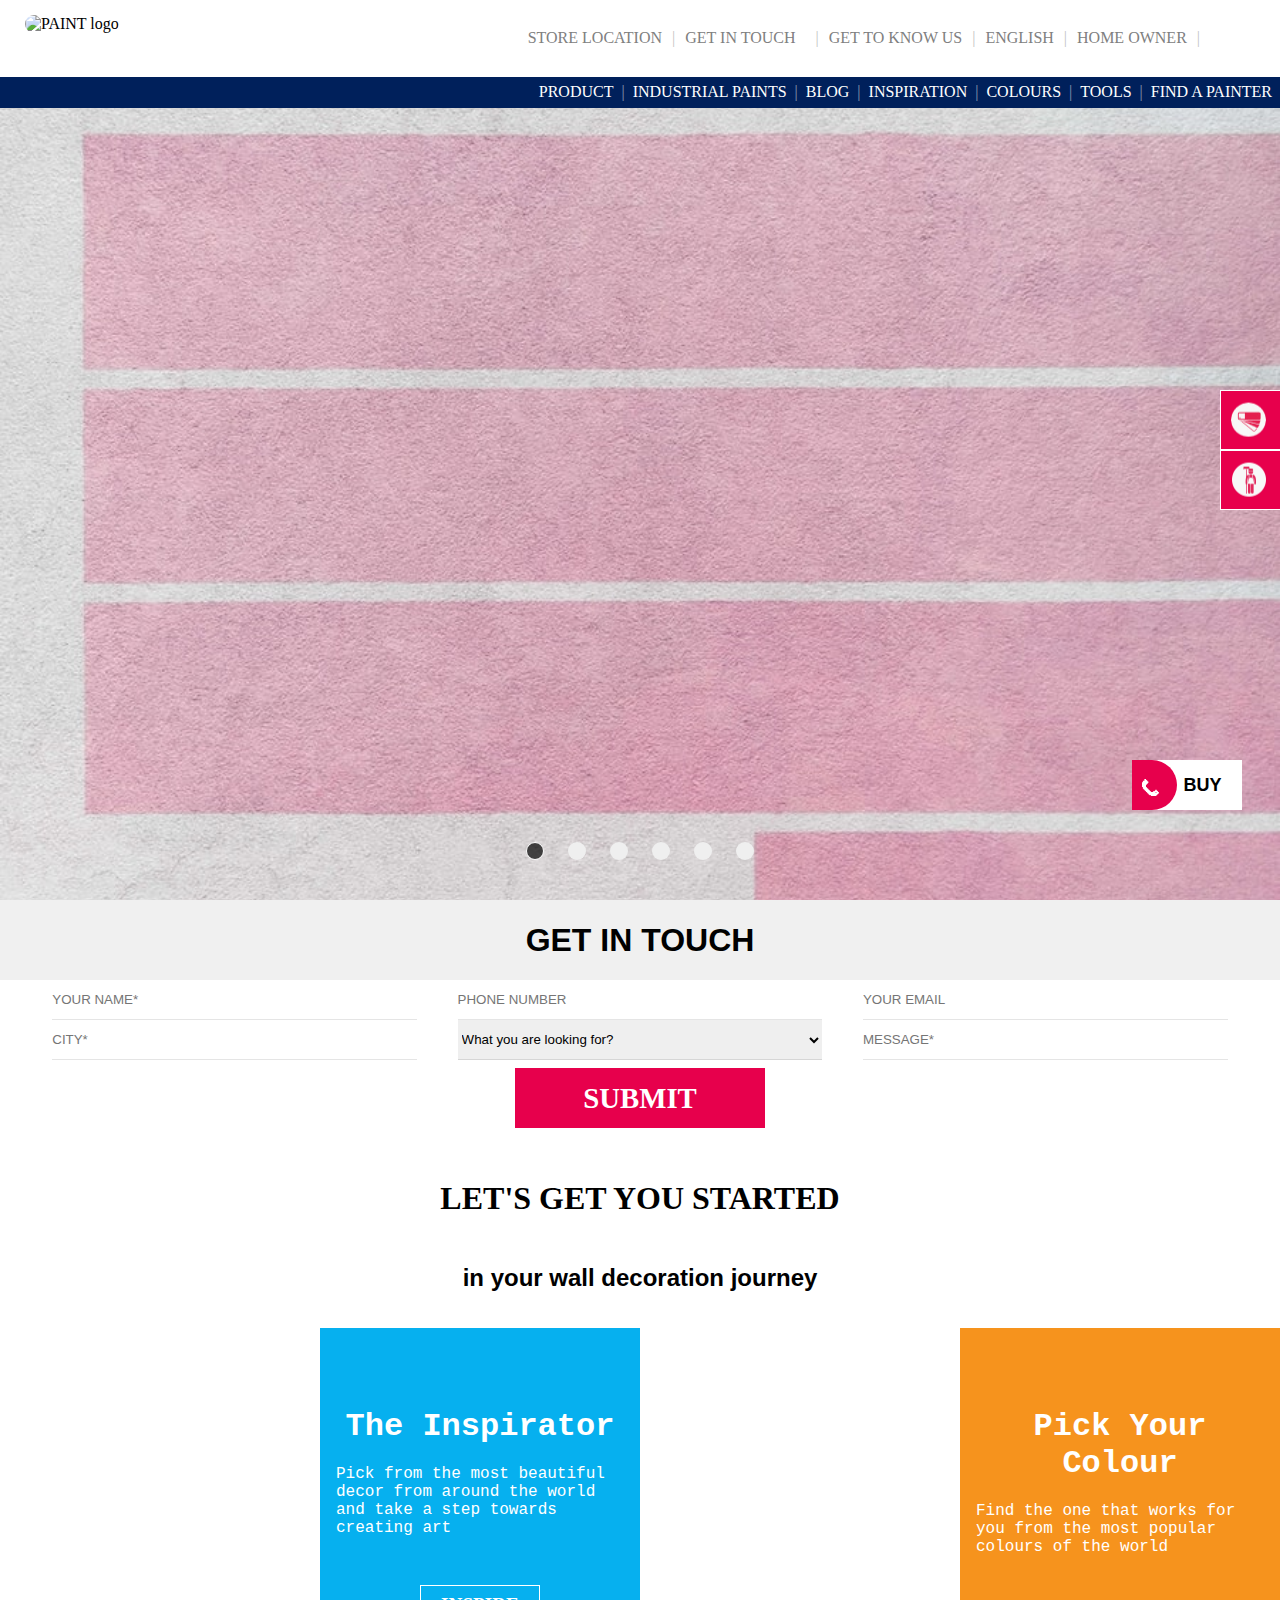
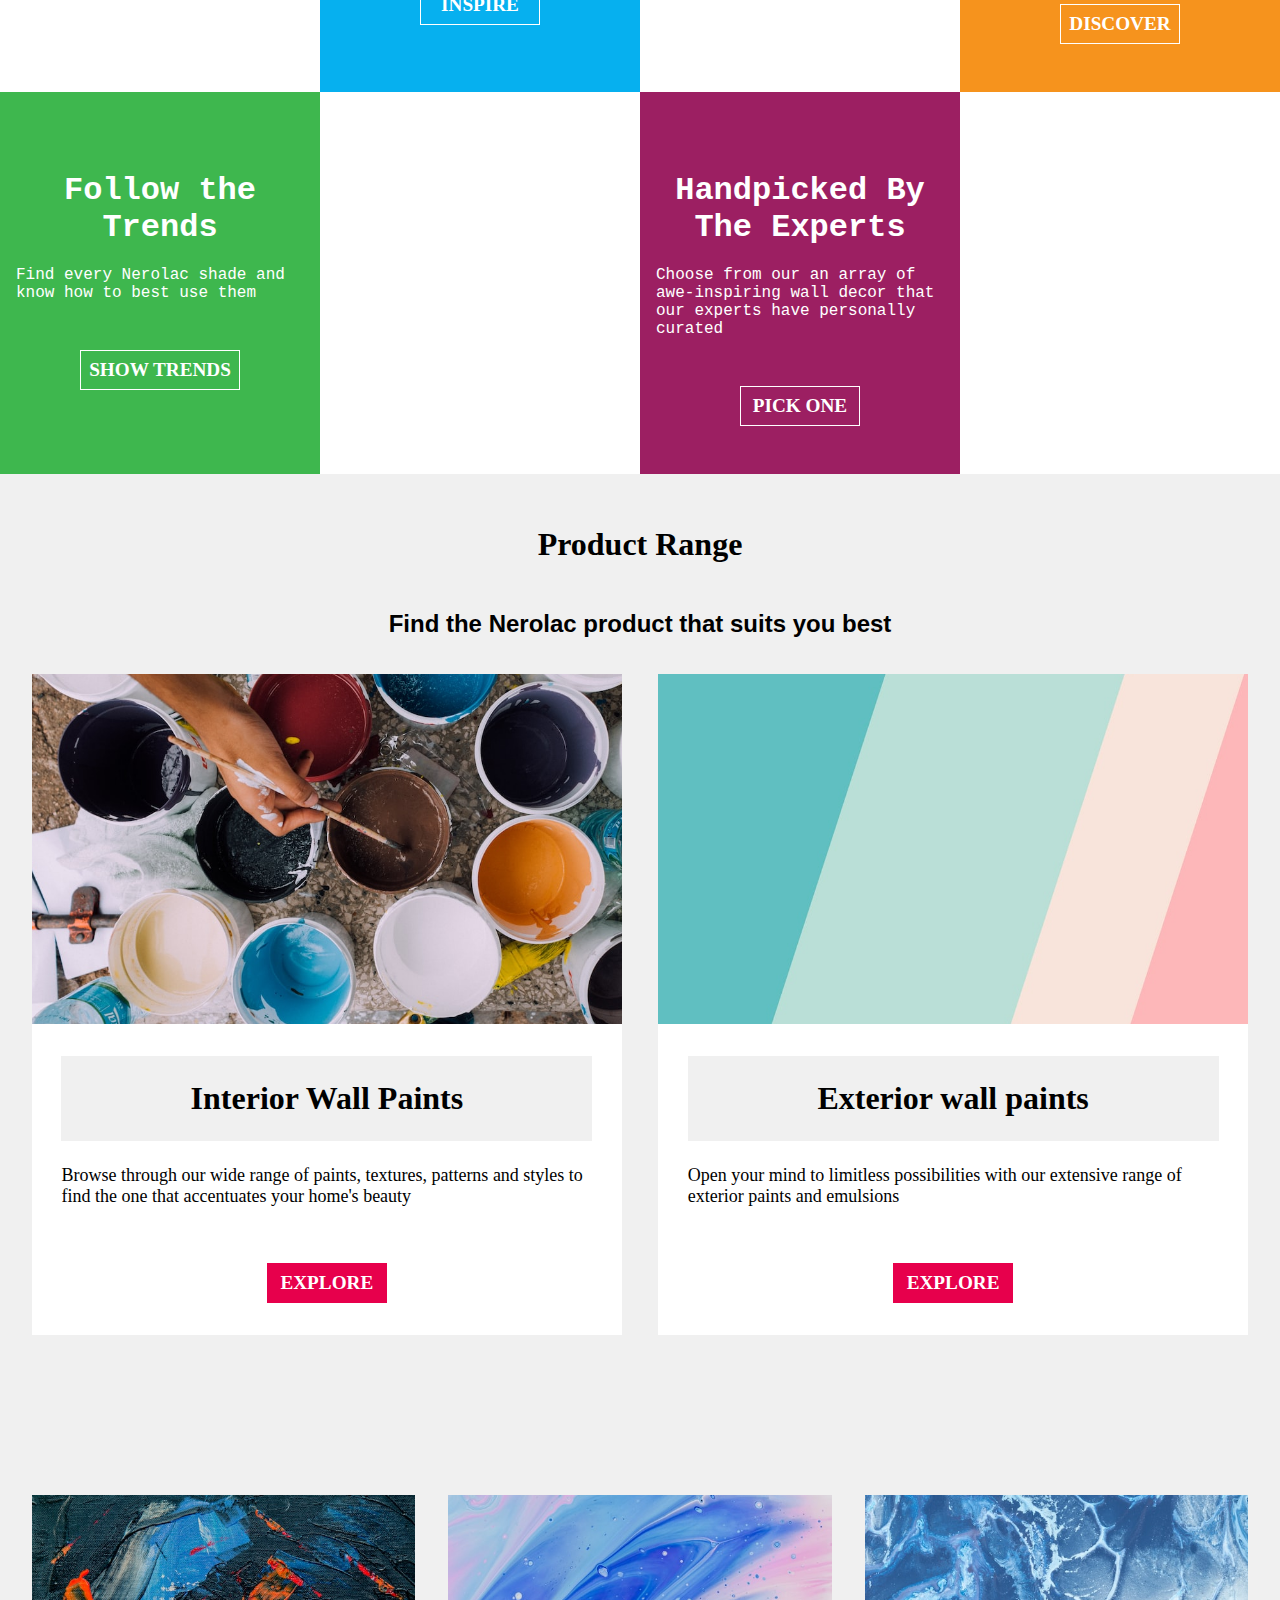
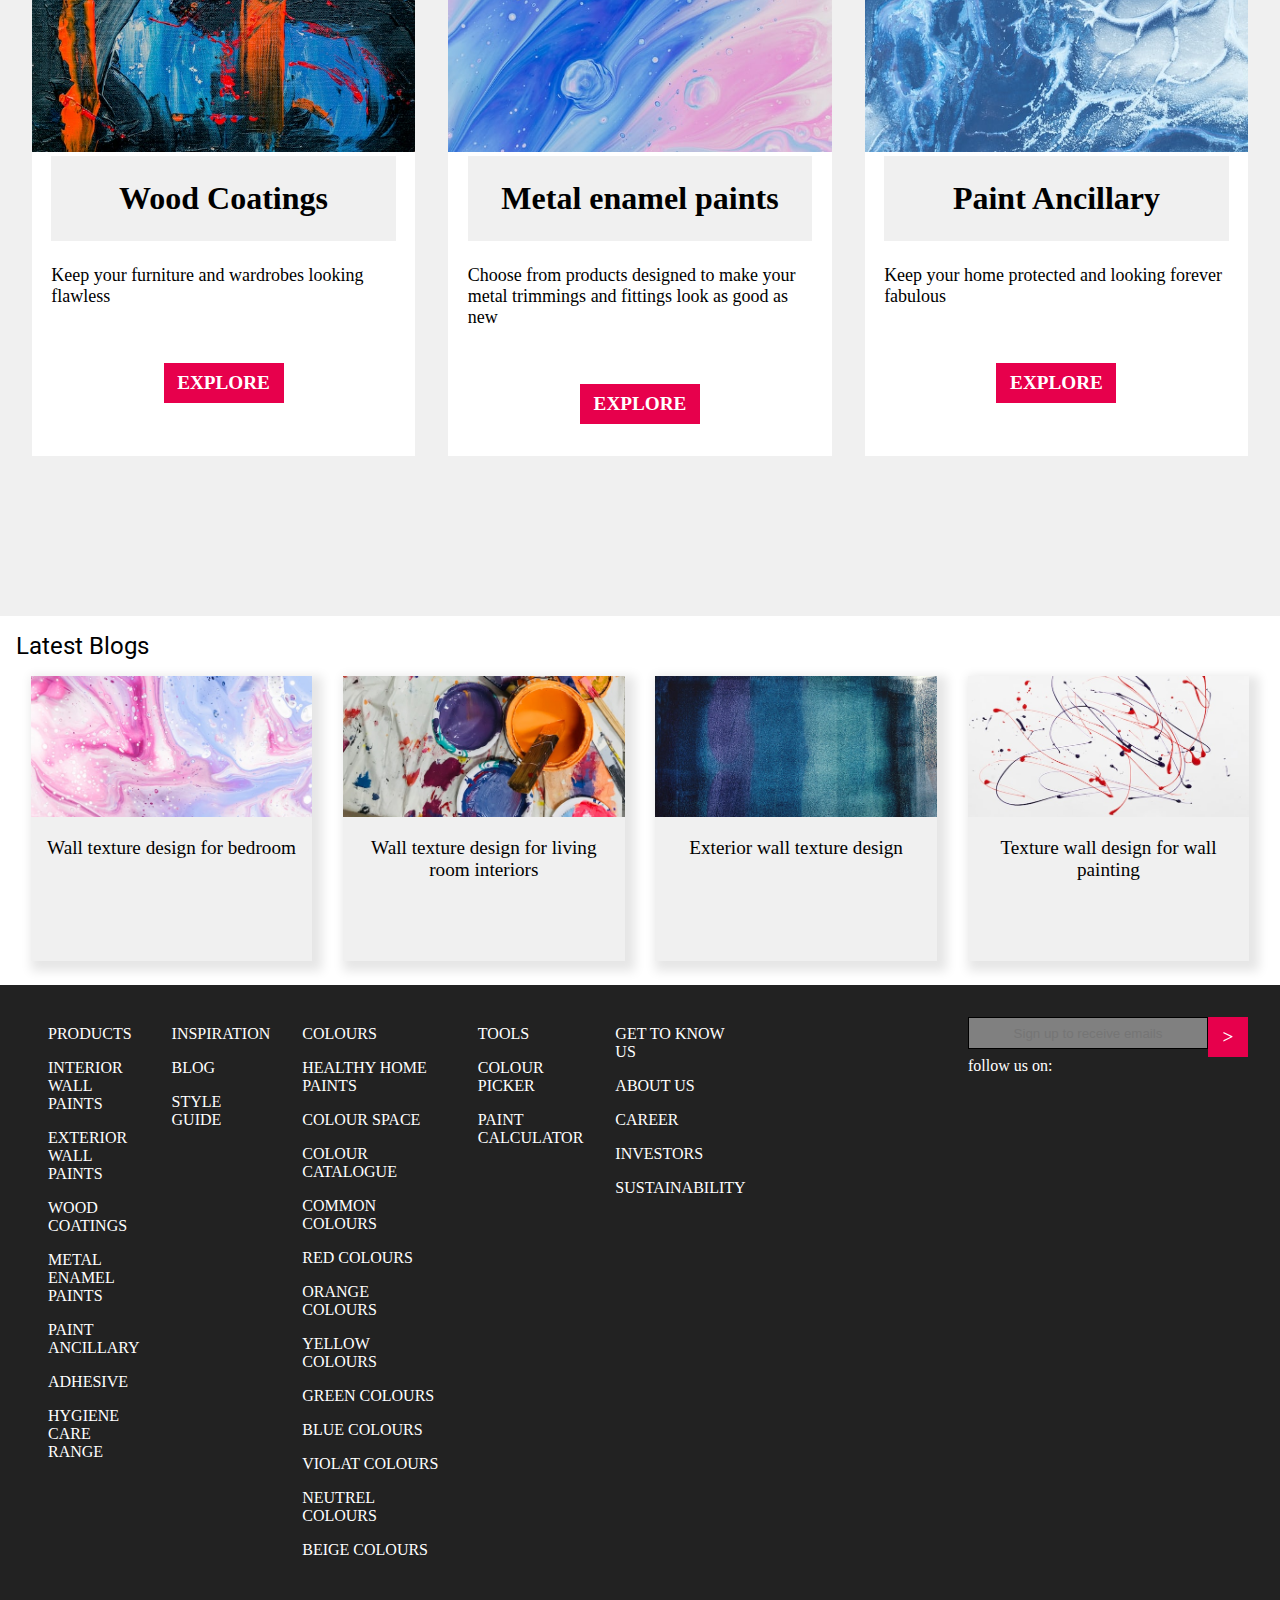
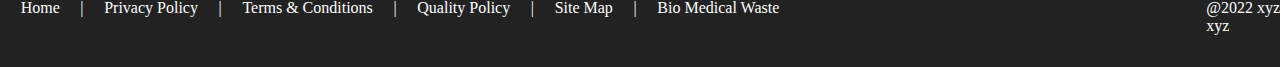
==== commit c341bce3: "paint website final" ====
--- a/index.html
+++ b/index.html
@@ -18,7 +18,7 @@
             <div class="logo">
                 <ul>
                     <li>
-                        <img src="https://www.nerolac.com/sites/default/files/logo-landing_0.png" alt="KANSAI PAINT">
+                        <img src="https://source.unsplash.com/random/200x40?paint" alt="PAINT logo">
                     </li>
                 </ul>
             </div>
@@ -128,7 +128,7 @@
             <div>FIND A PAINTER</div>
         </nav>
         <nav class="navbar-3">
-            <img class="logo" src="https://www.nerolac.com/sites/default/files/logo-landing_0.png" alt="logo">
+            <img class="logo" src="https://source.unsplash.com/random/200x40?paint" alt="logo">
             <div class="rightNav">
                 <div class="lang">ENGLISH <i class="fa-solid fa-chevron-down"></i>
                     <ul class="list">
@@ -162,17 +162,17 @@
                 <div class="carousel__track-container">
                     <ul id="carousel__track">
                         <li class="carousel__slide"><img class="carousel-img"
-                                src="https://picsum.photos/900/900?grayscale&random=1" alt=""></li>
-                        <li class="carousel__slide"><img class="carousel-img"
-                                src="https://picsum.photos/900/900?grayscale&random=2" alt=""></li>
-                        <li class="carousel__slide"><img class="carousel-img"
-                                src="https://picsum.photos/900/900?grayscale&random=3" alt=""></li>
-                        <li class="carousel__slide"><img class="carousel-img"
-                                src="https://picsum.photos/900/900?grayscale&random=4" alt=""></li>
-                        <li class="carousel__slide"><img class="carousel-img"
-                                src="https://picsum.photos/900/900?grayscale&random=5" alt=""></li>
-                        <li class="carousel__slide"><img class="carousel-img"
-                                src="https://picsum.photos/900/900?grayscale&random=6" alt=""></li>
+                                src="./images/900x900.jpg" alt=""></li>
+                        <li class="carousel__slide"><img class="carousel-img"
+                                src="./images/900x901.jpg" alt=""></li>
+                        <li class="carousel__slide"><img class="carousel-img"
+                                src="./images/900x902.jpg" alt=""></li>
+                        <li class="carousel__slide"><img class="carousel-img"
+                                src="./images/900x903.jpg" alt=""></li>
+                        <li class="carousel__slide"><img class="carousel-img"
+                                src="./images/900x904.jpg" alt=""></li>
+                        <li class="carousel__slide"><img class="carousel-img"
+                                src="./images/900x905.jpg" alt=""></li>
                     </ul>
                 </div>
                 <div id="carousel__nav">
@@ -214,7 +214,11 @@
                         <label for="msg"></label>
                         <input class="input" type="text" id="msg" placeholder="MESSAGE*" name="msg">
                     </div>
-                    <div class="sub-btn"><input type="submit" value="Submit"></div>
+                    <div class="sub-btn">
+                        <div class="animated-btn">
+                            <a href="./welcome.html"><span class="symbol">SUBMIT</span></a>
+                        </div>
+                    </div>
                 </form>
             </div>
         </article>
@@ -238,8 +242,8 @@
                             </div>
                         </div>
                     </li>
-                    <li><img src="https://www.nerolac.com/sites/default/files/images/the-inspirator.jpg"
-                            alt="table image"></li>
+                    <li><img src="./images/600x603.jpg"
+                            alt="Fetching image..."></li>
                     <li class="card card-left">
                         <div>
                             <h1>Pick Your Colour</h1>
@@ -250,10 +254,10 @@
                             </div>
                         </div>
                     </li>
-                    <li><img src="https://www.nerolac.com/sites/default/files/images/color-codes.png"
-                            alt="color-pallet"></li>
-                    <li><img src="https://www.nerolac.com/sites/default/files/images/Follow-the-Trends.jpg"
-                            alt="flower image"></li>
+                    <li><img src="./images/600x600.jpg"
+                            alt="fetching img"></li>
+                    <li><img src="./images/600x602.jpg"
+                            alt="fetching image"></li>
                     <li class="card card-right">
                         <div>
                             <h1>Follow the Trends</h1>
@@ -264,8 +268,8 @@
                             </div>
                         </div>
                     </li>
-                    <li><img src="https://www.nerolac.com/sites/default/files/images/handpicked-by-genius.jpg"
-                            alt="drawing room"></li>
+                    <li><img src="./images/600x604.jpg"
+                            alt="fetching image"></li>
                     <li class="card card-right">
                         <div>
                             <h1>Handpicked By The Experts</h1>
@@ -295,7 +299,7 @@
                         <div class="animatedGrid2-sub-section1-inner1">
 
                             <div class="inner1-img"><img
-                                    src="https://www.nerolac.com/sites/default/files/product-range-listing/img-home-interior_products[1]_9.jpg"
+                                    src="./images/photo-1456086272160-b28b0645b729.jpg"
                                     alt=""></div>
                             <div class="inner1">
                                 <h1>Interior Wall Paints</h1>
@@ -309,7 +313,7 @@
                         </div>
                         <div class="animatedGrid2-sub-section1-inner2">
                             <div class="inner2-img"><img
-                                    src="https://www.nerolac.com/sites/default/files/product-range-listing/img-home-exterior-products[1].jpg"
+                                    src="./images/photo-1579546928686-286c9fbde1ec.jpg"
                                     alt=""></div>
 
                             <div class="inner2">
@@ -329,7 +333,7 @@
 
                     <div class="animatedGrid2-sub-section2 card2">
                         <div><img
-                                src="https://www.nerolac.com/sites/default/files/product-range-listing/img-home-wood-coatings[1]_9.jpg"
+                                src="./images/600x402.jpg"
                                 alt="">
                             <div class="inner">
                                 <h1>Wood Coatings</h1>
@@ -342,7 +346,7 @@
                             </div>
                         </div>
                         <div><img
-                                src="https://www.nerolac.com/sites/default/files/product-range-listing/img-home-metal-paints[1]_9.jpg"
+                                src="./images/600x403.jpg"
                                 alt="">
                             <div class="inner">
                                 <h1>Metal enamel paints</h1>
@@ -356,7 +360,7 @@
                             </div>
                         </div>
                         <div><img
-                                src="https://www.nerolac.com/sites/default/files/product-range-listing/img-home-paint-ancillaries[1]_1.jpg"
+                                src="./images/photo-600x401.jpg"
                                 alt="">
                             <div class="inner">
                                 <h1>Paint Ancillary</h1>
@@ -373,19 +377,19 @@
             </div>
             <div class="latestBlogs card2">
                 <ul>
-                    <li><img src="https://www.nerolac.com/sites/default/files/styles/357x209/public/wall-texture-design-for-bedroom-latest.jpg?itok=puaR3GoS"
+                    <li><img src="./images/600x302.jpg"
                             alt="">
                         <p>Wall texture design for bedroom</p>
                     </li>
-                    <li><img src="https://www.nerolac.com/sites/default/files/styles/357x209/public/wall-texture-designs-for-living-room-latest.jpg?itok=dQoD-t6i"
+                    <li><img src="./images/600x300.jpg"
                             alt="">
                         <p>Wall texture design for living room interiors</p>
                     </li>
-                    <li><img src="https://www.nerolac.com/sites/default/files/styles/357x209/public/exterior-wall-texture-designs-latest.jpg?itok=RMLTs_ha"
+                    <li><img src="./images/600x301.jpg"
                             alt="">
                         <p>Exterior wall texture design</p>
                     </li>
-                    <li><img src="https://www.nerolac.com/sites/default/files/styles/357x209/public/texture-wall-designs-latest.jpg?itok=4CqtM2-R"
+                    <li><img src="./images/600x304.jpg"
                             alt="">
                         <p>Texture wall design for wall painting</p>
                     </li>
--- a/style.css
+++ b/style.css
@@ -27,8 +27,8 @@
   background-color: var(--color-white)
 }
 
-.navbar-1 .logo {
-  align-self: center;
+.navbar-1 .logo img{
+  border-radius: 10px;
 }
 
 .marketing ul,
@@ -253,16 +253,24 @@
   margin-top: 8px;
 }
 
-.sub-btn input {
-  position: absolute;
-  top: 50%;
+.sub-btn .animated-btn {
+  position: absolute;
+  width: 250px;
+  height: 60px;
+  top: 0;
   left: 50%;
-  transform: translate(-50%, -50%);
-  padding: 10px 70px;
-  font-size: xx-large;
+  transform: translate(-50%, 0);
+  font-size: x-large;
   font-weight: 800;
   background-color: var(--color-nb2);
-  color: var(--color-white);
+  color: #e7004c;
+  border: 1px solid #e7004c;
+  
+}
+
+.sub-btn .animated-btn .symbol {
+  position: absolute;
+  top:0;  
 }
 
 /* article 3 */
@@ -595,7 +603,7 @@
 }
 
 .floating-btn .center-btn .btn1 button::before {
-  content: url(https://www.nerolac.com/sites/default/files/pallet.png);
+  content: url(./images/pallet.png);
   display: inline-block;
   position: absolute;
   left: 10px;
@@ -607,7 +615,7 @@
 }
 
 .floating-btn .center-btn .btn2 button::before {
-  content: url(https://www.nerolac.com/sites/default/files/masterpainters.png);
+  content: url(./images/masterpainters.png);
   display: inline-block;
   position: absolute;
   left: 10px;
@@ -661,7 +669,7 @@
   position: absolute;
   left: 0;
   top: 0;
-  background: url("https://www.nerolac.com/sites/all/themes/bootstrap/images/call-sprite.gif") no-repeat 10px 15px;
+  background: url("./images/call-sprite.gif") no-repeat 10px 15px;
   background-size: 20px;
   border-radius: 0 30px 30px 0;
   background-color: #e7004c;
@@ -794,6 +802,7 @@
   .navbar-3 .logo{
     width: 35%;
     margin-left: 15px;
+    border-radius: 10px;
   }
 
   .navbar-3 ul {
@@ -862,16 +871,15 @@
     font-size: x-large;
   }
 
-  .sub-btn input {
-    position: absolute;
-    top: 50%;
-    left: 50%;
-    transform: translate(-50%, -50%);
-    padding: 10px 40px;
-    font-size: small;
-    font-weight: 800;
-    background-color: var(--color-nb2);
-    color: var(--color-white);
+  .sub-btn {
+    margin-bottom: 5px;
+    display: flex;
+    justify-content: center;
+    align-items: center;
+  }
+  
+  .sub-btn .animated-btn{
+    font-size: large;
   }
 
   .lgys {
